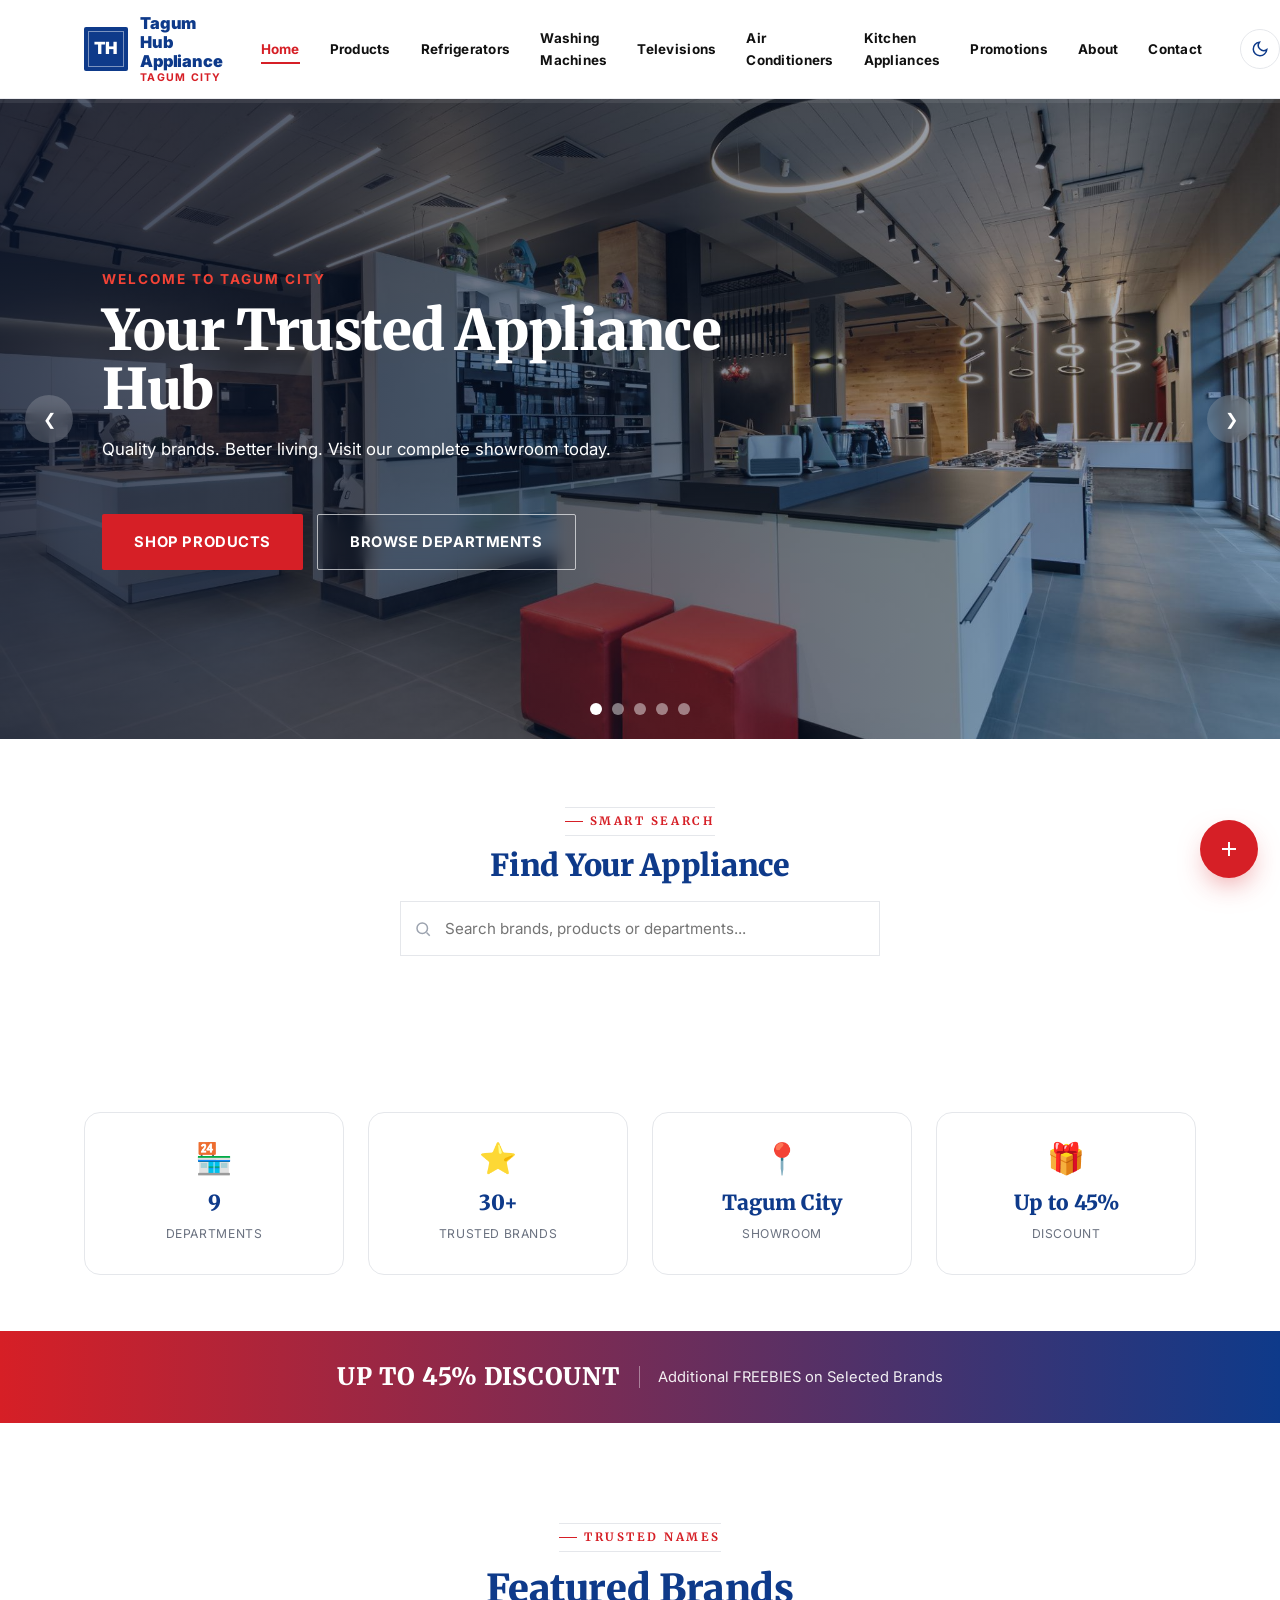
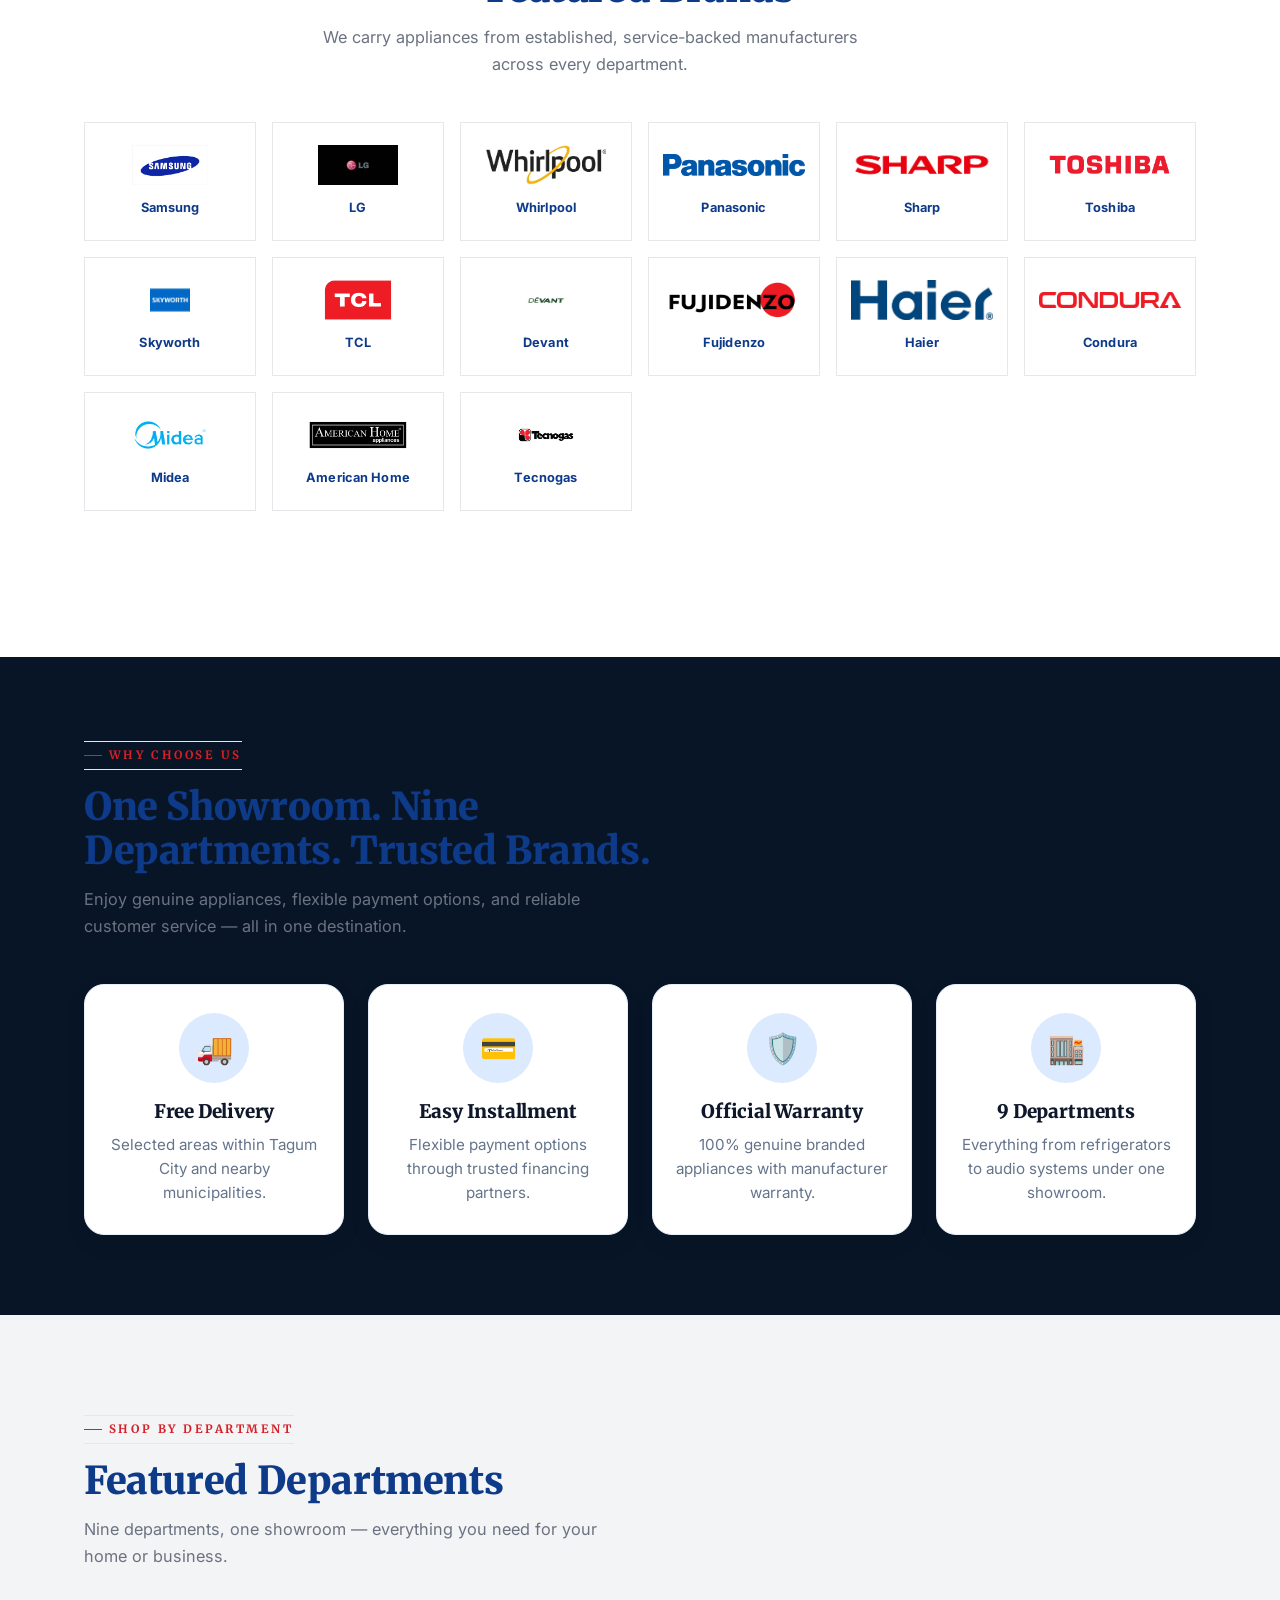
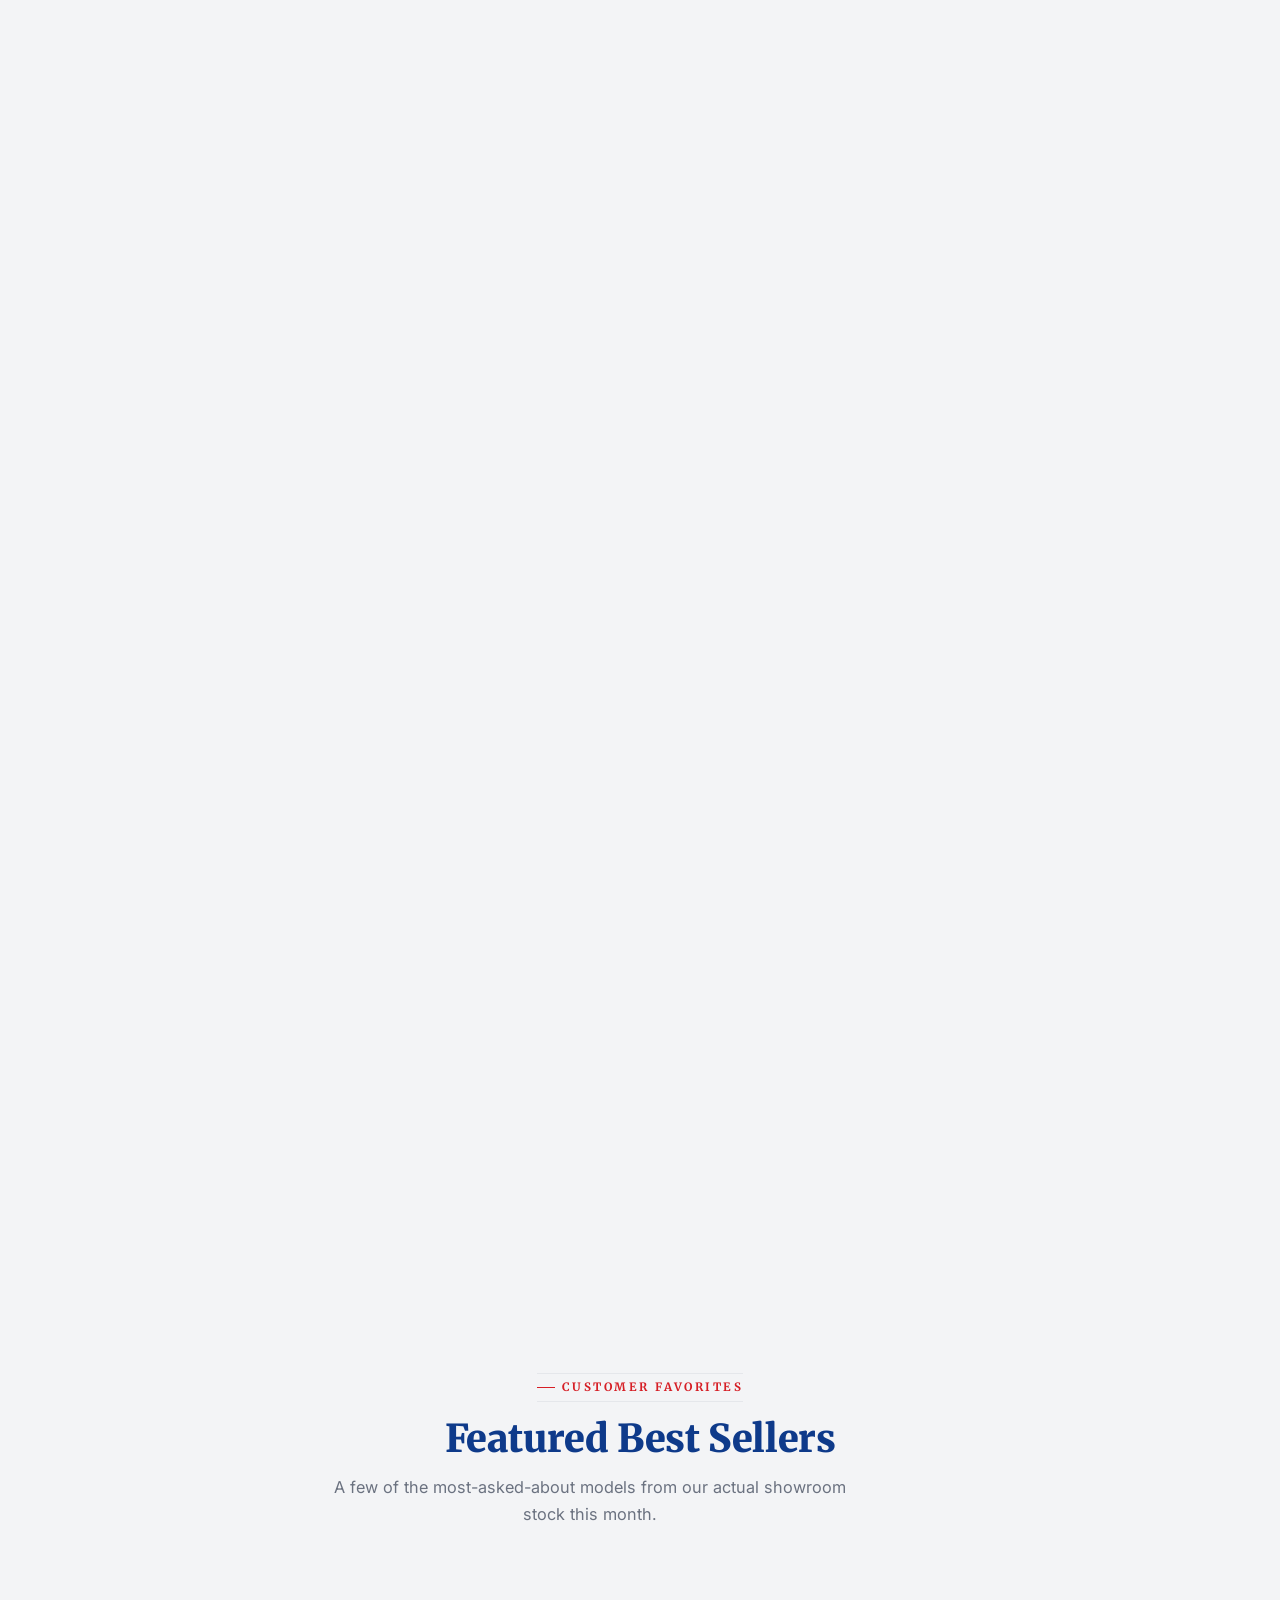
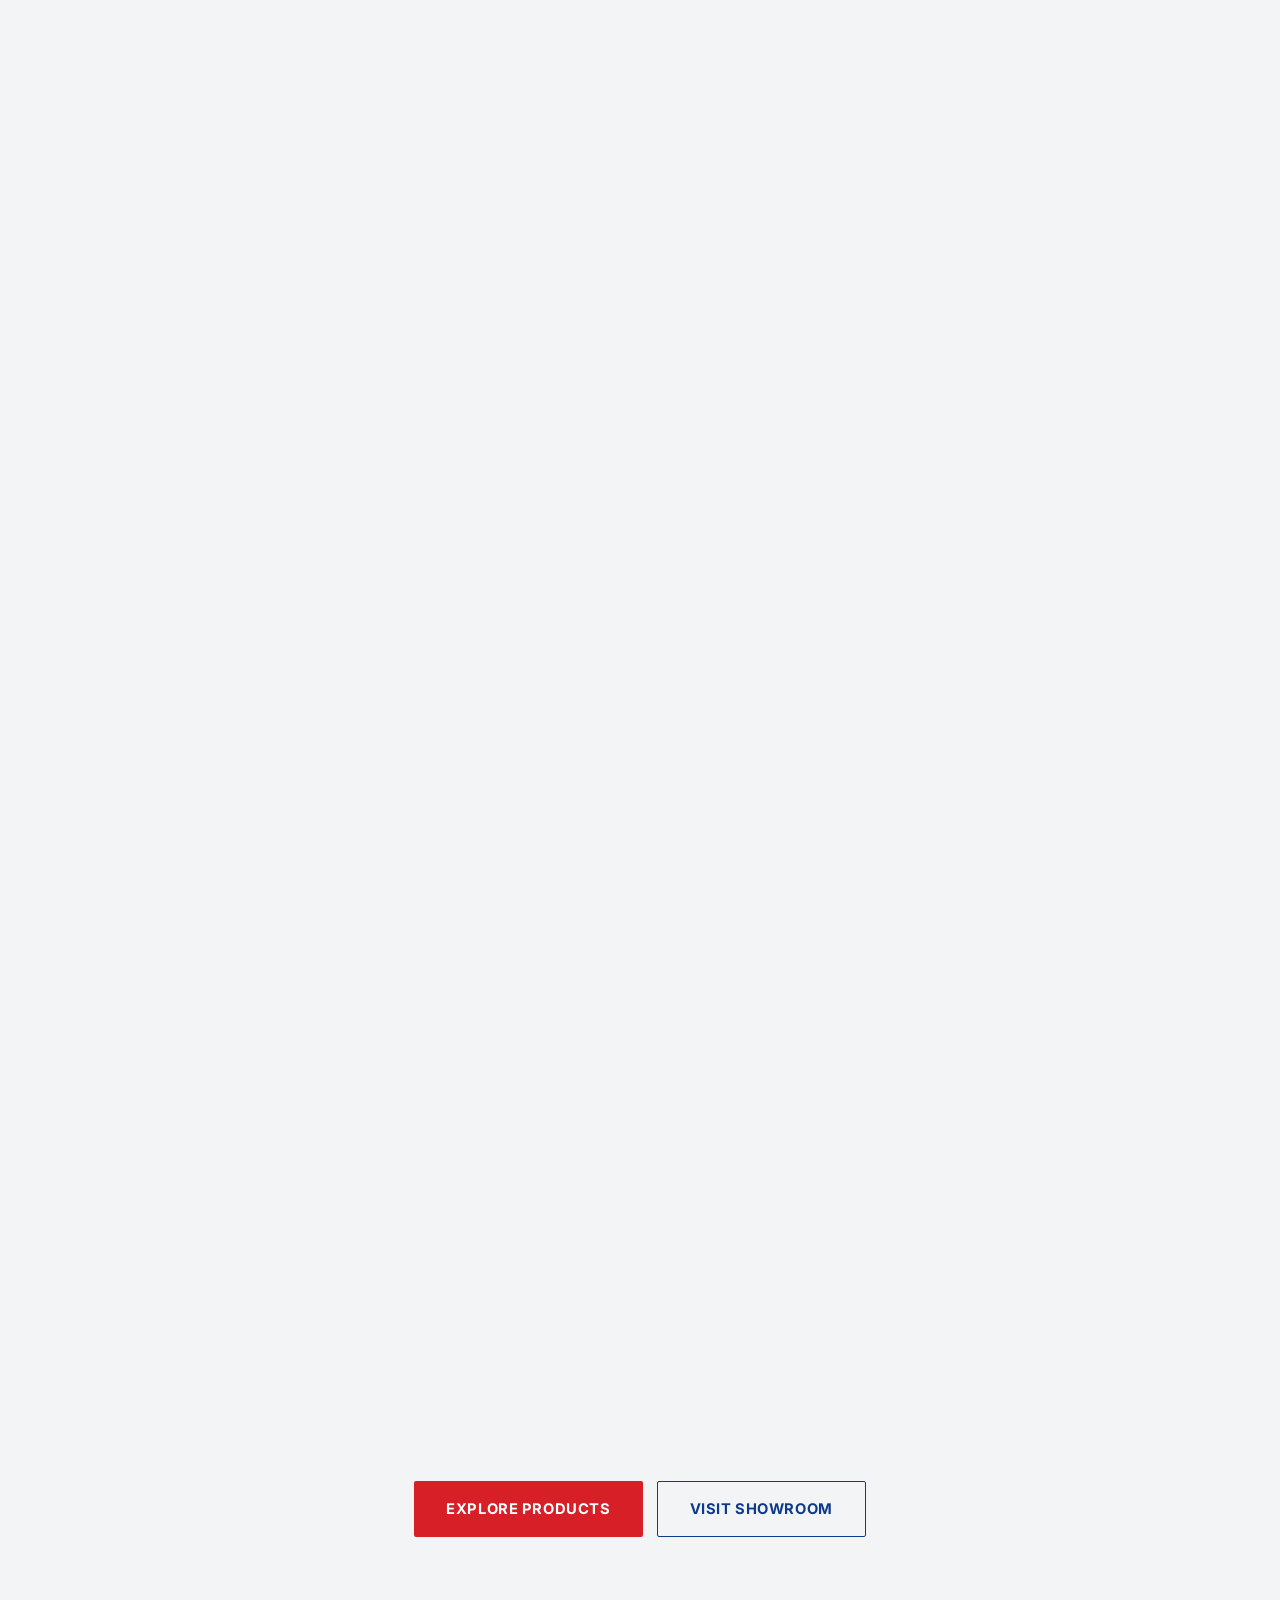
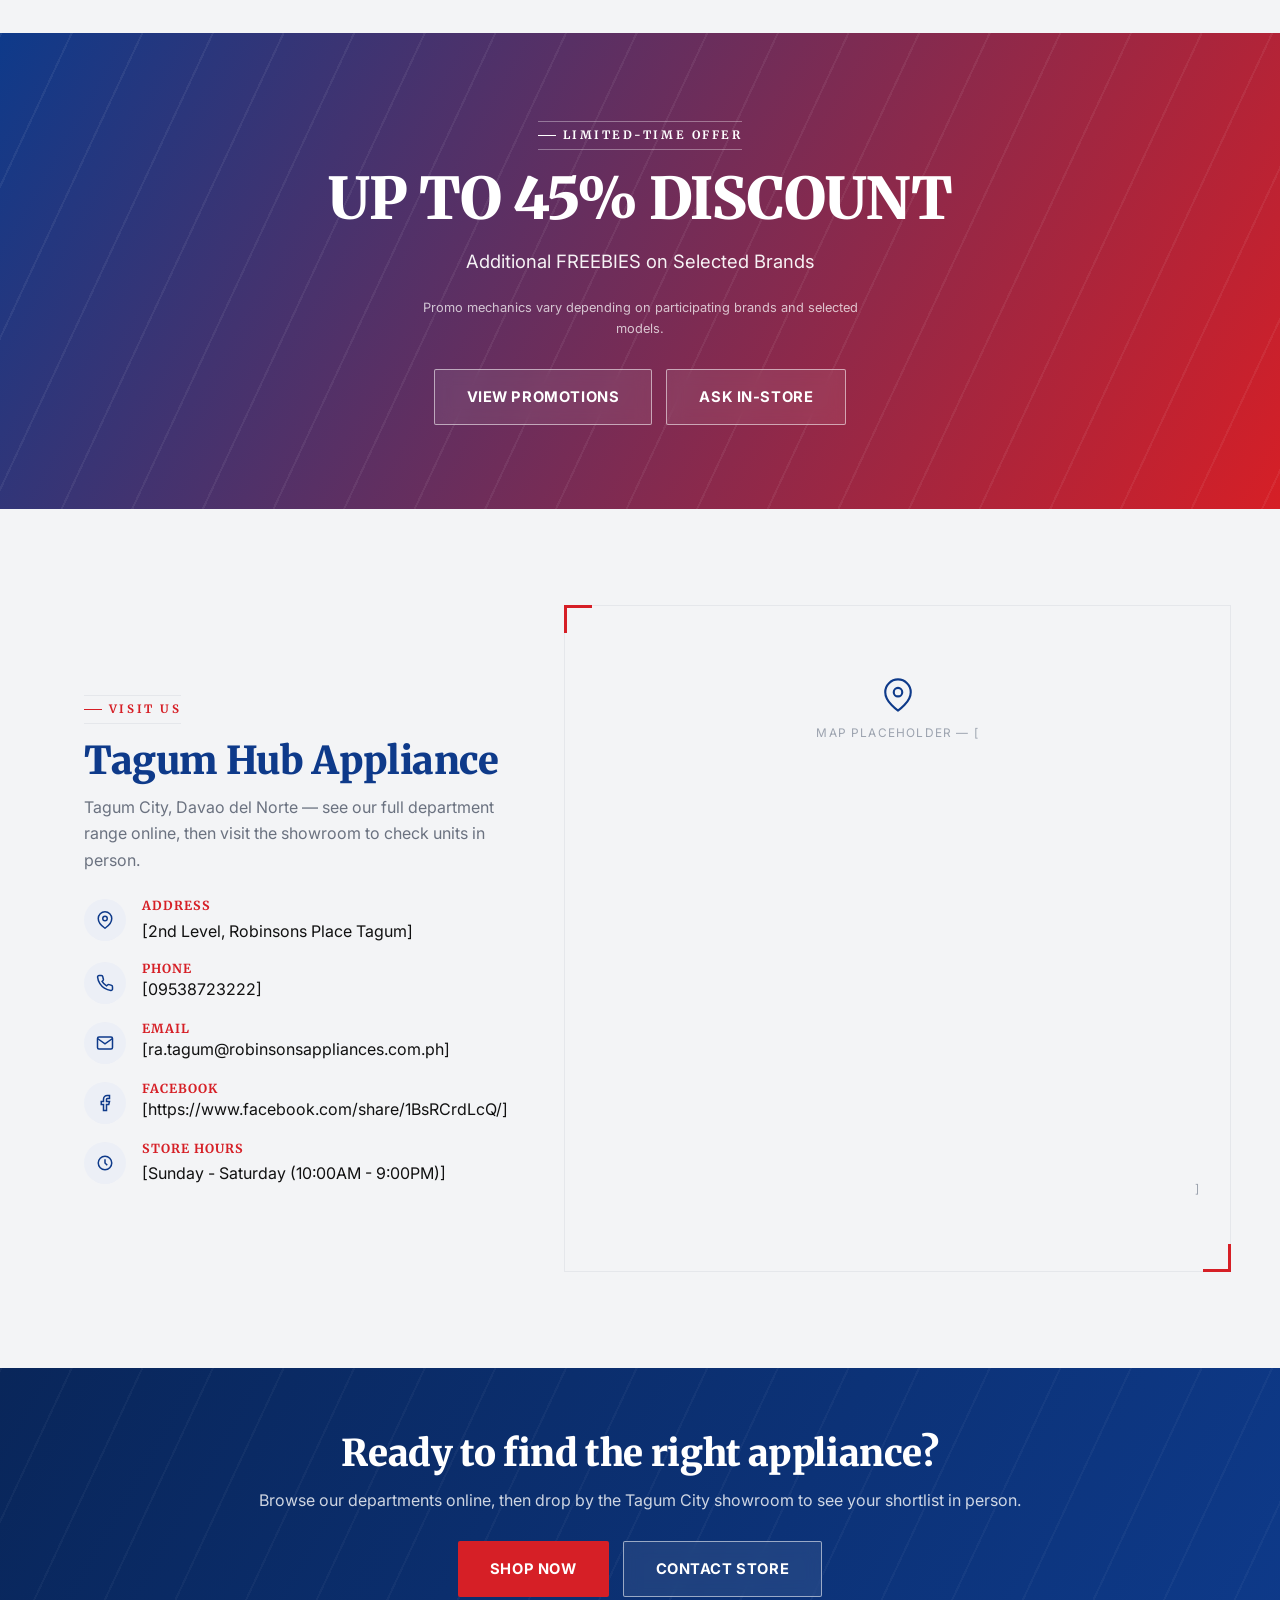
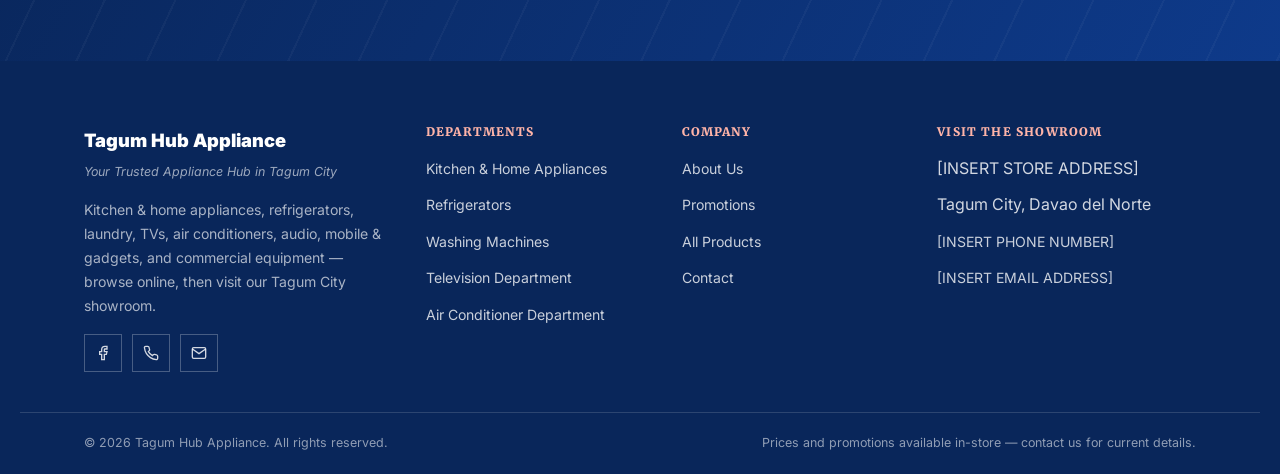
==== index.html @ 2215bbf7 "Fix hero slider CTA buttons" ====
<!DOCTYPE html>
<html lang="en">
<head>
  <meta charset="UTF-8">
  <meta name="viewport" content="width=device-width, initial-scale=1.0">
<title>Tagum Hub Appliance | Home Appliances in Tagum City</title>

<meta name="description"
      content="Shop refrigerators, washing machines, televisions, air conditioners, kitchen appliances and audio systems at Tagum Hub Appliance, Robinsons Place Tagum.">

<meta name="keywords"
      content="Tagum Hub Appliance, appliances Tagum, refrigerators, washing machines, televisions, Daikin, Samsung, Fujidenzo">

<meta name="author" content="Tagum Hub Appliance">

<meta name="robots" content="index, follow">
  <title>Home | Tagum Hub Appliance</title>
  <meta name="description" content="Tagum Hub Appliance — your trusted appliance hub in Tagum City. Browse kitchen & home appliances, refrigerators, washing machines, TVs, air conditioners, audio, mobile & gadgets and commercial equipment.">
  <link rel="preconnect" href="https://fonts.googleapis.com">
  <link rel="preconnect" href="https://fonts.gstatic.com" crossorigin>
  <link rel="stylesheet" href="https://fonts.googleapis.com/css2?family=Merriweather:ital,wght@0,300;0,400;0,700;0,900;1,400&family=Inter:wght@400;500;600;700;800&display=swap">
  <link rel="stylesheet" href="css/style.css">
<title>Tagum Hub Appliance | Home Appliances in Tagum City</title>

<meta name="description"
      content="Shop refrigerators, washing machines, televisions, air conditioners, kitchen appliances and audio systems at Tagum Hub Appliance, Robinsons Place Tagum.">

<meta name="keywords"
      content="Tagum Hub Appliance, appliances Tagum, refrigerators, washing machines, televisions, Daikin, Samsung, Fujidenzo">

<meta name="author" content="Tagum Hub Appliance">

<meta name="robots" content="index, follow">

<link rel="icon" type="image/png" href="images/favicon/favicon.png">
</head>
<body>
  <!-- ============================= HEADER / GLASS NAVIGATION ============================= -->
  <header class="site-header">
    <div class="container navbar">
      <a href="index.html" class="brand">
        <span class="brand-mark">TH</span>
        <span class="brand-text">
          <span class="brand-name">Tagum Hub Appliance</span>
          <span class="brand-tag">Tagum City</span>
        </span>
      </a>

      <nav aria-label="Primary">
        <ul class="nav-list">
        <li><a href="index.html">Home</a></li>
        <li><a href="products.html">Products</a></li>
        <li><a href="refrigerators.html">Refrigerators</a></li>
        <li><a href="washing-machines.html">Washing Machines</a></li>
        <li><a href="televisions.html">Televisions</a></li>
        <li><a href="air-conditioners.html">Air Conditioners</a></li>
        <li><a href="kitchen-appliances.html">Kitchen Appliances</a></li>
        <li><a href="promotions.html">Promotions</a></li>
        <li><a href="about.html">About</a></li>
        <li><a href="contact.html">Contact</a></li>
        </ul>
      </nav>

      <div class="nav-cta">
<button class="theme-toggle" aria-label="Toggle dark mode" aria-pressed="false">
  <svg class="icon-moon" viewBox="0 0 24 24" fill="none" stroke="currentColor" stroke-width="2"><path d="M21 12.79A9 9 0 1 1 11.21 3 7 7 0 0 0 21 12.79z"/></svg>
  <svg class="icon-sun" viewBox="0 0 24 24" fill="none" stroke="currentColor" stroke-width="2"><circle cx="12" cy="12" r="5"/><path d="M12 1v2M12 21v2M4.22 4.22l1.42 1.42M18.36 18.36l1.42 1.42M1 12h2M21 12h2M4.22 19.78l1.42-1.42M18.36 5.64l1.42-1.42"/></svg>
</button>
        <a href="contact.html" class="btn btn-outline btn-sm">Contact Store</a>
        <button class="hamburger" aria-label="Toggle navigation menu" aria-expanded="false">
          <span></span><span></span><span></span>
        </button>
      </div>
    </div>

    <nav class="mobile-nav" aria-label="Mobile">
      <a href="index.html">Home</a>
      <a href="products.html">Products</a>
      <a href="refrigerators.html">Refrigerators</a>
      <a href="washing-machines.html">Washing Machines</a>
      <a href="televisions.html">Televisions</a>
      <a href="air-conditioners.html">Air Conditioners</a>
      <a href="kitchen-appliances.html">Kitchen Appliances</a>
      <a href="promotions.html">Promotions</a>
      <a href="about.html">About</a>
      <a href="contact.html">Contact</a>
      <a href="contact.html" class="btn btn-primary btn-block">Contact Store</a>
    </nav>
  </header>

  <main>
    <!-- ============================= HERO BANNER ============================= -->
    <section class="hero-slider">
<div class="hero-progress">
    <div class="hero-progress-bar"></div>
</div>

  <div class="slide active">
    <img src="images/hero/slide1.jpg" alt="Tagum Hub Appliance Showroom">
    <div class="overlay">
      <span>WELCOME TO TAGUM CITY</span>
      <h1>Your Trusted Appliance Hub</h1>
      <p>Quality brands. Better living. Visit our complete showroom today.</p>
      <div class="hero-buttons">
    <a href="products.html" class="btn btn-primary">Shop Products</a>

    <a href="products.html#departments" class="btn btn-secondary">
        Browse Departments
    </a>
</div>
    </div>
  </div>

  <div class="slide">
    <img src="images/hero/slide2.jpg" alt="Kitchen Appliances">
    <div class="overlay">
      <span>KITCHEN DEPARTMENT</span>
      <h1>Premium Kitchen Appliances</h1>
      <p>Built-in ovens, cooktops and modern cooking essentials.</p>
      <div class="hero-buttons">
  <a href="kitchen-appliances.html" class="btn btn-primary">Explore Kitchen</a>
  <a href="products.html" class="btn btn-secondary">Browse All</a>
</div>
    </div>
  </div>

  <div class="slide">
    <img src="images/hero/slide3.jpg" alt="Complete Showroom">
    <div class="overlay">
      <span>ALL DEPARTMENTS</span>
      <h1>Everything Under One Roof</h1>
      <p>TVs, Audio, Refrigerators, Laundry and Home Appliances.</p>
    <div class="hero-buttons">
  <a href="products.html" class="btn btn-primary">Browse Products</a>
  <a href="brands.html" class="btn btn-secondary">Our Brands</a>
</div>
    </div>
  </div>

  <div class="slide">
    <img src="images/hero/slide4.jpg" alt="Laundry Zone">
    <div class="overlay">
      <span>LAUNDRY SOLUTIONS</span>
      <h1>Upgrade Your Laundry</h1>
      <p>Front-load and top-load washing machines from trusted brands.</p>
      <div class="hero-buttons">
  <a href="washing-machines.html" class="btn btn-primary">View Units</a>
  <a href="contact.html" class="btn btn-secondary">Get Quote</a>
</div>
    </div>
  </div>

  <div class="slide">
    <img src="images/hero/slide5.jpg" alt="Refrigerators">
    <div class="overlay">
      <span>HOME ESSENTIALS</span>
      <h1>Fresh. Stylish. Reliable.</h1>
      <p>Discover refrigerators and premium home appliances.</p>
      <div class="hero-buttons">
  <a href="refrigerators.html" class="btn btn-primary">See Refrigerators</a>
  <a href="contact.html" class="btn btn-secondary">Ask Availability</a>
</div>
    </div>
  </div>

  <button class="slider-btn prev">&#10094;</button>
  <button class="slider-btn next">&#10095;</button>

  <div class="slider-dots">
    <span class="dot active"></span>
    <span class="dot"></span>
    <span class="dot"></span>
    <span class="dot"></span>
    <span class="dot"></span>
  </div>

</section>

    <!-- ============================= SMART SEARCH BAR ============================= -->
    <section class="section-tight">
      <div class="container">
        <div class="search-bar-wrap reveal is-visible" style="text-align:center;">
          <span class="nameplate">Smart Search</span>
          <h2 style="font-size:clamp(1.4rem,2.6vw,1.9rem); margin-top:12px; color:var(--blue);">Find Your Appliance</h2>
          <div class="search-bar" style="margin:18px auto 0;">
            <svg viewBox="0 0 24 24" fill="none" stroke="currentColor" stroke-width="2"><circle cx="11" cy="11" r="7"/><path d="m21 21-4.3-4.3"/></svg>
            <input type="text" id="product-search" placeholder="Search brands, products or departments...">
          </div>
        </div>
      </div>
    </section>

    <!-- ============================= PREMIUM STATISTICS CARDS ============================= -->
    <section class="stats-band">
      <div class="container">
        <div class="stats-grid reveal-stagger">
          <div class="stat-card reveal" style="--i:0">
            <span class="stat-icon">🏪</span>
            <div class="stat-value" data-target="9">0</div>
            <div class="stat-label">Departments</div>
          </div>
          <div class="stat-card reveal" style="--i:1">
            <span class="stat-icon">⭐</span>
            <div class="stat-value" data-target="30">0</div>
            <div class="stat-label">Trusted Brands</div>
          </div>
          <div class="stat-card reveal" style="--i:2">
            <span class="stat-icon">📍</span>
            <div class="stat-value">Tagum City</div>
            <div class="stat-label">Showroom</div>
          </div>
          <div class="stat-card reveal" style="--i:3">
            <span class="stat-icon">🎁</span>
            <div class="stat-value" data-target="45">0%</div>
            <div class="stat-label">Discount</div>
          </div>
        </div>
      </div>
    </section>

    <!-- ============================= PROMOTIONAL RIBBON ============================= -->
    <section class="promo-ribbon">
      <div class="container">
        <span class="ribbon-headline">UP TO 45% DISCOUNT</span>
        <span class="ribbon-divider"></span>
        <span class="ribbon-sub">Additional FREEBIES on Selected Brands</span>
      </div>
    </section>

    <!-- ============================= FEATURED BRANDS ============================= -->
    <section class="section">
      <div class="container">
        <div class="section-head center">
          <span class="nameplate">Trusted Names</span>
          <h2>Featured Brands</h2>
          <p>We carry appliances from established, service-backed manufacturers across every department.</p>
        </div>
        <div class="brand-grid reveal-stagger">
          <div class="brand-mini reveal" style="--i:0" data-searchable="Samsung">
            <div class="brand-mini-logo">
              <img src="images/brands/samsung.png" alt="Samsung logo" class="img-contain">
            </div>
            <span>Samsung</span>
          </div>
          <div class="brand-mini reveal" style="--i:1" data-searchable="LG">
            <div class="brand-mini-logo">
              <img src="images/brands/lg.jpg" alt="LG logo" class="img-contain">
            </div>
            <span>LG</span>
          </div>
          <div class="brand-mini reveal" style="--i:2" data-searchable="Whirlpool">
            <div class="brand-mini-logo">
              <img src="images/brands/whirlpool.png" alt="Whirlpool logo" class="img-contain">
            </div>
            <span>Whirlpool</span>
          </div>
          <div class="brand-mini reveal" style="--i:3" data-searchable="Panasonic">
            <div class="brand-mini-logo">
              <img src="images/brands/panasonic.png" alt="Panasonic logo" class="img-contain">
            </div>
            <span>Panasonic</span>
          </div>
          <div class="brand-mini reveal" style="--i:4" data-searchable="Sharp">
            <div class="brand-mini-logo">
              <img src="images/brands/sharp.png" alt="Sharp logo" class="img-contain">
            </div>
            <span>Sharp</span>
          </div>
          <div class="brand-mini reveal" style="--i:5" data-searchable="Toshiba">
            <div class="brand-mini-logo">
              <img src="images/brands/toshiba.png" alt="Toshiba logo" class="img-contain">
            </div>
            <span>Toshiba</span>
          </div>
          <div class="brand-mini reveal" style="--i:6" data-searchable="Skyworth">
            <div class="brand-mini-logo">
              <img src="images/brands/skyworth.jpg" alt="Skyworth logo" class="img-contain">
            </div>
            <span>Skyworth</span>
          </div>
          <div class="brand-mini reveal" style="--i:7" data-searchable="TCL">
            <div class="brand-mini-logo">
              <img src="images/brands/tcl.jpg" alt="TCL logo" class="img-contain">
            </div>
            <span>TCL</span>
          </div>
          <div class="brand-mini reveal" style="--i:0" data-searchable="Devant">
            <div class="brand-mini-logo">
              <img src="images/brands/devant.jpg" alt="Devant logo" class="img-contain">
            </div>
            <span>Devant</span>
          </div>
          <div class="brand-mini reveal" style="--i:1" data-searchable="Fujidenzo">
            <div class="brand-mini-logo">
              <img src="images/brands/fujidenzo.jpg" alt="Fujidenzo logo" class="img-contain">
            </div>
            <span>Fujidenzo</span>
          </div>
          <div class="brand-mini reveal" style="--i:2" data-searchable="Haier">
            <div class="brand-mini-logo">
              <img src="images/brands/haier.jpg" alt="Haier logo" class="img-contain">
            </div>
            <span>Haier</span>
          </div>
          <div class="brand-mini reveal" style="--i:3" data-searchable="Condura">
            <div class="brand-mini-logo">
              <img src="images/brands/condura.png" alt="Condura logo" class="img-contain">
            </div>
            <span>Condura</span>
          </div>
          <div class="brand-mini reveal" style="--i:4" data-searchable="Midea">
            <div class="brand-mini-logo">
              <img src="images/brands/midea.png" alt="Midea logo" class="img-contain">
            </div>
            <span>Midea</span>
          </div>
          <div class="brand-mini reveal" style="--i:5" data-searchable="American Home">
            <div class="brand-mini-logo">
              <img src="images/brands/american-home.png" alt="American Home logo" class="img-contain">
            </div>
            <span>American Home</span>
          </div>
          <div class="brand-mini reveal" style="--i:6" data-searchable="Tecnogas">
            <div class="brand-mini-logo">
              <img src="images/brands/tecnogas.png" alt="Tecnogas logo" class="img-contain">
            </div>
            <span>Tecnogas</span>
          </div>
        </div>
      </div>
    </section>
    <!-- ============================= FEATURED DEPARTMENTS ============================= -->
   <section class="section why-us">
  <div class="container">

    <div class="section-head">
      <span class="nameplate">Why Choose Us</span>
      <h2>One Showroom. Nine Departments. Trusted Brands.</h2>
      <p>Enjoy genuine appliances, flexible payment options, and reliable customer service — all in one destination.</p>
    </div>

    <div class="why-grid">

      <article class="why-card">
        <div class="why-icon">🚚</div>
        <h3>Free Delivery</h3>
        <p>Selected areas within Tagum City and nearby municipalities.</p>
      </article>

      <article class="why-card">
        <div class="why-icon">💳</div>
        <h3>Easy Installment</h3>
        <p>Flexible payment options through trusted financing partners.</p>
      </article>

      <article class="why-card">
        <div class="why-icon">🛡️</div>
        <h3>Official Warranty</h3>
        <p>100% genuine branded appliances with manufacturer warranty.</p>
      </article>

      <article class="why-card">
        <div class="why-icon">🏬</div>
        <h3>9 Departments</h3>
        <p>Everything from refrigerators to audio systems under one showroom.</p>
      </article>

    </div>

  </div>
</section>
<section class="section alt" id="departments">
  <div class="container">

    <div class="section-head">
      <span class="nameplate">SHOP BY DEPARTMENT</span>
      <h2>Featured Departments</h2>
      <p>Nine departments, one showroom — everything you need for your home or business.</p>
    </div>

    <div class="dept-grid reveal-stagger">

      <!-- Kitchen -->
      <a href="kitchen-appliances.html" class="dept-card reveal" style="--i:0">
        <img src="images/departments/kitchen.jpg" alt="Kitchen Appliances" class="img-cover">
        <div class="dept-content">
          <h3>Kitchen Appliances</h3>
          <p>Cookers, ovens, ranges & home essentials.</p>
          <span class="explore-btn">EXPLORE →</span>
        </div>
      </a>

      <!-- Refrigerators -->
      <a href="refrigerators.html" class="dept-card reveal" style="--i:1">
        <img src="images/departments/refrigerators.jpg" alt="Refrigerators" class="img-cover">
        <div class="dept-content">
          <h3>Refrigerators</h3>
          <p>Inverter, single-door & multi-door units.</p>
          <span class="explore-btn">EXPLORE →</span>
        </div>
      </a>

      <!-- Washing -->
      <a href="washing-machines.html" class="dept-card reveal" style="--i:2">
        <img src="images/departments/washing.jpg" alt="Washing Machines" class="img-cover">
        <div class="dept-content">
          <h3>Washing Machines</h3>
          <p>Front-load, top-load & twin-tub washers.</p>
          <span class="explore-btn">EXPLORE →</span>
        </div>
      </a>

      <!-- TV -->
      <a href="televisions.html" class="dept-card reveal" style="--i:3">
        <img src="images/departments/television.jpg" alt="Television Department" class="img-cover">
        <div class="dept-content">
          <h3>Television Department</h3>
          <p>32″ to 85″ Smart TVs from trusted brands.</p>
          <span class="explore-btn">EXPLORE →</span>
        </div>
      </a>

      <!-- Aircon -->
      <a href="air-conditioners.html" class="dept-card reveal" style="--i:4">
        <img src="images/departments/aircon.jpg" alt="Air Conditioner Department" class="img-cover">
        <div class="dept-content">
          <h3>Air Conditioner Department</h3>
          <p>Window & split-type inverter air conditioners.</p>
          <span class="explore-btn">EXPLORE →</span>
        </div>
      </a>

      <!-- Audio -->
      <a href="products.html#audio" class="dept-card reveal" style="--i:5">
        <img src="images/departments/audio.jpg" alt="Audio Department" class="img-cover">
        <div class="dept-content">
          <h3>Audio Department</h3>
          <p>Karaoke, speakers, soundbars & home theater.</p>
          <span class="explore-btn">EXPLORE →</span>
        </div>
      </a>

      <!-- Mobile -->
      <a href="products.html#mobile-gadgets" class="dept-card reveal" style="--i:6">
        <img src="images/departments/mobile.jpg" alt="Mobile & Gadgets" class="img-cover">
        <div class="dept-content">
          <h3>Mobile & Gadgets</h3>
          <p>Smartphones, tablets & mobile accessories.</p>
          <span class="explore-btn">EXPLORE →</span>
        </div>
      </a>

      <!-- Commercial Laundry -->
      <a href="products.html#commercial-laundry" class="dept-card reveal" style="--i:7">
        <img src="images/departments/commercial-laundry.jpg" alt="Commercial Laundry" class="img-cover">
        <div class="dept-content">
          <h3>Commercial Laundry</h3>
          <p>Heavy-duty washers & commercial dryers.</p>
          <span class="explore-btn">EXPLORE →</span>
        </div>
      </a>

      <!-- Commercial Fujidenzo -->
      <a href="products.html#commercial-fujidenzo" class="dept-card reveal" style="--i:8">
        <img src="images/departments/fujidenzo.jpg" alt="Commercial Fujidenzo" class="img-cover">
        <div class="dept-content">
          <h3>Commercial Fujidenzo</h3>
          <p>Showcase chillers & commercial freezers.</p>
          <span class="explore-btn">EXPLORE →</span>
        </div>
      </a>

    </div>

  </div>
</section>
    <!-- ============================= FEATURED BEST SELLERS ============================= -->
    <section class="section alt">
      <div class="container">
        <div class="section-head center">
          <span class="nameplate">Customer Favorites</span>
          <h2>Featured Best Sellers</h2>
          <p>A few of the most-asked-about models from our actual showroom stock this month.</p>
        </div>
        <div class="product-grid reveal-stagger">
          <article class="product-card reveal" style="--i:0" data-searchable="Samsung RT38CB66228ATC Refrigerators">
            <div class="product-photo">
              <img src="images/refrigerators/samsung-rt38cb66228atc.jpg" alt="Samsung RT38CB66228ATC" class="img-cover">
            </div>
            <div class="product-body">
              <span class="product-brand">Samsung</span>
              <h3>RT38CB66228ATC</h3>
              <span class="product-model">Model Number: RT38CB66228ATC</span>
              <div class="badge-row-inline">
                <span class="dept-badge">Refrigerators</span>
              </div>
              <p class="available-note">Available at Tagum Hub Appliance</p>
              <div class="product-actions">
                <button class="btn btn-primary btn-block btn-sm" data-inquire="Samsung RT38CB66228ATC">Inquire</button>
              </div>
            </div>
          </article>
          <article class="product-card reveal" style="--i:1" data-searchable="Whirlpool NWDC10503BC Washing Machines">
            <div class="product-photo">
              <img src="images/washing/whirlpool-nwdc10503bc.jpg" alt="Whirlpool NWDC10503BC" class="img-cover">
            </div>
            <div class="product-body">
              <span class="product-brand">Whirlpool</span>
              <h3>NWDC10503BC</h3>
              <span class="product-model">Model Number: NWDC10503BC</span>
              <div class="badge-row-inline">
                <span class="dept-badge">Washing Machines</span>
              </div>
              <p class="available-note">Available at Tagum Hub Appliance</p>
              <div class="product-actions">
                <button class="btn btn-primary btn-block btn-sm" data-inquire="Whirlpool NWDC10503BC">Inquire</button>
              </div>
            </div>
          </article>
          <article class="product-card reveal" style="--i:2" data-searchable="Daikin FTKF25FVAF Air Conditioner Department">
            <div class="product-photo">
              <img src="images/aircon/daikin-ftkf25fvaf.jpg" alt="Daikin FTKF25FVAF" class="img-cover">
            </div>
            <div class="product-body">
              <span class="product-brand">Daikin</span>
              <h3>FTKF25FVAF</h3>
              <span class="product-model">Model Number: FTKF25FVAF</span>
              <div class="badge-row-inline">
                <span class="dept-badge">Air Conditioner Department</span>
              </div>
              <p class="available-note">Available at Tagum Hub Appliance</p>
              <div class="product-actions">
                <button class="btn btn-primary btn-block btn-sm" data-inquire="Daikin FTKF25FVAF">Inquire</button>
              </div>
            </div>
          </article>
          <article class="product-card reveal" style="--i:3" data-searchable="Skyworth 65Q66K Television Department">
            <div class="product-photo">
              <img src="images/televisions/skyworth-65q66k.jpg" alt="Skyworth 65Q66K" class="img-cover">
            </div>
            <div class="product-body">
              <span class="product-brand">Skyworth</span>
              <h3>65Q66K</h3>
              <span class="product-model">Model Number: 65Q66K</span>
              <div class="badge-row-inline">
                <span class="dept-badge">Television Department</span>
              </div>
              <p class="available-note">Available at Tagum Hub Appliance</p>
              <div class="product-actions">
                <button class="btn btn-primary btn-block btn-sm" data-inquire="Skyworth 65Q66K">Inquire</button>
              </div>
            </div>
          </article>
          <article class="product-card reveal" style="--i:4" data-searchable="Fujidenzo IBM12SS2 Refrigerators">
            <div class="product-photo">
              <img src="images/refrigerators/fujidenzo-ibm12ss2.jpg" alt="Fujidenzo IBM12SS2" class="img-cover">
            </div>
            <div class="product-body">
              <span class="product-brand">Fujidenzo</span>
              <h3>IBM12SS2</h3>
              <span class="product-model">Model Number: IBM12SS2</span>
              <div class="badge-row-inline">
                <span class="dept-badge">Refrigerators</span>
              </div>
              <p class="available-note">Available at Tagum Hub Appliance</p>
              <div class="product-actions">
                <button class="btn btn-primary btn-block btn-sm" data-inquire="Fujidenzo IBM12SS2">Inquire</button>
              </div>
            </div>
          </article>
        </div>
        <div class="cta-actions" style="justify-content:center; margin-top:36px;">
          <a href="products.html" class="btn btn-primary">Explore Products</a>
          <a href="contact.html" class="btn btn-outline">Visit Showroom</a>
        </div>
      </div>
    </section>
    <!-- ============================= PROMOTION BANNER ============================= -->
    <section class="promo-hero">
      <div class="container">
        <span class="nameplate">Limited-Time Offer</span>
        <h2 class="promo-headline">UP TO 45% DISCOUNT</h2>
        <p class="promo-sub">Additional FREEBIES on Selected Brands</p>
        <p class="promo-fine">Promo mechanics vary depending on participating brands and selected models.</p>
        <div class="cta-actions">
          <a href="promotions.html" class="btn btn-secondary">View Promotions</a>
          <a href="contact.html" class="btn btn-secondary">Ask In-Store</a>
        </div>
      </div>
    </section>
    <!-- ============================= STORE INFORMATION ============================= -->
    <section class="section alt">
      <div class="container store-info">
        <div class="reveal">
          <span class="nameplate">Visit Us</span>
          <h2 style="font-size:clamp(1.8rem,3vw,2.6rem); margin-top:14px; color:var(--blue);">Tagum Hub Appliance</h2>
          <p style="margin-top:12px; color:var(--gray); max-width:48ch;">Tagum City, Davao del Norte &mdash; see our full department range online, then visit the showroom to check units in person.</p>

          <div class="info-list">
            <div class="info-item">
              <span class="info-icon"><svg width="18" height="18" viewBox="0 0 24 24" fill="none" stroke="currentColor" stroke-width="2"><path d="M21 10c0 7-9 13-9 13s-9-6-9-13a9 9 0 0 1 18 0z"/><circle cx="12" cy="10" r="3"/></svg></span>
              <div><h4>Address</h4><p>[2nd Level, Robinsons Place Tagum]</p></div>
            </div>
            <div class="info-item">
              <span class="info-icon"><svg width="18" height="18" viewBox="0 0 24 24" fill="none" stroke="currentColor" stroke-width="2"><path d="M22 16.92v3a2 2 0 0 1-2.18 2 19.79 19.79 0 0 1-8.63-3.07 19.5 19.5 0 0 1-6-6 19.79 19.79 0 0 1-3.07-8.67A2 2 0 0 1 4.11 2h3a2 2 0 0 1 2 1.72c.127.96.362 1.903.7 2.81a2 2 0 0 1-.45 2.11L8.09 9.91a16 16 0 0 0 6 6l1.27-1.27a2 2 0 0 1 2.11-.45c.907.338 1.85.573 2.81.7A2 2 0 0 1 22 16.92z"/></svg></span>
              <div><h4>Phone</h4><a href="tel:[09538723222]">[09538723222]</a></div>
            </div>
            <div class="info-item">
              <span class="info-icon"><svg width="18" height="18" viewBox="0 0 24 24" fill="none" stroke="currentColor" stroke-width="2"><rect x="2" y="4" width="20" height="16" rx="2"/><path d="m22 6-10 7L2 6"/></svg></span>
              <div><h4>Email</h4><a href="mailto:[EMAIL ADDRESS]">[ra.tagum@robinsonsappliances.com.ph]</a></div>
            </div>
            <div class="info-item">
              <span class="info-icon"><svg width="18" height="18" viewBox="0 0 24 24" fill="none" stroke="currentColor" stroke-width="2"><path d="M18 2h-3a5 5 0 0 0-5 5v3H7v4h3v8h4v-8h3l1-4h-4V7a1 1 0 0 1 1-1h3z"/></svg></span>
              <div><h4>Facebook</h4><a href="[INSERT FACEBOOK PAGE]">[https://www.facebook.com/share/1BsRCrdLcQ/]</a></div>
            </div>
            <div class="info-item">
              <span class="info-icon"><svg width="18" height="18" viewBox="0 0 24 24" fill="none" stroke="currentColor" stroke-width="2"><circle cx="12" cy="12" r="9"/><path d="M12 7v5l3 3"/></svg></span>
              <div><h4>Store Hours</h4><p>[Sunday - Saturday (10:00AM - 9:00PM)]</p></div>
            </div>
          </div>
        </div>

        <a href="[INSERT GOOGLE MAPS LINK]" class="map-box reveal" target="_blank" rel="noopener">
          <svg width="34" height="34" viewBox="0 0 24 24" fill="none" stroke="currentColor" stroke-width="1.5" style="color:var(--blue);"><path d="M21 10c0 7-9 13-9 13s-9-6-9-13a9 9 0 0 1 18 0z"/><circle cx="12" cy="10" r="3"/></svg>
          <span>Map placeholder &mdash; [<iframe src="https://www.google.com/maps/embed?pb=!1m18!1m12!1m3!1d976.4656474156658!2d125.79730093101242!3d7.429637286670784!2m3!1f0!2f0!3f0!3m2!1i1024!2i768!4f13.1!3m3!1m2!1s0x32f953badccb135f%3A0xa0d2b33c557b960d!2sRobinsons%20Place%20Tagum%2C%20368%20A%201%2C%20Tagum%2C%20Davao%20del%20Norte!5e0!3m2!1sen!2sph!4v1788918777586!5m2!1sen!2sph" width="600" height="450" style="border:0;" allowfullscreen="" loading="lazy" referrerpolicy="strict-origin-when-cross-origin"></iframe>]</span>
        </a>
      </div>
    </section>
    <section class="cta-band">
      <div class="container">
        <h2>Ready to find the right appliance?</h2>
        <p>Browse our departments online, then drop by the Tagum City showroom to see your shortlist in person.</p>
        <div class="cta-actions">
          <a href="products.html" class="btn btn-primary">Shop Now</a>
          <a href="contact.html" class="btn btn-secondary">Contact Store</a>
        </div>
      </div>
    </section>

  </main>
  <!-- ============================= FOOTER ============================= -->
  <footer class="site-footer">
    <div class="container footer-top">
      <div class="footer-brand">
        <span class="brand-name">Tagum Hub Appliance</span>
        <span class="brand-tag">Your Trusted Appliance Hub in Tagum City</span>
        <p class="desc">Kitchen &amp; home appliances, refrigerators, laundry, TVs, air conditioners, audio, mobile &amp; gadgets, and commercial equipment &mdash; browse online, then visit our Tagum City showroom.</p>
        <div class="footer-social">
          <a href="[FACEBOOK PAGE]" aria-label="Facebook" title="Facebook">
            <svg width="16" height="16" viewBox="0 0 24 24" fill="none" stroke="currentColor" stroke-width="2"><path d="M18 2h-3a5 5 0 0 0-5 5v3H7v4h3v8h4v-8h3l1-4h-4V7a1 1 0 0 1 1-1h3z"/></svg>
          </a>
          <a href="tel:[PHONE NUMBER]" aria-label="Call" title="Call">
            <svg width="16" height="16" viewBox="0 0 24 24" fill="none" stroke="currentColor" stroke-width="2"><path d="M22 16.92v3a2 2 0 0 1-2.18 2 19.79 19.79 0 0 1-8.63-3.07 19.5 19.5 0 0 1-6-6 19.79 19.79 0 0 1-3.07-8.67A2 2 0 0 1 4.11 2h3a2 2 0 0 1 2 1.72c.127.96.362 1.903.7 2.81a2 2 0 0 1-.45 2.11L8.09 9.91a16 16 0 0 0 6 6l1.27-1.27a2 2 0 0 1 2.11-.45c.907.338 1.85.573 2.81.7A2 2 0 0 1 22 16.92z"/></svg>
          </a>
          <a href="mailto:[EMAIL ADDRESS]" aria-label="Email" title="Email">
            <svg width="16" height="16" viewBox="0 0 24 24" fill="none" stroke="currentColor" stroke-width="2"><rect x="2" y="4" width="20" height="16" rx="2"/><path d="m22 6-10 7L2 6"/></svg>
          </a>
        </div>
      </div>

      <div class="footer-col">
        <h4>Departments</h4>
        <ul>
          <li><a href="products.html#kitchen-home">Kitchen &amp; Home Appliances</a></li>
          <li><a href="refrigerators.html">Refrigerators</a></li>
          <li><a href="washing-machines.html">Washing Machines</a></li>
          <li><a href="products.html#television">Television Department</a></li>
          <li><a href="products.html#air-conditioner">Air Conditioner Department</a></li>
        </ul>
      </div>

      <div class="footer-col">
        <h4>Company</h4>
        <ul>
          <li><a href="about.html">About Us</a></li>
          <li><a href="promotions.html">Promotions</a></li>
          <li><a href="products.html">All Products</a></li>
          <li><a href="contact.html">Contact</a></li>
        </ul>
      </div>

      <div class="footer-col">
        <h4>Visit the Showroom</h4>
        <ul>
          <li>[INSERT STORE ADDRESS]</li>
          <li>Tagum City, Davao del Norte</li>
          <li><a href="tel:[PHONE NUMBER]">[INSERT PHONE NUMBER]</a></li>
          <li><a href="mailto:[EMAIL ADDRESS]">[INSERT EMAIL ADDRESS]</a></li>
        </ul>
      </div>
    </div>

    <div class="container footer-bottom">
      <span>&copy; 2026 Tagum Hub Appliance. All rights reserved.</span>
      <span>Prices and promotions available in-store &mdash; <a href="contact.html">contact us</a> for current details.</span>
    </div>
  </footer>

  <!-- ============================= FLOATING ACTION BUTTONS ============================= -->
  <div class="fab-stack">
    <div class="fab-menu">
      <a class="fab-item" href="mailto:[EMAIL ADDRESS]">
        <span class="fab-ico">
          <svg width="16" height="16" viewBox="0 0 24 24" fill="none" stroke="currentColor" stroke-width="2"><rect x="2" y="4" width="20" height="16" rx="2"/><path d="m22 6-10 7L2 6"/></svg>
        </span>
        Email
      </a>
      <a class="fab-item" href="[FACEBOOK PAGE]" target="_blank" rel="noopener">
        <span class="fab-ico">
          <svg width="16" height="16" viewBox="0 0 24 24" fill="none" stroke="currentColor" stroke-width="2"><path d="M18 2h-3a5 5 0 0 0-5 5v3H7v4h3v8h4v-8h3l1-4h-4V7a1 1 0 0 1 1-1h3z"/></svg>
        </span>
        Facebook
      </a>
      <a class="fab-item" href="[INSERT FACEBOOK PAGE]" target="_blank" rel="noopener" aria-label="Messenger">
        <span class="fab-ico">
          <svg width="16" height="16" viewBox="0 0 24 24" fill="none" stroke="currentColor" stroke-width="2"><path d="M12 2C6.48 2 2 6.15 2 11.25c0 2.9 1.44 5.49 3.7 7.19V22l3.38-1.86c.9.25 1.87.38 2.92.38 5.52 0 10-4.15 10-9.27C22 6.15 17.52 2 12 2z"/><path d="m7 13.5 3.2-3.4 2.6 2 3.2-3.6-3.2 3.4-2.6-2z"/></svg>
        </span>
        Messenger
      </a>
      <a class="fab-item" href="tel:[PHONE NUMBER]">
        <span class="fab-ico">
          <svg width="16" height="16" viewBox="0 0 24 24" fill="none" stroke="currentColor" stroke-width="2"><path d="M22 16.92v3a2 2 0 0 1-2.18 2 19.79 19.79 0 0 1-8.63-3.07 19.5 19.5 0 0 1-6-6 19.79 19.79 0 0 1-3.07-8.67A2 2 0 0 1 4.11 2h3a2 2 0 0 1 2 1.72c.127.96.362 1.903.7 2.81a2 2 0 0 1-.45 2.11L8.09 9.91a16 16 0 0 0 6 6l1.27-1.27a2 2 0 0 1 2.11-.45c.907.338 1.85.573 2.81.7A2 2 0 0 1 22 16.92z"/></svg>
        </span>
        Call Store
      </a>
    </div>
    <button class="fab-toggle" aria-label="Contact options" aria-expanded="false">
      <svg viewBox="0 0 24 24" fill="none" stroke="currentColor" stroke-width="2"><path d="M12 5v14M5 12h14"/></svg>
    </button>
  </div>

  <!-- ============================= BACK TO TOP ============================= -->
  <button class="back-to-top" aria-label="Back to top">
    <svg viewBox="0 0 24 24" fill="none" stroke="currentColor" stroke-width="2.5"><path d="M12 19V5M5 12l7-7 7 7"/></svg>
  </button>
</button>

<!-- ================= QUICK VIEW MODAL ================= -->
<div id="quickView" class="modal">
    <div class="modal-box">

        <span class="close-modal">&times;</span>

        <div class="modal-grid">

            <img id="modalImage" src="" alt="Product">

            <div>
                <span class="modal-brand">Tagum Hub Appliance</span>

                <h2 id="modalTitle">Product Name</h2>

                <p id="modalModel"></p>

                <div class="modal-badges">
                    <span class="badge">Available</span>
                    <span class="badge badge-red">Order Basis</span>
                </div>

                <p class="lead-time">Lead Time: 2–3 Weeks</p>

                <div class="modal-actions">
                    <a href="contact.html" class="btn btn-primary">Inquire Now</a>
                    <button class="btn btn-secondary close-btn">Close</button>
                </div>
            </div>

        </div>
    </div>
</div>
<!-- ================= QUICK VIEW MODAL ================= -->
<div id="quickView" class="modal">

  <div class="modal-box">

    <span class="close-modal">&times;</span>

    <div class="modal-grid">

      <img id="modalImage" src="" alt="Product">

      <div class="modal-content">

        <span id="modalBrand" class="modal-brand">Brand</span>

        <h2 id="modalTitle">Product Name</h2>

        <p id="modalLead" class="modal-lead"></p>

        <div class="modal-badges">
          <span id="modalStatus" class="badge">Available</span>
        </div>

        <div class="modal-actions">
          <a id="modalInquire" href="contact.html" class="btn btn-primary">
            Inquire Now
          </a>

          <button class="btn btn-secondary close-btn">
            Close
          </button>
        </div>

      </div>

    </div>

  </div>

</div>
<script src="js/script.js"></script>
</body>
</html>
---- css/style.css ----
/* ==========================================================================
   TAGUM HUB APPLIANCE — MASTER STYLESHEET (V1.2)
   --------------------------------------------------------------------------
   Design language: "Showroom Nameplate" — inspired by the engraved metal
   rating plates fixed to every major appliance (model no., spec, serial).
   That vernacular becomes the site's structural device: small-caps eyebrow
   labels set between hairlines, corner brackets like a spec-tag corner.
   V1.2 rebrand: official palette is Hub Blue / Hub Red / Premium Grey /
   Light Grey / Primary Text (black) ONLY — every other shade below (the
   "-dark", "-tint", "-light" variants and the hairline border color) is a
   computed tint/shade of one of those five approved colors, not a new
   color, so the whole site still reads as strictly on-palette.
   ========================================================================== */

/* -------------------------------------------------------------------------
   1. FONTS & DESIGN TOKENS
   --------------------------------------------------------------------------
   NOTE: Merriweather (headings) and Inter (body) are loaded via <link>
   tags in each page's <head> (fonts.googleapis.com + fonts.gstatic.com
   preconnect), NOT via @import here. @import inside a stylesheet adds an
   extra render-blocking round trip and is blocked by some hosting/CSP
   setups, which can make a page that loads style.css just fine still
   appear to render "unstyled" while the font request silently fails.
   Loading fonts from the HTML head is the reliable path; Georgia/Arial/
   sans-serif remain as local fallbacks below if a web font is unavailable.
   ------------------------------------------------------------------------- */

:root {
  /* ===== OFFICIAL BRAND COLORS (V1.4) — the only approved colors ===== */
  --blue: #0E3A8A;         /* Royal Blue */
  --red: #D61F26;          /* Premium Red */
  --gray: #6B7280;         /* Modern Grey */
  --paper: #F3F4F6;        /* Modern Grey (light) */
  --ink: #111111;          /* Primary Text */
  --white: #FFFFFF;

  /* ===== Computed tints/shades of the colors above (not new colors) ===== */
  --blue-dark: #09265A;    /* Royal Blue, darkened ~35% for gradients/hover */
  --blue-tint: #ECEFF6;    /* Royal Blue, lightened ~92% for icon chips */
  --red-dark: #8B1419;     /* Premium Red, darkened ~35% for hover states */
  --paper-dark: #E4E5E7;   /* Modern Grey (light), slightly deepened for alt cards */
  --line: #E5E7EB;         /* Modern Grey, lightened for hairline borders */
  --gray-light: #9CA3AF;   /* Modern Grey, lightened for secondary text */

  /* Type — headings in serif, body in a clean sans (per V1.2 brief) */
  --font-serif: 'Merriweather', Georgia, 'Times New Roman', serif;
  --font-body: 'Inter', Arial, Helvetica, sans-serif;

  /* Layout */
  --max-width: 1240px;
  --gutter: clamp(20px, 5vw, 64px);
  --radius: 2px;

  /* Motion */
  --ease: cubic-bezier(.4,0,.2,1);
  --speed: .35s;
}

/* -------------------------------------------------------------------------
   2. RESET
   ------------------------------------------------------------------------- */
*, *::before, *::after { box-sizing: border-box; }
html { scroll-behavior: smooth; }
body, h1, h2, h3, h4, p, figure, ul, ol { margin: 0; }
ul, ol { padding: 0; list-style: none; }
img { max-width: 100%; display: block; }
a { color: inherit; text-decoration: none; }
button { font: inherit; cursor: pointer; border: none; background: none; color: inherit; }
input, textarea, select { font: inherit; }

body {
  font-family: var(--font-body);
  color: var(--ink);
  background: var(--white);
  line-height: 1.65;
  -webkit-font-smoothing: antialiased;
  overflow-x: hidden;
}

h1, h2, h3, h4 { font-family: var(--font-serif); font-weight: 900; line-height: 1.15; letter-spacing: -.01em; }
.nameplate, .btn, .filter-btn, .dept-nav a, .product-brand, label { font-family: var(--font-body); }

.container { max-width: var(--max-width); margin-inline: auto; padding-inline: var(--gutter); }

a:focus-visible, button:focus-visible, input:focus-visible, textarea:focus-visible {
  outline: 2px solid var(--red);
  outline-offset: 3px;
}

@media (prefers-reduced-motion: reduce) {
  *, *::before, *::after { animation-duration: .001ms !important; animation-iteration-count: 1 !important; transition-duration: .001ms !important; scroll-behavior: auto !important; }
}

/* -------------------------------------------------------------------------
   3. SIGNATURE ELEMENT — the "nameplate" label
   Small-caps eyebrow set between two hairlines, echoing an appliance's
   engraved rating plate. Used above section headings and as a corner tag
   on cards throughout the site.
   ------------------------------------------------------------------------- */
.nameplate {
  display: inline-flex;
  align-items: center;
  gap: .6em;
  font-family: var(--font-serif);
  font-size: .72rem;
  font-weight: 700;
  letter-spacing: .22em;
  text-transform: uppercase;
  color: var(--red);
  padding-block: .35em;
  border-top: 1px solid var(--line);
  border-bottom: 1px solid var(--line);
}
.nameplate::before { content: ''; width: 18px; height: 1px; background: var(--red); }

.section-head { margin-bottom: 44px; max-width: 640px; }
.section-head h2 { font-size: clamp(1.8rem, 3vw, 2.6rem); margin-top: 14px; color: var(--blue); }
.section-head p { margin-top: 14px; color: var(--gray); font-size: 1.02rem; max-width: 54ch; }
.section-head.center { margin-inline: auto; text-align: center; }
.section-head.center .nameplate { margin-inline: auto; }

/* corner-bracket frame, like a spec-tag / viewfinder corner */
.bracket-frame { position: relative; }
.bracket-frame::before, .bracket-frame::after,
.bracket-frame .bf-tl, .bracket-frame .bf-br { content: ''; position: absolute; width: 26px; height: 26px; z-index: 2; }
.bracket-frame::before { top: -1px; left: -1px; border-top: 3px solid var(--red); border-left: 3px solid var(--red); }
.bracket-frame::after { bottom: -1px; right: -1px; border-bottom: 3px solid var(--red); border-right: 3px solid var(--red); }

/* -------------------------------------------------------------------------
   4. BUTTONS
   ------------------------------------------------------------------------- */
.btn {
  display: inline-flex;
  align-items: center;
  justify-content: center;
  gap: .5em;
  padding: 15px 32px;
  font-size: .92rem;
  font-weight: 700;
  letter-spacing: .04em;
  text-transform: uppercase;
  border-radius: var(--radius);
  transition: transform var(--speed) var(--ease), background var(--speed) var(--ease), color var(--speed) var(--ease), box-shadow var(--speed) var(--ease);
  white-space: nowrap;
}
.btn-primary { background: var(--red); color: var(--white); }
.btn-primary:hover { background: var(--red-dark); transform: translateY(-2px); box-shadow: 0 10px 24px -8px rgba(214,31,38,.55); }
.btn-secondary { background: transparent; color: var(--white); border: 1.5px solid rgba(255,255,255,.7); }
.btn-secondary:hover { background: rgba(255,255,255,.12); transform: translateY(-2px); }
.btn-outline { background: transparent; color: var(--blue); border: 1.5px solid var(--blue); }
.btn-outline:hover { background: var(--blue); color: var(--white); transform: translateY(-2px); }
.btn-block { width: 100%; }
.btn-sm { padding: 10px 20px; font-size: .78rem; }

/* -------------------------------------------------------------------------
   5. NAVIGATION
   ------------------------------------------------------------------------- */
.site-header {
  position: sticky;
  top: 0;
  z-index: 500;
  /* Glass navigation: translucent + blurred so page content shows through */
  background: rgba(255,255,255,.72);
  border-bottom: 1px solid rgba(229,231,235,.8);
  backdrop-filter: saturate(180%) blur(14px);
  -webkit-backdrop-filter: saturate(180%) blur(14px);
  transition: box-shadow var(--speed) var(--ease), background var(--speed) var(--ease);
}
.site-header.is-scrolled { background: rgba(255,255,255,.92); }
.site-header.is-scrolled { box-shadow: 0 6px 24px -12px rgba(14,58,138,.25); }

.navbar { display: flex; align-items: center; justify-content: space-between; padding-block: 14px; gap: 24px; }

.brand { display: flex; align-items: center; gap: 12px; }
.brand-mark {
  width: 44px; height: 44px; flex-shrink: 0;
  background: var(--blue);
  color: var(--white);
  display: flex; align-items: center; justify-content: center;
  font-weight: 900; font-size: 1.05rem; letter-spacing: -.02em;
  border-radius: var(--radius);
  position: relative;
}
.brand-mark::after { content: ''; position: absolute; inset: 4px; border: 1px solid rgba(255,255,255,.45); pointer-events: none; }
.brand-text { line-height: 1.15; }
.brand-text .brand-name { display: block; font-weight: 900; font-size: 1.02rem; color: var(--blue); letter-spacing: -.01em; }
.brand-text .brand-tag { display: block; font-size: .66rem; letter-spacing: .12em; text-transform: uppercase; color: var(--red); font-weight: 700; margin-top: 2px; }

.nav-list { display: flex; align-items: center; gap: 2px; }
.nav-list a {
  display: inline-block;
  padding: 10px 14px;
  font-size: .84rem;
  font-weight: 700;
  letter-spacing: .02em;
  color: var(--ink);
  position: relative;
}
.nav-list a::after {
  content: '';
  position: absolute;
  left: 14px; right: 14px; bottom: 6px;
  height: 2px;
  background: var(--red);
  transform: scaleX(0);
  transform-origin: left;
  transition: transform var(--speed) var(--ease);
}
.nav-list a:hover::after, .nav-list a.active::after { transform: scaleX(1); }
.nav-list a.active { color: var(--red); }

.nav-cta { display: flex; align-items: center; gap: 10px; }

.hamburger {
  display: none;
  flex-direction: column;
  gap: 5px;
  padding: 10px;
  z-index: 600;
}
.hamburger span { width: 24px; height: 2px; background: var(--blue); transition: transform var(--speed) var(--ease), opacity var(--speed) var(--ease); }
.hamburger.is-open span:nth-child(1) { transform: translateY(7px) rotate(45deg); }
.hamburger.is-open span:nth-child(2) { opacity: 0; }
.hamburger.is-open span:nth-child(3) { transform: translateY(-7px) rotate(-45deg); }

/* V1.3 FIX: the mobile nav drawer must be hidden by default. It only gets
   display:flex back inside the <=960px media query below — without this
   base rule it renders as plain stacked link text under the header on
   every screen size, duplicating the .nav-list menu above it. */
.mobile-nav { display: none; }

/* -------------------------------------------------------------------------
   6. HERO
   ------------------------------------------------------------------------- */
.hero {
  position: relative;
  min-height: 82vh;
  display: flex;
  align-items: center;
  color: var(--white);
  overflow: hidden;
  background: linear-gradient(160deg, var(--blue-dark) 0%, var(--blue) 55%, #123f8f 100%);
  padding-block: 96px 76px;
}
.hero::before {
  content: '';
  position: absolute; inset: 0;
  background-image:
    radial-gradient(circle at 82% 22%, rgba(214,31,38,.28), transparent 45%),
    repeating-linear-gradient(115deg, rgba(255,255,255,.035) 0 2px, transparent 2px 64px);
  pointer-events: none;
}
/* 55% text / 45% image split, generous gap for whitespace, centered alignment */
.hero-grid { position: relative; z-index: 2; display: grid; grid-template-columns: 55% 45%; gap: 64px; align-items: center; width: 100%; }
.hero-copy { display: flex; flex-direction: column; justify-content: center; }
.hero-copy .nameplate { color: #ffb4a8; border-color: rgba(255,255,255,.28); }
.hero-copy .nameplate::before { background: #ffb4a8; }
.hero h1 { font-size: clamp(2.3rem, 4.6vw, 3.9rem); margin-top: 22px; }
.hero h1 .accent { color: #ff8a7a; }
.hero-sub { margin-top: 24px; font-size: 1.15rem; max-width: 46ch; color: rgba(255,255,255,.86); font-weight: 300; }
.hero-actions { margin-top: 38px; display: flex; flex-wrap: wrap; gap: 14px; }

/* Premium "coming soon" placeholder — grey glassmorphism card, no image
   file required (and none fetched from the internet or a stock library) */
.hero-visual { display: flex; align-items: center; justify-content: center; aspect-ratio: 4/5; }
.showroom-placeholder {
  width: 100%;
  height: 100%;
  border-radius: 24px;
  background: rgba(107, 114, 128, .28); /* Premium Grey, glass tint */
  backdrop-filter: blur(20px) saturate(140%);
  -webkit-backdrop-filter: blur(20px) saturate(140%);
  border: 1px solid rgba(255,255,255,.32);
  box-shadow: 0 30px 70px -24px rgba(0,0,0,.45), inset 0 1px 0 rgba(255,255,255,.35);
  display: flex;
  flex-direction: column;
  align-items: center;
  justify-content: center;
  gap: 14px;
  text-align: center;
  padding: 40px;
}
.showroom-placeholder .sp-icon {
  width: 64px; height: 64px;
  border-radius: 50%;
  background: rgba(255,255,255,.14);
  border: 1px solid rgba(255,255,255,.3);
  display: flex; align-items: center; justify-content: center;
  font-size: 1.7rem;
}
.showroom-placeholder .sp-title {
  font-family: var(--font-serif);
  font-weight: 900;
  font-size: 1.05rem;
  letter-spacing: .16em;
  text-transform: uppercase;
  color: var(--white);
}
.showroom-placeholder .sp-sub {
  font-size: .82rem;
  letter-spacing: .08em;
  text-transform: uppercase;
  color: rgba(255,255,255,.68);
}

/* -------------------------------------------------------------------------
   6b. PREMIUM STATISTICS CARDS (sit just under the hero, on white ground)
   ------------------------------------------------------------------------- */
.stats-band { position: relative; z-index: 3; background: var(--white); padding-block: 56px; }
.stats-grid { display: grid; grid-template-columns: repeat(4, 1fr); gap: 24px; }
.stat-card {
  background: var(--white);
  border: 1px solid var(--line);
  border-radius: 16px;
  padding: 30px 22px;
  text-align: center;
  transition: transform var(--speed) var(--ease), box-shadow var(--speed) var(--ease), border-color var(--speed) var(--ease);
}
.stat-card:hover { transform: translateY(-8px); box-shadow: 0 22px 44px -20px rgba(14,58,138,.32); border-color: var(--blue); }
.stat-card .stat-icon { font-size: 1.9rem; line-height: 1; display: block; }
.stat-card .stat-value { font-family: var(--font-serif); font-weight: 900; font-size: 1.3rem; color: var(--blue); margin-top: 12px; }
.stat-card .stat-label { margin-top: 4px; font-size: .76rem; letter-spacing: .05em; text-transform: uppercase; color: var(--gray); }

/* -------------------------------------------------------------------------
   6c. PROMOTIONAL RIBBON (slim banner directly under the stats cards)
   ------------------------------------------------------------------------- */
.promo-ribbon {
  background: linear-gradient(90deg, var(--red) 0%, var(--blue) 100%);
  color: var(--white);
  padding-block: 26px;
}
.promo-ribbon .container {
  display: flex;
  align-items: center;
  justify-content: center;
  gap: 18px;
  flex-wrap: wrap;
  text-align: center;
}
.promo-ribbon .ribbon-headline {
  font-family: var(--font-serif);
  font-weight: 900;
  font-size: clamp(1.15rem, 2.4vw, 1.5rem);
  letter-spacing: .02em;
}
.promo-ribbon .ribbon-divider { width: 1px; height: 22px; background: rgba(255,255,255,.4); }
.promo-ribbon .ribbon-sub { font-size: .92rem; color: rgba(255,255,255,.92); }

/* -------------------------------------------------------------------------
   7. PAGE HERO (interior pages, smaller)
   ------------------------------------------------------------------------- */
.page-hero {
  background: linear-gradient(160deg, var(--blue-dark), var(--blue));
  color: var(--white);
  padding-block: 72px 56px;
  position: relative;
  overflow: hidden;
}
.page-hero::before {
  content: '';
  position: absolute; inset: 0;
  background-image: repeating-linear-gradient(115deg, rgba(255,255,255,.035) 0 2px, transparent 2px 64px);
}
.page-hero .container { position: relative; z-index: 2; }
.page-hero .nameplate { color: #ffb4a8; border-color: rgba(255,255,255,.28); }
.page-hero .nameplate::before { background: #ffb4a8; }
.page-hero h1 { font-size: clamp(2rem, 4vw, 3rem); margin-top: 16px; }
.page-hero p { margin-top: 14px; color: rgba(255,255,255,.82); max-width: 60ch; font-size: 1.05rem; }
.breadcrumb { font-size: .78rem; letter-spacing: .04em; color: rgba(255,255,255,.6); margin-top: 18px; }
.breadcrumb a:hover { color: var(--white); text-decoration: underline; }

/* -------------------------------------------------------------------------
   8. SECTIONS / GENERIC LAYOUT
   ------------------------------------------------------------------------- */
.section { padding-block: 96px; }
.section.alt { background: var(--paper); }
.section-tight { padding-block: 64px; }

/* -------------------------------------------------------------------------
   9. FEATURED BRANDS
   ------------------------------------------------------------------------- */
.brand-row { display: grid; grid-template-columns: repeat(3, 1fr); gap: 24px; }
.brand-card {
  background: var(--white);
  border: 1px solid var(--line);
  padding: 40px 24px;
  text-align: center;
  transition: transform var(--speed) var(--ease), box-shadow var(--speed) var(--ease), border-color var(--speed) var(--ease);
}
.brand-card:hover { transform: translateY(-6px); box-shadow: 0 18px 40px -20px rgba(14,58,138,.3); border-color: var(--blue); }
.brand-logo-slot {
  height: 72px;
  display: flex; align-items: center; justify-content: center;
  margin-bottom: 18px;
  border: 1px dashed var(--line);
  color: var(--gray-light);
  font-size: .72rem;
  letter-spacing: .1em;
  text-transform: uppercase;
}
.brand-card h3 { font-size: 1.1rem; color: var(--blue); }
.brand-card p { margin-top: 6px; font-size: .84rem; color: var(--gray); }

/* -------------------------------------------------------------------------
   10. CATEGORY CARDS
   ------------------------------------------------------------------------- */
.category-grid { display: grid; grid-template-columns: repeat(3, 1fr); gap: 28px; }
.category-grid.five { grid-template-columns: repeat(5, 1fr); }
.category-card {
  position: relative;
  background: var(--white);
  border: 1px solid var(--line);
  overflow: hidden;
  display: flex;
  flex-direction: column;
  transition: box-shadow var(--speed) var(--ease), transform var(--speed) var(--ease);
}
.category-card:hover { transform: translateY(-6px); box-shadow: 0 22px 44px -22px rgba(14,58,138,.35); }
.category-photo {
  aspect-ratio: 4/3;
  background: linear-gradient(135deg, var(--paper-dark), var(--paper));
  display: flex; align-items: center; justify-content: center;
  position: relative;
  overflow: hidden;
}
.category-photo .ph-icon { width: 56px; height: 56px; color: var(--blue); opacity: .55; }
.category-photo .ph-label {
  position: absolute; bottom: 12px; left: 12px;
  font-size: .66rem; letter-spacing: .1em; text-transform: uppercase;
  color: var(--gray-light); background: rgba(255,255,255,.85);
  padding: 4px 8px;
}
.category-body { padding: 22px 22px 26px; display: flex; flex-direction: column; flex: 1; }
.category-body h3 { font-size: 1.25rem; color: var(--blue); }
.category-body p { margin-top: 8px; font-size: .92rem; color: var(--gray); flex: 1; }
.category-body .btn { margin-top: 18px; align-self: flex-start; }

/* Icon-led department cards (homepage "9 Departments" section, V1.4) */
.dept-icon-box { background: linear-gradient(135deg, var(--blue-tint), var(--paper)); }
.dept-card-icon {
  width: 64px; height: 64px; border-radius: 50%;
  background: var(--white);
  border: 1px solid var(--line);
  display: flex; align-items: center; justify-content: center;
  font-size: 1.8rem;
  box-shadow: 0 10px 24px -14px rgba(14,58,138,.35);
}

/* -------------------------------------------------------------------------
   11. PROMOTIONS
   ------------------------------------------------------------------------- */
.promo-grid { display: grid; grid-template-columns: repeat(3, 1fr); gap: 24px; }
.promo-card {
  border: 1px solid var(--line);
  background: var(--white);
  padding: 30px;
  position: relative;
}
.promo-card .nameplate { margin-bottom: 16px; }
.promo-card h3 { font-size: 1.3rem; color: var(--blue); margin-bottom: 10px; }
.promo-card p { font-size: .92rem; color: var(--gray); }
.promo-card .promo-photo {
  aspect-ratio: 16/9; margin-bottom: 20px;
  background: repeating-linear-gradient(45deg, var(--paper) 0 10px, var(--paper-dark) 10px 20px);
  display: flex; align-items: center; justify-content: center;
  font-size: .7rem; letter-spacing: .1em; text-transform: uppercase; color: var(--gray-light);
}
.promo-card .promo-note {
  margin-top: 18px; font-size: .74rem; color: var(--red); font-weight: 700;
  letter-spacing: .04em; text-transform: uppercase;
}

/* -------------------------------------------------------------------------
   12. STORE INFO / MAP
   ------------------------------------------------------------------------- */
.store-info { display: grid; grid-template-columns: 1fr 1fr; gap: 56px; align-items: center; }
.info-list { margin-top: 26px; display: flex; flex-direction: column; gap: 18px; }
.info-item { display: flex; gap: 16px; align-items: flex-start; }
.info-icon {
  width: 42px; height: 42px; flex-shrink: 0;
  background: var(--blue-tint); color: var(--blue);
  display: flex; align-items: center; justify-content: center;
  border-radius: 50%;
}
.info-item h4 { font-size: .78rem; text-transform: uppercase; letter-spacing: .08em; color: var(--red); font-weight: 700; }
.info-item p, .info-item a { margin-top: 4px; font-size: 1rem; color: var(--ink); }
.info-item a:hover { color: var(--blue); text-decoration: underline; }
.map-box {
  aspect-ratio: 1/1;
  background: var(--paper);
  border: 1px solid var(--line);
  display: flex; align-items: center; justify-content: center;
  flex-direction: column; gap: 12px;
  text-align: center; padding: 30px;
  position: relative;
}
.map-box::before, .map-box::after { content: ''; position: absolute; width: 28px; height: 28px; }
.map-box::before { top: -1px; left: -1px; border-top: 3px solid var(--red); border-left: 3px solid var(--red); }
.map-box::after { bottom: -1px; right: -1px; border-bottom: 3px solid var(--red); border-right: 3px solid var(--red); }
.map-box span { font-size: .74rem; letter-spacing: .1em; text-transform: uppercase; color: var(--gray-light); }

/* -------------------------------------------------------------------------
   13. PRODUCT CARDS + GRID
   ------------------------------------------------------------------------- */
.filter-bar { display: flex; flex-wrap: wrap; gap: 10px; margin-bottom: 40px; }
.filter-btn {
  padding: 9px 18px;
  border: 1px solid var(--line);
  font-size: .78rem;
  font-weight: 700;
  letter-spacing: .03em;
  text-transform: uppercase;
  color: var(--gray);
  transition: all var(--speed) var(--ease);
}
.filter-btn:hover { border-color: var(--blue); color: var(--blue); }
.filter-btn.active { background: var(--blue); border-color: var(--blue); color: var(--white); }

.product-grid { display: grid; grid-template-columns: repeat(3, 1fr); gap: 30px; }
.product-card {
  background: var(--white);
  border: 1px solid var(--line);
  display: flex; flex-direction: column;
  transition: box-shadow var(--speed) var(--ease), transform var(--speed) var(--ease);
}
.product-card:hover { transform: translateY(-5px); box-shadow: 0 20px 40px -22px rgba(14,58,138,.32); }
.product-photo {
  aspect-ratio: 1/1;
  background: linear-gradient(135deg, var(--paper-dark), var(--paper));
  display: flex; align-items: center; justify-content: center;
  position: relative;
}
.product-photo .ph-icon { width: 48px; height: 48px; color: var(--blue); opacity: .5; }
.product-badge {
  position: absolute; top: 12px; left: 12px;
  background: var(--red); color: var(--white);
  font-size: .64rem; font-weight: 700; letter-spacing: .06em; text-transform: uppercase;
  padding: 5px 10px;
}
.product-body { padding: 20px 20px 24px; display: flex; flex-direction: column; flex: 1; }
.product-brand { font-size: .68rem; font-weight: 700; letter-spacing: .1em; text-transform: uppercase; color: var(--red); }
.product-body h3 { font-size: 1.08rem; color: var(--blue); margin-top: 6px; line-height: 1.3; }
.product-model { font-size: .78rem; color: var(--gray-light); margin-top: 3px; font-style: italic; }
.product-desc { font-size: .88rem; color: var(--gray); margin-top: 10px; flex: 1; }
.product-price {
  margin-top: 16px; padding-top: 14px; border-top: 1px dashed var(--line);
  font-size: .82rem; color: var(--gray-light); letter-spacing: .02em;
}
.product-price strong { display: block; font-size: 1rem; color: var(--ink); font-style: normal; margin-top: 2px; }
.product-actions { margin-top: 16px; display: flex; gap: 10px; }
.product-actions .btn { flex: 1; padding-inline: 10px; font-size: .74rem; }

/* V2 — real-inventory card badges (brand badge, department tag, inverter
   tag, and the "Available at..." line that replaces price display) */
.badge-row-inline { display: flex; flex-wrap: wrap; gap: 6px; margin-top: 10px; }
.dept-badge {
  display: inline-flex; align-items: center;
  border: 1px solid var(--line);
  color: var(--gray);
  font-size: .66rem; font-weight: 700; letter-spacing: .05em; text-transform: uppercase;
  padding: 4px 9px;
}
.inverter-badge {
  display: inline-flex; align-items: center;
  background: var(--blue-tint);
  color: var(--blue);
  font-size: .66rem; font-weight: 700; letter-spacing: .05em; text-transform: uppercase;
  padding: 4px 9px;
}
.available-note {
  margin-top: 14px; padding-top: 12px; border-top: 1px dashed var(--line);
  font-size: .78rem; color: var(--gray); font-style: italic;
}

.empty-state { text-align: center; padding: 60px 20px; color: var(--gray); display: none; }
.empty-state.is-visible { display: block; }

/* -------------------------------------------------------------------------
   14. ABOUT PAGE
   ------------------------------------------------------------------------- */
.about-grid { display: grid; grid-template-columns: 1fr 1fr; gap: 56px; align-items: center; }
.about-photo {
  aspect-ratio: 4/5;
  background: linear-gradient(135deg, var(--paper-dark), var(--paper));
  border: 1px solid var(--line);
  display: flex; align-items: center; justify-content: center;
  position: relative;
}
.about-photo::before, .about-photo::after { content: ''; position: absolute; width: 30px; height: 30px; }
.about-photo::before { top: -1px; left: -1px; border-top: 3px solid var(--red); border-left: 3px solid var(--red); }
.about-photo::after { bottom: -1px; right: -1px; border-bottom: 3px solid var(--red); border-right: 3px solid var(--red); }
.about-photo span { font-size: .76rem; letter-spacing: .1em; text-transform: uppercase; color: var(--gray-light); }

.value-grid { display: grid; grid-template-columns: repeat(3, 1fr); gap: 24px; margin-top: 20px; }
.value-grid.four { grid-template-columns: repeat(4, 1fr); }
.value-card { padding: 28px; border: 1px solid var(--line); background: var(--white); }
.value-card .num { font-size: .78rem; font-weight: 700; color: var(--red); letter-spacing: .08em; }
.value-card h3 { font-size: 1.08rem; color: var(--blue); margin-top: 10px; }
.value-card p { font-size: .88rem; color: var(--gray); margin-top: 8px; }

.timeline { border-left: 2px solid var(--line); margin-left: 6px; }
.timeline-item { position: relative; padding: 0 0 34px 30px; }
.timeline-item::before { content: ''; position: absolute; left: -7px; top: 4px; width: 12px; height: 12px; background: var(--red); border-radius: 50%; border: 2px solid var(--white); box-shadow: 0 0 0 2px var(--red); }
.timeline-item h4 { color: var(--blue); font-size: 1rem; }
.timeline-item .year { font-size: .74rem; letter-spacing: .1em; text-transform: uppercase; color: var(--red); font-weight: 700; }
.timeline-item p { font-size: .9rem; color: var(--gray); margin-top: 6px; }

/* -------------------------------------------------------------------------
   15. CONTACT PAGE
   ------------------------------------------------------------------------- */
.contact-grid { display: grid; grid-template-columns: .9fr 1.1fr; gap: 56px; }
.contact-form { display: flex; flex-direction: column; gap: 18px; }
.form-row { display: grid; grid-template-columns: 1fr 1fr; gap: 18px; }
.field { display: flex; flex-direction: column; gap: 8px; }
.field label { font-size: .74rem; font-weight: 700; letter-spacing: .08em; text-transform: uppercase; color: var(--blue); }
.field input, .field select, .field textarea {
  border: 1px solid var(--line);
  padding: 13px 14px;
  background: var(--white);
  color: var(--ink);
  border-radius: var(--radius);
  transition: border-color var(--speed) var(--ease);
}
.field input:focus, .field select:focus, .field textarea:focus { border-color: var(--blue); }
.field textarea { resize: vertical; min-height: 130px; }
.form-note { font-size: .8rem; color: var(--gray-light); }
.form-success {
  display: none; margin-top: 16px; padding: 14px 16px;
  background: var(--blue-tint); border-left: 3px solid var(--blue);
  font-size: .88rem; color: var(--blue-dark);
}
.form-success.is-visible { display: block; }

.contact-cards { display: flex; flex-direction: column; gap: 16px; }
.contact-card { display: flex; gap: 16px; align-items: flex-start; padding: 22px; border: 1px solid var(--line); background: var(--paper); }
.contact-card .info-icon { background: var(--white); }
.contact-card h4 { font-size: .78rem; text-transform: uppercase; letter-spacing: .08em; color: var(--red); font-weight: 700; }
.contact-card p, .contact-card a { margin-top: 4px; font-size: .96rem; }
.contact-card a:hover { color: var(--blue); text-decoration: underline; }

.hours-table { width: 100%; border-collapse: collapse; margin-top: 10px; }
.hours-table td { padding: 8px 0; border-bottom: 1px solid var(--line); font-size: .9rem; }
.hours-table td:last-child { text-align: right; color: var(--gray); }

/* -------------------------------------------------------------------------
   16. FOOTER
   ------------------------------------------------------------------------- */
.site-footer { background: var(--blue-dark); color: rgba(255,255,255,.82); }
.footer-top { padding-block: 64px 40px; display: grid; grid-template-columns: 1.4fr 1fr 1fr 1.2fr; gap: 40px; }
.footer-brand .brand-name { color: var(--white); font-size: 1.15rem; font-weight: 900; }
.footer-brand .brand-tag { display: block; margin-top: 6px; font-size: .78rem; color: rgba(255,255,255,.6); font-style: italic; }
.footer-brand p.desc { margin-top: 16px; font-size: .88rem; line-height: 1.7; color: rgba(255,255,255,.65); max-width: 34ch; }
.footer-col h4 { font-size: .74rem; letter-spacing: .1em; text-transform: uppercase; color: #ffb4a8; margin-bottom: 16px; }
.footer-col ul { display: flex; flex-direction: column; gap: 10px; }
.footer-col a { font-size: .88rem; color: rgba(255,255,255,.78); transition: color var(--speed) var(--ease); }
.footer-col a:hover { color: var(--white); text-decoration: underline; }
.footer-social { display: flex; gap: 10px; margin-top: 16px; }
.footer-social a {
  width: 38px; height: 38px; border: 1px solid rgba(255,255,255,.25);
  display: flex; align-items: center; justify-content: center;
  transition: all var(--speed) var(--ease);
}
.footer-social a:hover { background: var(--red); border-color: var(--red); }
.footer-bottom {
  border-top: 1px solid rgba(255,255,255,.14);
  padding-block: 20px;
  display: flex; justify-content: space-between; align-items: center; flex-wrap: wrap; gap: 10px;
  font-size: .78rem; color: rgba(255,255,255,.55);
}
.footer-bottom a:hover { color: var(--white); }

/* -------------------------------------------------------------------------
   17. FLOATING ACTION BUTTONS (FAB)
   ------------------------------------------------------------------------- */
.fab-stack {
  position: fixed;
  right: 22px;
  bottom: 22px;
  z-index: 700;
  display: flex;
  flex-direction: column;
  align-items: flex-end;
  gap: 12px;
}
.fab-menu { display: flex; flex-direction: column; gap: 10px; align-items: flex-end; }
.fab-item {
  display: flex; align-items: center; gap: 10px;
  background: var(--white);
  border: 1px solid var(--line);
  box-shadow: 0 10px 26px -12px rgba(0,0,0,.25);
  padding: 10px 16px 10px 10px;
  font-size: .8rem; font-weight: 700; color: var(--blue);
  opacity: 0; transform: translateY(10px) scale(.95);
  pointer-events: none;
  transition: all var(--speed) var(--ease);
}
.fab-stack.is-open .fab-item { opacity: 1; transform: translateY(0) scale(1); pointer-events: auto; }
.fab-item .fab-ico { width: 34px; height: 34px; border-radius: 50%; background: var(--blue-tint); display: flex; align-items: center; justify-content: center; flex-shrink: 0; }
.fab-item:nth-child(1) { transition-delay: .06s; }
.fab-item:nth-child(2) { transition-delay: .03s; }
.fab-item:nth-child(3) { transition-delay: 0s; }
.fab-item:nth-child(4) { transition-delay: -.03s; }
.fab-item:hover { border-color: var(--blue); }

.fab-toggle {
  width: 58px; height: 58px; border-radius: 50%;
  background: var(--red);
  color: var(--white);
  display: flex; align-items: center; justify-content: center;
  box-shadow: 0 12px 30px -10px rgba(214,31,38,.6);
  transition: transform var(--speed) var(--ease), background var(--speed) var(--ease);
}
.fab-toggle:hover { background: var(--red-dark); }
.fab-stack.is-open .fab-toggle { transform: rotate(45deg); }
.fab-toggle svg { width: 24px; height: 24px; }

/* -------------------------------------------------------------------------
   18. BACK TO TOP
   ------------------------------------------------------------------------- */
.back-to-top {
  position: fixed;
  left: 22px;
  bottom: 22px;
  z-index: 700;
  width: 46px; height: 46px;
  background: var(--blue);
  color: var(--white);
  display: flex; align-items: center; justify-content: center;
  opacity: 0; visibility: hidden;
  transform: translateY(10px);
  transition: all var(--speed) var(--ease);
}
.back-to-top.is-visible { opacity: 1; visibility: visible; transform: translateY(0); }
.back-to-top:hover { background: var(--blue-dark); }
.back-to-top svg { width: 18px; height: 18px; }

/* -------------------------------------------------------------------------
   19. FADE-IN ON SCROLL
   ------------------------------------------------------------------------- */
.reveal { opacity: 0; transform: translateY(24px); transition: opacity .7s var(--ease), transform .7s var(--ease); }
.reveal.is-visible { opacity: 1; transform: translateY(0); }
.reveal-stagger > * { transition-delay: calc(var(--i, 0) * 80ms); }

/* -------------------------------------------------------------------------
   20. MISC PAGE ELEMENTS (CTA band, badges)
   ------------------------------------------------------------------------- */
.cta-band {
  background: linear-gradient(120deg, var(--blue-dark), var(--blue));
  color: var(--white);
  padding-block: 64px;
  text-align: center;
  position: relative;
  overflow: hidden;
}
.cta-band::before { content: ''; position: absolute; inset: 0; background-image: repeating-linear-gradient(115deg, rgba(255,255,255,.035) 0 2px, transparent 2px 64px); }
.cta-band .container { position: relative; z-index: 2; }
.cta-band h2 { font-size: clamp(1.6rem, 3vw, 2.3rem); }
.cta-band p { margin-top: 12px; color: rgba(255,255,255,.8); }
.cta-actions { margin-top: 28px; display: flex; gap: 14px; justify-content: center; flex-wrap: wrap; }

.disclaimer-strip {
  background: var(--paper-dark);
  border-top: 1px solid var(--line);
  border-bottom: 1px solid var(--line);
  padding-block: 12px;
  text-align: center;
  font-size: .78rem;
  color: var(--gray);
}

/* -------------------------------------------------------------------------
   21. RESPONSIVE
   ------------------------------------------------------------------------- */
@media (max-width: 1080px) {
  .category-grid.five { grid-template-columns: repeat(3, 1fr); }
  .footer-top { grid-template-columns: 1fr 1fr; }
}

@media (max-width: 960px) {
  .nav-list { display: none; }
  .nav-cta .btn-outline { display: none; }
  .hamburger { display: flex; }

  .hero-grid { grid-template-columns: 1fr; }
  .hero-visual { order: -1; max-width: 320px; margin-inline: auto; aspect-ratio: 16/10; }
  .hero { min-height: unset; padding-block: 56px 48px; }
  .stats-grid { grid-template-columns: repeat(2, 1fr); }

  .brand-row { grid-template-columns: 1fr 1fr; }
  .category-grid, .category-grid.five { grid-template-columns: 1fr 1fr; }
  .promo-grid { grid-template-columns: 1fr; }
  .product-grid { grid-template-columns: 1fr 1fr; }
  .store-info, .about-grid, .contact-grid { grid-template-columns: 1fr; }
  .about-photo { order: -1; max-width: 380px; margin-inline: auto; }
  .value-grid, .value-grid.four { grid-template-columns: 1fr 1fr; }
  .footer-top { grid-template-columns: 1fr 1fr; padding-block: 48px 30px; }

  /* mobile nav drawer */
  .mobile-nav {
    position: fixed; inset: 0; top: 0;
    background: var(--blue-dark);
    z-index: 550;
    display: flex; flex-direction: column;
    padding: 100px 30px 40px;
    transform: translateX(100%);
    transition: transform var(--speed) var(--ease);
  }
  .mobile-nav.is-open { transform: translateX(0); }
  .mobile-nav a {
    color: var(--white);
    font-size: 1.15rem;
    font-weight: 700;
    padding: 14px 0;
    border-bottom: 1px solid rgba(255,255,255,.14);
  }
  .mobile-nav a.active { color: #ff8a7a; }
  .mobile-nav .btn { margin-top: 26px; }
}

@media (max-width: 640px) {
  .brand-row { grid-template-columns: 1fr; }
  .category-grid, .category-grid.five { grid-template-columns: 1fr; }
  .product-grid { grid-template-columns: 1fr; }
  .form-row { grid-template-columns: 1fr; }
  .footer-top { grid-template-columns: 1fr; }
  .hero-actions { flex-direction: column; align-items: stretch; }
  .hero-actions .btn { width: 100%; }
  .fab-stack { right: 14px; bottom: 14px; }
  .back-to-top { left: 14px; bottom: 14px; width: 42px; height: 42px; }
  .section { padding-block: 64px; }
  .stats-grid { grid-template-columns: 1fr; }
  .promo-ribbon .container { flex-direction: column; gap: 6px; }
  .promo-ribbon .ribbon-divider { display: none; }
}

/* -------------------------------------------------------------------------
   22. V1.2 REVISION COMPONENTS — department nav, search, badges, brand
   grid, chip filters, promo gradient hero, commercial (order-basis) cards.
   Appended for the Tagum Hub Appliance rebrand; reuses existing tokens.
   ------------------------------------------------------------------------- */

/* Department jump-nav (sticky sub-nav under the glass header) */
.dept-nav {
  position: sticky;
  top: 73px;
  z-index: 400;
  background: rgba(255,255,255,.94);
  border-bottom: 1px solid var(--line);
  backdrop-filter: blur(10px);
  overflow-x: auto;
}
.dept-nav .container { display: flex; gap: 4px; padding-block: 12px; }
.dept-nav a {
  white-space: nowrap;
  padding: 8px 14px;
  font-size: .76rem;
  font-weight: 700;
  letter-spacing: .03em;
  text-transform: uppercase;
  color: var(--gray);
  border-bottom: 2px solid transparent;
  transition: all var(--speed) var(--ease);
}
.dept-nav a:hover, .dept-nav a.active { color: var(--blue); border-bottom-color: var(--red); }

/* Search bar */
.search-bar-wrap { margin-bottom: 36px; }
.search-bar { position: relative; max-width: 480px; }
.search-bar input {
  width: 100%;
  padding: 14px 16px 14px 44px;
  border: 1px solid var(--line);
  background: var(--white);
  color: var(--ink);
  font-size: .95rem;
  font-family: var(--font-body);
}
.search-bar input:focus { border-color: var(--blue); }
.search-bar svg { position: absolute; left: 14px; top: 50%; transform: translateY(-50%); width: 18px; height: 18px; color: var(--gray-light); pointer-events: none; }
.search-empty { display: none; text-align: center; padding: 40px 20px; color: var(--gray); }
.search-empty.is-visible { display: block; }

/* Department sections */
.department-section { padding-block: 72px; scroll-margin-top: 140px; border-bottom: 1px solid var(--line); }
.department-section:last-of-type { border-bottom: none; }
.department-section.alt { background: var(--paper); }
.dept-head { margin-bottom: 36px; max-width: 720px; }
.dept-head h2 { font-size: clamp(1.6rem, 3vw, 2.2rem); margin-top: 12px; color: var(--blue); }
.dept-head p { margin-top: 12px; color: var(--gray); font-size: .98rem; }
.badge-row { display: flex; gap: 10px; flex-wrap: wrap; margin-top: 16px; }

/* Order-basis badges + lead time */
.badge-order {
  display: inline-flex; align-items: center; gap: 6px;
  background: var(--red); color: var(--white);
  font-size: .7rem; font-weight: 700; letter-spacing: .08em; text-transform: uppercase;
  padding: 6px 12px;
}
.lead-time {
  display: inline-flex; align-items: center; gap: 6px;
  border: 1px solid var(--line); color: var(--gray);
  font-size: .74rem; padding: 6px 12px; letter-spacing: .02em;
}

/* Brand logo grid (used for Featured Brands + department brand cards) */
.brand-grid { display: grid; grid-template-columns: repeat(auto-fill, minmax(150px, 1fr)); gap: 16px; }
.brand-mini {
  background: var(--white);
  border: 1px solid var(--line);
  padding: 22px 14px;
  text-align: center;
  transition: transform var(--speed) var(--ease), box-shadow var(--speed) var(--ease), border-color var(--speed) var(--ease);
}
.brand-mini:hover { transform: translateY(-4px); border-color: var(--blue); box-shadow: 0 14px 30px -18px rgba(14,58,138,.3); }
.brand-mini .brand-mini-logo {
  height: 40px; display: flex; align-items: center; justify-content: center; margin-inline: auto;
}
.brand-mini img { max-height: 40px; max-width: 100%; object-fit: contain; margin-inline: auto; }
.brand-mini span { display: block; margin-top: 12px; font-size: .8rem; font-weight: 700; color: var(--blue); letter-spacing: .01em; }

/* Sub-section headers inside a department (e.g. "Laptops" inside Mobile & Gadgets) */
.subsection-title {
  font-size: 1rem; color: var(--blue); text-transform: uppercase; letter-spacing: .07em; font-weight: 700;
  margin: 40px 0 18px; padding-bottom: 10px; border-bottom: 1px solid var(--line);
}
.subsection-title:first-of-type { margin-top: 0; }

/* Chip filter row (brand / size / type filters within a department) */
.chip-bar { display: flex; flex-wrap: wrap; gap: 8px; margin-bottom: 28px; }
.chip {
  padding: 7px 14px; border: 1px solid var(--line);
  font-size: .72rem; font-weight: 700; letter-spacing: .03em; text-transform: uppercase;
  color: var(--gray); transition: all var(--speed) var(--ease);
}
.chip:hover { border-color: var(--blue); color: var(--blue); }
.chip.active { background: var(--blue); border-color: var(--blue); color: var(--white); }

/* Commercial (order-basis) product cards — Commercial Laundry / Fujidenzo */
.commercial-grid { display: grid; grid-template-columns: repeat(2, 1fr); gap: 26px; }
.commercial-card { border: 1px solid var(--line); background: var(--white); padding: 26px; display: flex; flex-direction: column; }
.commercial-card .cc-photo {
  aspect-ratio: 16/10; background: linear-gradient(135deg, var(--paper-dark), var(--paper));
  display: flex; align-items: center; justify-content: center; margin-bottom: 18px; overflow: hidden; position: relative;
}
.commercial-card .cc-photo img { width: 100%; height: 100%; object-fit: cover; }
.commercial-card h3 { color: var(--blue); font-size: 1.15rem; }
.commercial-card .cc-brand { font-size: .68rem; font-weight: 700; letter-spacing: .1em; text-transform: uppercase; color: var(--red); }
.commercial-card p.cc-desc { color: var(--gray); font-size: .9rem; margin-top: 10px; flex: 1; }
.commercial-card .btn { margin-top: 18px; align-self: flex-start; }

/* Image placeholders (real <img> tags with placeholder src paths) */
.img-cover { width: 100%; height: 100%; object-fit: cover; display: block; }
.img-contain { object-fit: contain; }

/* Promotion hero — Hub Blue → Hub Red gradient banner */
.promo-hero {
  background: linear-gradient(120deg, var(--blue) 0%, var(--red) 100%);
  color: var(--white);
  padding-block: 84px;
  text-align: center;
  position: relative;
  overflow: hidden;
}
.promo-hero::before {
  content: '';
  position: absolute; inset: 0;
  background-image: repeating-linear-gradient(115deg, rgba(255,255,255,.06) 0 2px, transparent 2px 64px);
}
.promo-hero .container { position: relative; z-index: 2; }
.promo-hero .nameplate { color: #fff; border-color: rgba(255,255,255,.35); }
.promo-hero .nameplate::before { background: #fff; }
.promo-hero .promo-headline { font-family: var(--font-serif); font-weight: 900; font-size: clamp(2.1rem, 5vw, 3.6rem); margin-top: 16px; }
.promo-hero .promo-sub { margin-top: 14px; font-size: 1.15rem; color: rgba(255,255,255,.94); }
.promo-hero .promo-fine { margin-top: 20px; font-size: .8rem; color: rgba(255,255,255,.72); max-width: 58ch; margin-inline: auto; }
.promo-hero .cta-actions { margin-top: 30px; }

@media (max-width: 960px) {
  .commercial-grid { grid-template-columns: 1fr; }
  .dept-nav { top: 0; }
}
@media (max-width: 640px) {
  .brand-grid { grid-template-columns: repeat(2, 1fr); }
}
/* ===== FEATURED DEPARTMENTS V2 ===== */

.dept-grid{
  display:grid;
  grid-template-columns:repeat(3,1fr);
  gap:24px;
  margin-top:32px;
}

.dept-card{
  background:#fff;
  border-radius:18px;
  overflow:hidden;
  text-decoration:none;
  box-shadow:0 12px 28px rgba(15,23,42,.08);
  transition:.3s ease;
}

.dept-card:hover{
  transform:translateY(-8px);
  box-shadow:0 18px 40px rgba(15,23,42,.15);
}

.dept-card img{
  width:100%;
  height:210px;
  object-fit:cover;
  display:block;
}

.dept-content{
  padding:18px;
}

.dept-content h3{
  color:#123b8f;
  font-size:1.15rem;
  margin-bottom:8px;
}

.dept-content p{
  color:#667085;
  font-size:.9rem;
  line-height:1.6;
  min-height:42px;
}

.explore-btn{
  display:inline-block;
  margin-top:12px;
  padding:9px 14px;
  border:2px solid #0d47a1;
  border-radius:8px;
  color:#0d47a1;
  font-size:.78rem;
  font-weight:700;
  letter-spacing:.5px;
}

.dept-card:hover .explore-btn{
  background:#0d47a1;
  color:#fff;
}

@media (max-width:991px){
  .dept-grid{
    grid-template-columns:repeat(2,1fr);
  }
}

@media (max-width:640px){
  .dept-grid{
    grid-template-columns:1fr;
  }
}
/* ==========================================================================
   V2.1 — DARK MODE PATCH
   --------------------------------------------------------------------------
   Toggled via html[data-theme="dark"]. Most components already consume the
   shared tokens below, so redefining them repaints the whole site without
   touching any component rule. --white was deliberately NOT overridden —
   it's reused throughout the stylesheet as "light text/icon color on top
   of the blue/red brand surfaces" (button labels, footer text, hero copy),
   and those must stay white in both themes. Instead, the handful of rules
   that use var(--white) purely as a card/page BACKGROUND get explicit
   dark-mode overrides below, leaving brand colors and all white-on-color
   text completely untouched.
   ========================================================================== */
html[data-theme="dark"] {
  --paper: #1F2937;        /* alt-section / photo-placeholder surface */
  --paper-dark: #17212F;   /* slightly deeper surface */
  --ink: #F3F4F6;          /* primary text */
  --gray: #B0B8C1;         /* secondary text, lightened for contrast */
  --gray-light: #8A93A0;
  --line: #30394A;         /* subtle dark border */
  --blue-tint: #16223D;    /* icon-chip surfaces: dark navy tint instead of pale blue */
  /* --blue, --blue-dark, --red, --red-dark: unchanged — branding stays identical */
}

/* Smooth ~0.3s crossfade for the main page canvas */
body { transition: background-color .3s ease, color .3s ease; }

/* Surfaces that use var(--white) as a BACKGROUND (not text-on-color) */
html[data-theme="dark"] body,
html[data-theme="dark"] .stats-band,
html[data-theme="dark"] .stat-card,
html[data-theme="dark"] .brand-card,
html[data-theme="dark"] .category-card,
html[data-theme="dark"] .dept-card-icon,
html[data-theme="dark"] .promo-card,
html[data-theme="dark"] .product-card,
html[data-theme="dark"] .value-card,
html[data-theme="dark"] .commercial-card,
html[data-theme="dark"] .brand-mini,
html[data-theme="dark"] .fab-item,
html[data-theme="dark"] .field input,
html[data-theme="dark"] .field select,
html[data-theme="dark"] .field textarea,
html[data-theme="dark"] .search-bar input,
html[data-theme="dark"] .contact-card .info-icon {
  background: #1F2937;
  transition: background-color .3s ease, border-color .3s ease;
}
html[data-theme="dark"] .field input,
html[data-theme="dark"] .field select,
html[data-theme="dark"] .field textarea,
html[data-theme="dark"] .search-bar input {
  color: #F3F4F6;
}

/* Glass header + department sub-nav use hardcoded white rgba, not --white */
html[data-theme="dark"] .site-header {
  background: rgba(17, 24, 39, .78);
  border-bottom-color: rgba(255,255,255,.08);
}
html[data-theme="dark"] .site-header.is-scrolled { background: rgba(17, 24, 39, .94); }
html[data-theme="dark"] .dept-nav { background: rgba(17, 24, 39, .92); }

/* Images are never affected by theme changes */
html[data-theme="dark"] img,
html[data-theme="dark"] .img-cover,
html[data-theme="dark"] .img-contain {
  filter: none;
}

/* Moon/Sun toggle button, placed beside "Contact Store" in the navbar */
.theme-toggle {
  display: inline-flex;
  align-items: center;
  justify-content: center;
  width: 40px;
  height: 40px;
  flex-shrink: 0;
  border: 1px solid var(--line);
  border-radius: 50%;
  background: transparent;
  color: var(--blue);
  cursor: pointer;
  transition: background-color .3s ease, border-color .3s ease, color .3s ease, transform .2s ease;
}
.theme-toggle:hover { background: var(--blue-tint); transform: translateY(-1px); }
.theme-toggle svg { width: 18px; height: 18px; display: block; }
.theme-toggle .icon-sun { display: none; }
html[data-theme="dark"] .theme-toggle .icon-moon { display: none; }
html[data-theme="dark"] .theme-toggle .icon-sun { display: block; }

@media (max-width: 960px) {
  .theme-toggle { margin-left: 6px; }
}
/* ==========================================================================
   V2.2 — PREMIUM MIDNIGHT DARK MODE
   --------------------------------------------------------------------------
   Toggled via html[data-theme="dark"]. Most components already consume the
   shared tokens below, so redefining them repaints the whole site without
   touching any component rule. --white was deliberately NOT overridden —
   it's reused throughout the stylesheet as "light text/icon color on top
   of the blue/red brand surfaces" (button labels, footer text, hero copy),
   and those must stay white in both themes. Instead, the handful of rules
   that use var(--white) purely as a card/page BACKGROUND get explicit
   dark-mode overrides below, leaving brand colors and all white-on-color
   text completely untouched. Brand Blue and Accent Red are untouched here.
   ========================================================================== */
html[data-theme="dark"] {
  --paper: #10233F;        /* secondary surface — alt sections, header, tabs */
  --paper-dark: #0B1B30;   /* deeper surface, for gradient depth */
  --ink: #E5E7EB;          /* primary text */
  --gray: #9CA3AF;         /* secondary text */
  --gray-light: #7C8CA1;
  --line: #1E3A5F;         /* soft midnight border */
  --blue-tint: #16345C;    /* icon-chip surfaces: navy-blue tint */
  /* --blue, --blue-dark, --red, --red-dark: unchanged — branding stays identical */
}

/* Smooth ~0.3s crossfade for the main page canvas */
body { transition: background-color .3s ease, color .3s ease; }

/* Body background: deep navy, distinct from the card surfaces below */
html[data-theme="dark"] body { background: #081526; }

/* Card Background (#122B4A) — surfaces that use var(--white) purely as a
   BACKGROUND (not as text-on-color), given an explicit dark-mode override
   since --white itself is left alone for brand-surface text. */
html[data-theme="dark"] .stats-band,
html[data-theme="dark"] .stat-card,
html[data-theme="dark"] .brand-card,
html[data-theme="dark"] .category-card,
html[data-theme="dark"] .dept-card-icon,
html[data-theme="dark"] .promo-card,
html[data-theme="dark"] .product-card,
html[data-theme="dark"] .value-card,
html[data-theme="dark"] .commercial-card,
html[data-theme="dark"] .brand-mini,
html[data-theme="dark"] .fab-item,
html[data-theme="dark"] .field input,
html[data-theme="dark"] .field select,
html[data-theme="dark"] .field textarea,
html[data-theme="dark"] .search-bar input,
html[data-theme="dark"] .contact-card .info-icon {
  background: #122B4A;
  border-color: #1E3A5F;
  transition: background-color .3s ease, border-color .3s ease;
}
html[data-theme="dark"] .stats-band { background: #081526; } /* full-width band stays canvas-level, not card-level */
html[data-theme="dark"] .field input,
html[data-theme="dark"] .field select,
html[data-theme="dark"] .field textarea,
html[data-theme="dark"] .search-bar input {
  color: #E5E7EB;
}

/* Header / Navbar — glass effect over the midnight background */
html[data-theme="dark"] .site-header {
  background: rgba(8, 21, 38, .80);
  border-bottom-color: rgba(30, 58, 95, .6);
}
html[data-theme="dark"] .site-header.is-scrolled { background: rgba(8, 21, 38, .95); }

/* Department tabs — secondary surface, distinct from both header and cards */
html[data-theme="dark"] .dept-nav {
  background: rgba(16, 35, 63, .92);
  border-bottom-color: #1E3A5F;
}

/* Footer — anchor it to the same midnight canvas instead of plain brand-blue */
html[data-theme="dark"] .site-footer {
  background: #081526;
  border-top: 1px solid #1E3A5F;
}
html[data-theme="dark"] .footer-bottom { border-top-color: rgba(30, 58, 95, .6); }

/* Outline buttons — brighten just enough to stay elegant on navy surfaces
   without changing the brand blue used everywhere else */
html[data-theme="dark"] .btn-outline {
  color: #6C93E8;
  border-color: #6C93E8;
}
html[data-theme="dark"] .btn-outline:hover {
  background: #6C93E8;
  color: #081526;
}

/* Scrollbar (optional, WebKit + Firefox) */
html[data-theme="dark"] { scrollbar-color: #1E3A5F #081526; }
html[data-theme="dark"] ::-webkit-scrollbar { width: 12px; height: 12px; }
html[data-theme="dark"] ::-webkit-scrollbar-track { background: #081526; }
html[data-theme="dark"] ::-webkit-scrollbar-thumb {
  background: #1E3A5F;
  border-radius: 6px;
  border: 3px solid #081526;
}
html[data-theme="dark"] ::-webkit-scrollbar-thumb:hover { background: var(--blue); }

/* Images are never affected by theme changes */
html[data-theme="dark"] img,
html[data-theme="dark"] .img-cover,
html[data-theme="dark"] .img-contain {
  filter: none;
}

/* Moon/Sun toggle button, placed beside "Contact Store" in the navbar */
.theme-toggle {
  display: inline-flex;
  align-items: center;
  justify-content: center;
  width: 40px;
  height: 40px;
  flex-shrink: 0;
  border: 1px solid var(--line);
  border-radius: 50%;
  background: transparent;
  color: var(--blue);
  cursor: pointer;
  transition: background-color .3s ease, border-color .3s ease, color .3s ease, transform .2s ease;
}
.theme-toggle:hover { background: var(--blue-tint); transform: translateY(-1px); }
.theme-toggle svg { width: 18px; height: 18px; display: block; }
.theme-toggle .icon-sun { display: none; }
html[data-theme="dark"] .theme-toggle .icon-moon { display: none; }
html[data-theme="dark"] .theme-toggle .icon-sun { display: block; }

@media (max-width: 960px) {
  .theme-toggle { margin-left: 6px; }
}
.map-container{
  border-radius:18px;
  overflow:hidden;
  border:1px solid var(--line);
  box-shadow:0 10px 30px rgba(0,0,0,.12);
}

.map-container iframe{
  display:block;
  width:100%;
}
/* ===============================
   WHY CHOOSE US
================================= */

.why-us{
    background:#081526;
    padding:80px 0;
    margin-top:50px;
}

.why-grid{
  display:grid;
  grid-template-columns:repeat(auto-fit,minmax(220px,1fr));
  gap:24px;
  margin-top:36px;
}

.why-card{
  background:#fff;
  border:1px solid #e5eefc;
  border-radius:20px;
  padding:28px 22px;
  text-align:center;
  transition:.3s ease;
  box-shadow:0 8px 24px rgba(0,0,0,.05);
}

.why-card:hover{
  transform:translateY(-6px);
  box-shadow:0 18px 36px rgba(29,78,216,.12);
}

.why-icon{
  width:70px;
  height:70px;
  margin:0 auto 18px;
  border-radius:50%;
  background:#dbeafe;
  display:flex;
  align-items:center;
  justify-content:center;
  font-size:30px;
}

.why-card h3{
  color:#0f172a;
  margin-bottom:10px;
}

.why-card p{
  color:#64748b;
  font-size:.95rem;
  line-height:1.6;
}

/* Dark Mode */

html[data-theme="dark"] .why-grid{
    margin-top:42px;
}

html[data-theme="dark"] .why-card{
  background:#122b4a;
  border-color:#1e3a5f;
}

html[data-theme="dark"] .why-card h3{
  color:#fff;
}

html[data-theme="dark"] .why-card p{
  color:#cbd5e1;
}

html[data-theme="dark"] .why-icon{
  background:#16345c;
}
/* ===== HERO SLIDER ===== */

.hero-slider{
  position:relative;
  height:640px;
  overflow:hidden;
}

.slide{
  position:absolute;
  inset:0;
  opacity:0;
  transition:opacity .8s ease;
}

.slide.active{
  opacity:1;
  z-index:2;
}

.slide img{
  width:100%;
  height:100%;
  object-fit:cover;
}

.overlay{
  position:absolute;
  inset:0;
  background:linear-gradient(to right,
  rgba(5,18,43,.78),
  rgba(5,18,43,.28));
  display:flex;
  flex-direction:column;
  justify-content:center;
  padding-left:8%;
  color:#fff;
}

.overlay span{
  color:#f44336;
  font-size:.85rem;
  letter-spacing:2px;
  font-weight:700;
  margin-bottom:10px;
}

.overlay h1{
  font-size:3.5rem;
  max-width:620px;
  line-height:1.05;
  margin-bottom:18px;
}

.overlay p{
  max-width:520px;
  font-size:1.05rem;
  margin-bottom:28px;
}

.slider-btn{
  position:absolute;
  top:50%;
  transform:translateY(-50%);
  width:48px;
  height:48px;
  border:none;
  border-radius:50%;
  background:rgba(255,255,255,.18);
  color:#fff;
  cursor:pointer;
  z-index:5;
  backdrop-filter:blur(8px);
}

.slider-btn:hover{
  background:#0b4dbd;
}

.prev{ left:25px; }
.next{ right:25px; }

.slider-dots{
  position:absolute;
  bottom:24px;
  left:50%;
  transform:translateX(-50%);
  display:flex;
  gap:10px;
  z-index:5;
}

.dot{
  width:12px;
  height:12px;
  border-radius:50%;
  background:rgba(255,255,255,.45);
  cursor:pointer;
}

.dot.active{
  background:#fff;
}

@media(max-width:768px){

.hero-slider{
height:500px;
}

.overlay{
padding:30px;
}

.overlay h1{
font-size:2.2rem;
}

.overlay p{
font-size:.95rem;
}

}
/* HERO DOUBLE BUTTONS */
.hero-buttons{
    display:flex;
    gap:14px;
    margin-top:24px;
    flex-wrap:wrap;
}

.hero-buttons .btn{
    min-width:180px;
    justify-content:center;
}

.hero-buttons .btn-secondary{
    background:transparent;
    border:1px solid rgba(255,255,255,.65);
    color:#fff;
}

.hero-buttons .btn-secondary:hover{
    background:#fff;
    color:var(--blue);
    transform:translateY(-3px);
}
/* =========================
   PREMIUM HERO BUTTONS
========================= */

.hero-buttons{
    display:flex;
    gap:14px;
    margin-top:22px;
    flex-wrap:wrap;
}

.hero-buttons .btn{
    min-width:185px;
    justify-content:center;
    transition:.3s ease;
}

.hero-buttons .btn:hover{
    transform:translateY(-3px);
}

.btn-secondary{
    background:rgba(255,255,255,.08);
    border:1px solid rgba(255,255,255,.55);
    color:#fff;
    backdrop-filter:blur(8px);
}

.btn-secondary:hover{
    background:#fff;
    color:#0B1B30;
}

/* =========================
   HERO PROGRESS BAR
========================= */

.hero-slider{
    position:relative;
    overflow:hidden;
}

.hero-progress{
    position:absolute;
    top:0;
    left:0;
    width:100%;
    height:4px;
    background:rgba(255,255,255,.08);
    z-index:30;
}

.hero-progress-bar{
    width:0%;
    height:100%;
    background:#ED1C24;
    animation:heroProgress 5s linear infinite;
}

@keyframes heroProgress{
    from{width:0%;}
    to{width:100%;}
}

/* =========================
   GLASS SEARCH BAR
========================= */

.search-box{
    max-width:650px;
    margin:0 auto;
}

.search-box input{
    height:58px;
    padding:0 22px;
    border-radius:16px;
    border:1px solid rgba(255,255,255,.12);
    background:rgba(19,45,78,.55);
    backdrop-filter:blur(12px);
    color:#fff;
    font-size:15px;
    transition:.3s;
}

.search-box input::placeholder{
    color:#AFC4DD;
}

.search-box input:focus{
    border-color:#2E6CF6;
    box-shadow:0 0 0 4px rgba(46,108,246,.18);
}
.stat-value{
    font-size:32px;
    font-weight:800;
    color:#fff;
}
/* ========= QUICK VIEW MODAL ========= */

.modal{
position:fixed;
inset:0;
display:none;
justify-content:center;
align-items:center;
background:rgba(0,0,0,.72);
backdrop-filter:blur(8px);
z-index:9999;
}

.modal.active{
display:flex;
}

.modal-box{
width:min(900px,92%);
background:#0d2142;
border:1px solid rgba(255,255,255,.08);
border-radius:18px;
padding:26px;
position:relative;
box-shadow:0 30px 80px rgba(0,0,0,.45);
}

.close-modal{
position:absolute;
top:14px;
right:18px;
font-size:32px;
color:#fff;
cursor:pointer;
}

.modal-grid{
display:grid;
grid-template-columns:320px 1fr;
gap:26px;
align-items:center;
}

.modal-grid img{
width:100%;
border-radius:14px;
background:#fff;
}

.modal-brand{
color:#7fb3ff;
font-size:12px;
letter-spacing:1px;
text-transform:uppercase;
}

#modalTitle{
color:#fff;
font-size:30px;
margin:8px 0;
}

.modal-lead{
color:#d4e3ff;
margin-bottom:16px;
}

.modal-badges{
display:flex;
gap:10px;
margin-bottom:24px;
}

.badge{
padding:8px 14px;
border-radius:30px;
background:#17427b;
color:#fff;
font-size:12px;
font-weight:600;
}

.badge.order{
background:#d61f2c;
}

.modal-actions{
display:flex;
gap:12px;
flex-wrap:wrap;
}

@media(max-width:768px){

.modal-grid{
grid-template-columns:1fr;
}

#modalTitle{
font-size:24px;
}

}
.category-filter{
  display:flex;
  gap:12px;
  flex-wrap:wrap;
  margin:28px 0 18px;
}

.filter-btn{
  background:#102f5f;
  color:#dce9ff;
  border:1px solid rgba(255,255,255,.15);
  padding:10px 18px;
  border-radius:999px;
  cursor:pointer;
  transition:.25s;
  font-weight:600;
}

.filter-btn:hover,
.filter-btn.active{
  background:#e31e24;
  color:#fff;
  border-color:#e31e24;
}
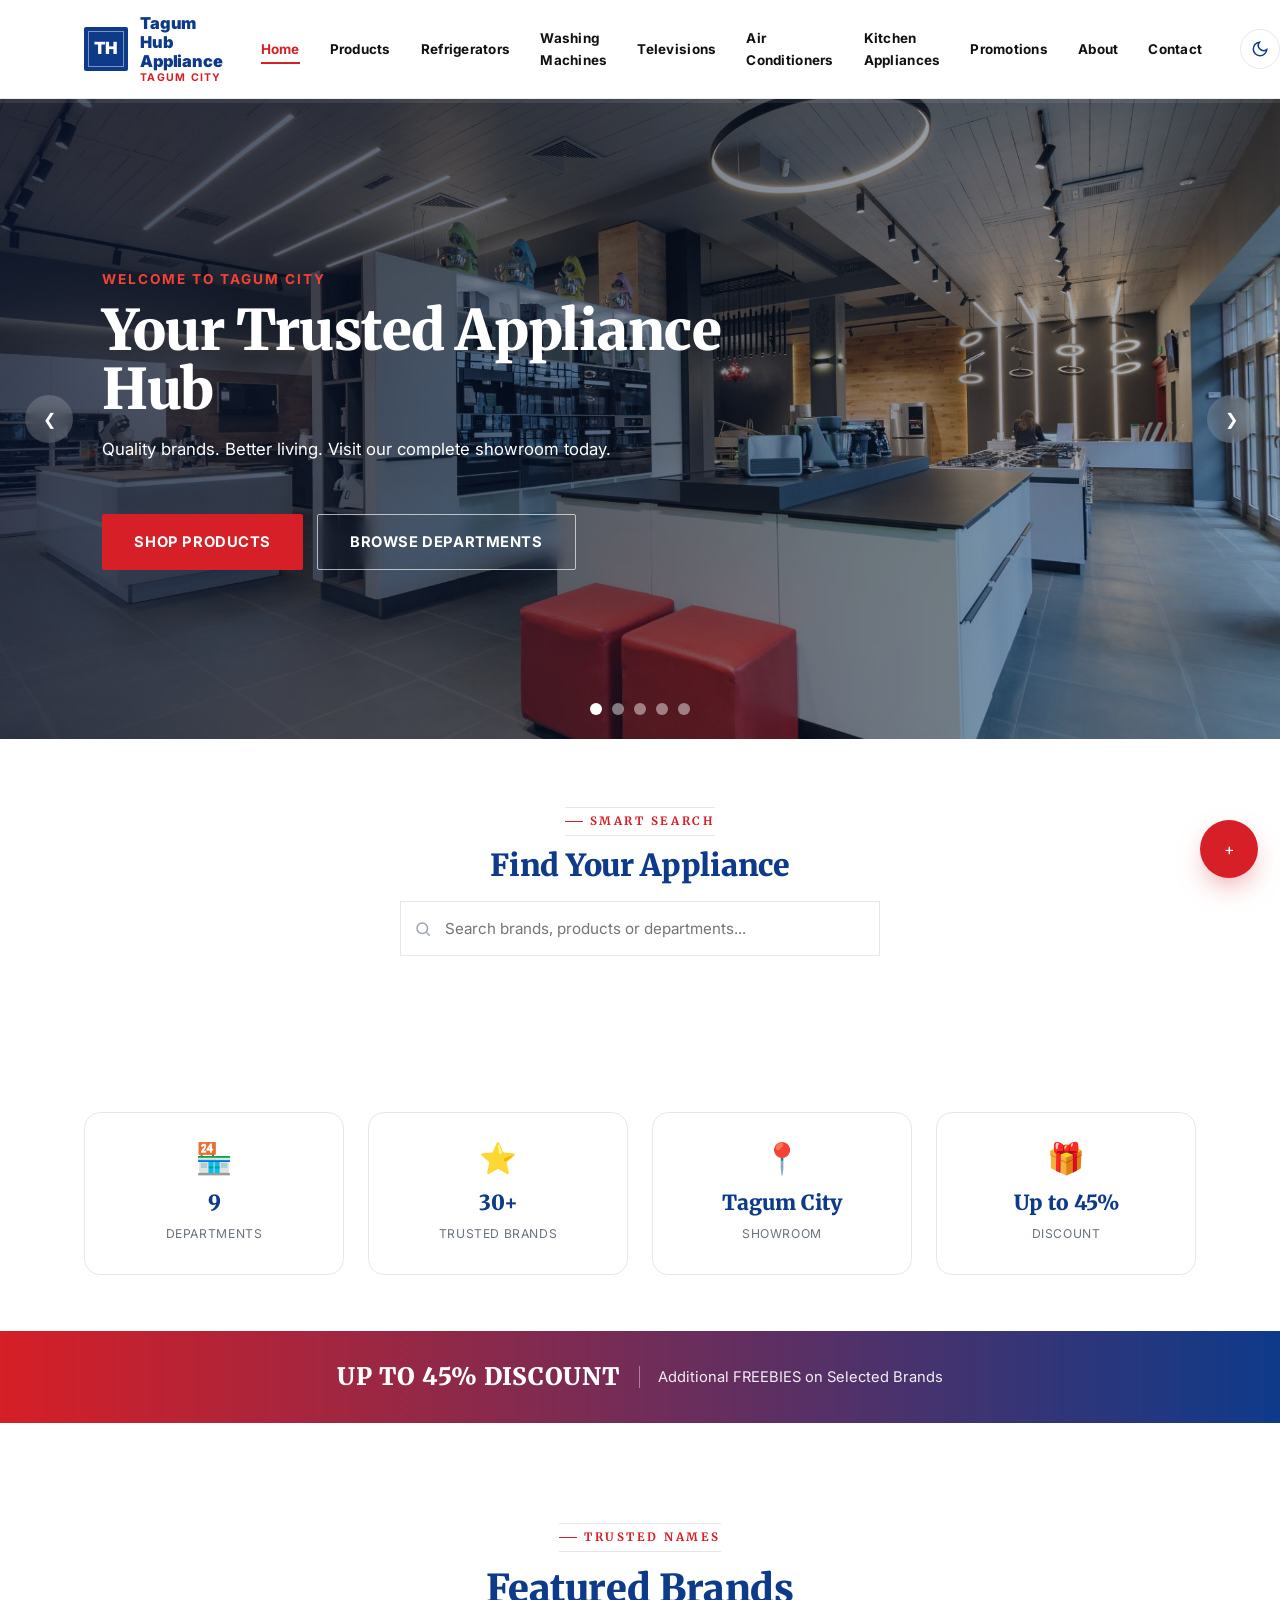
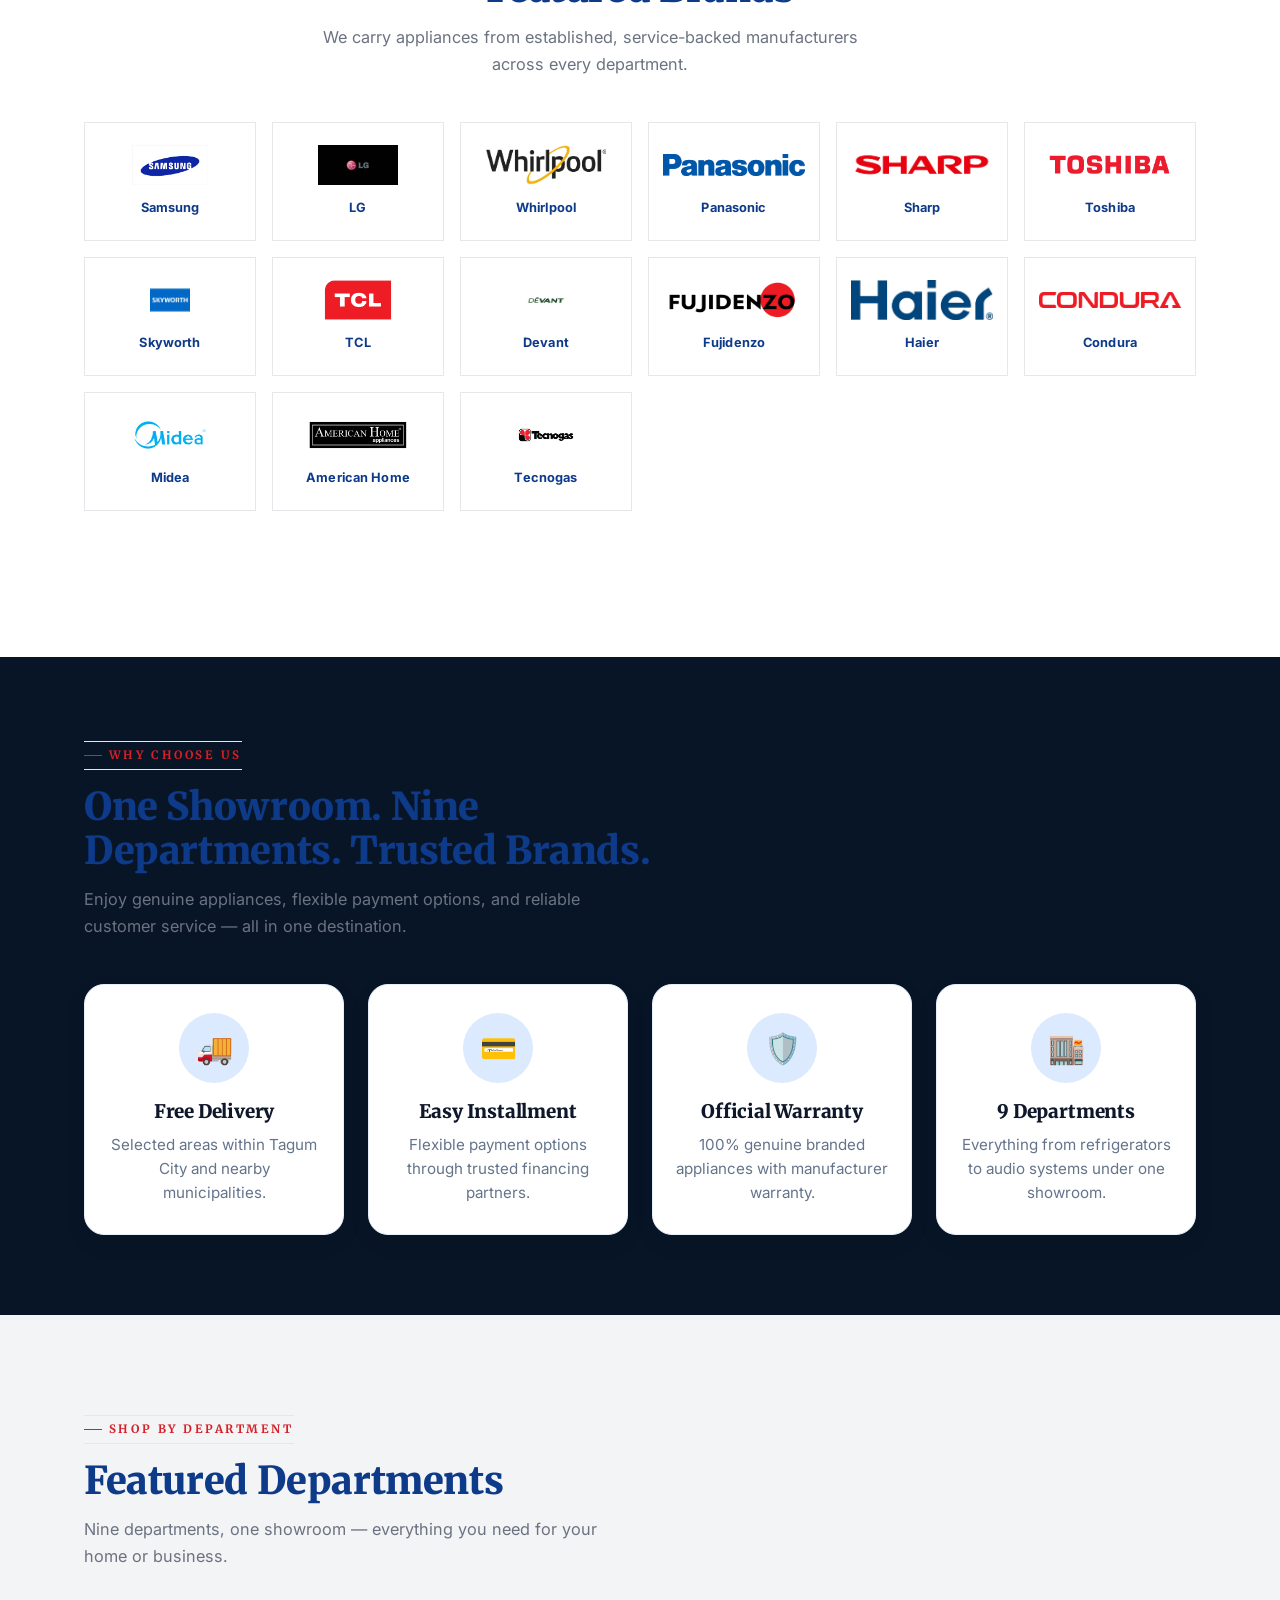
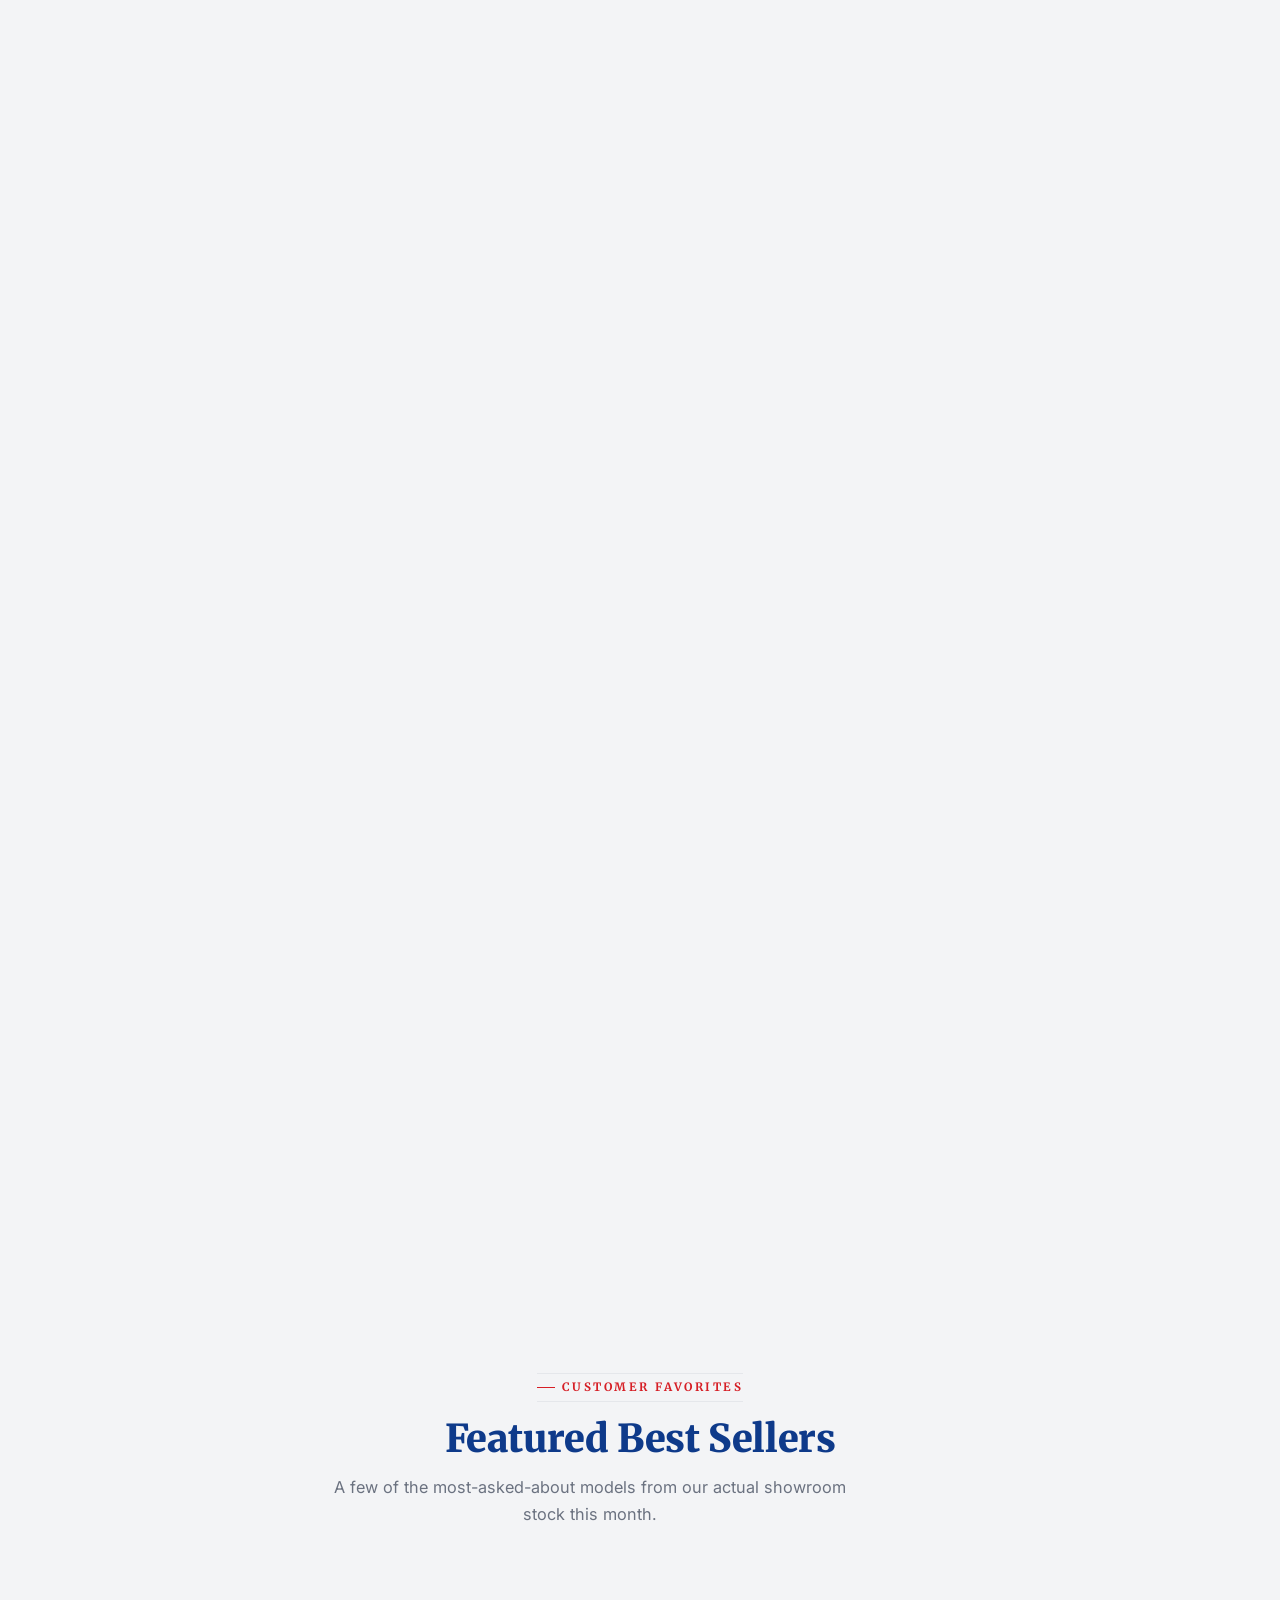
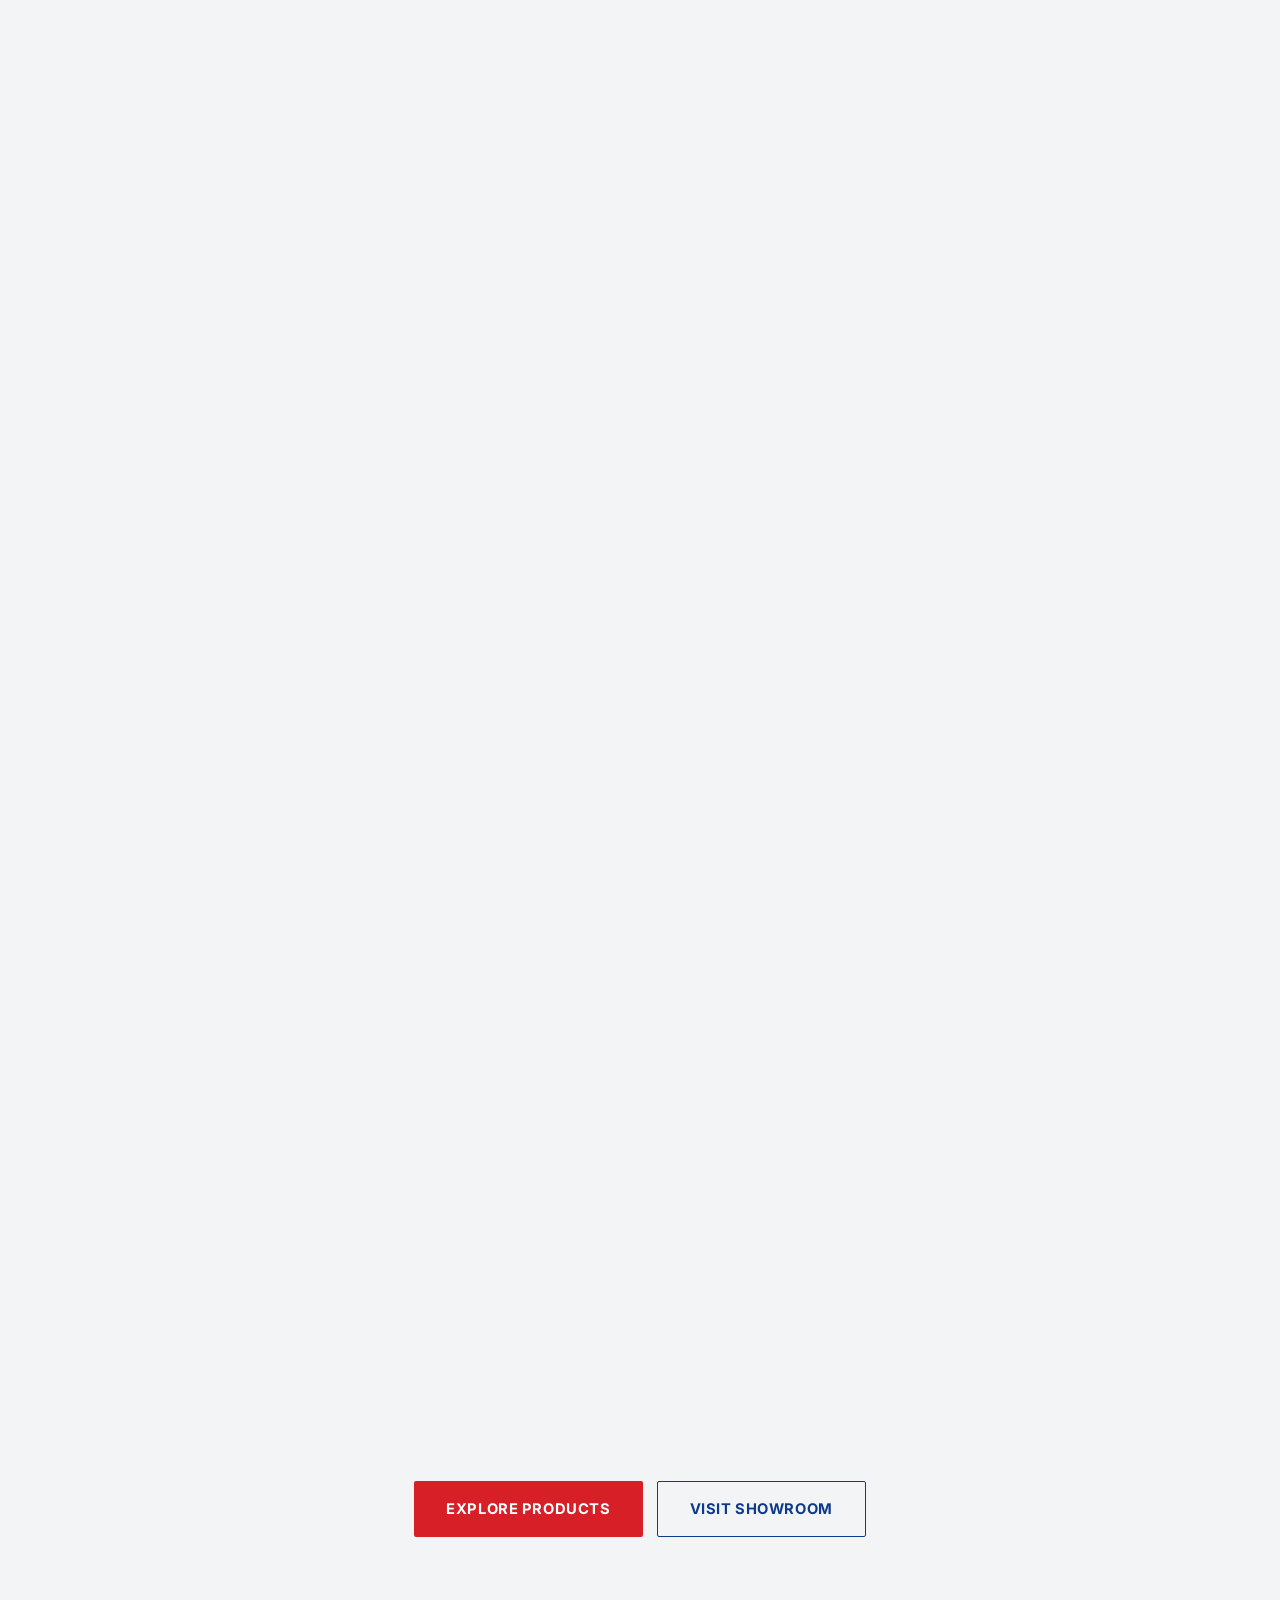
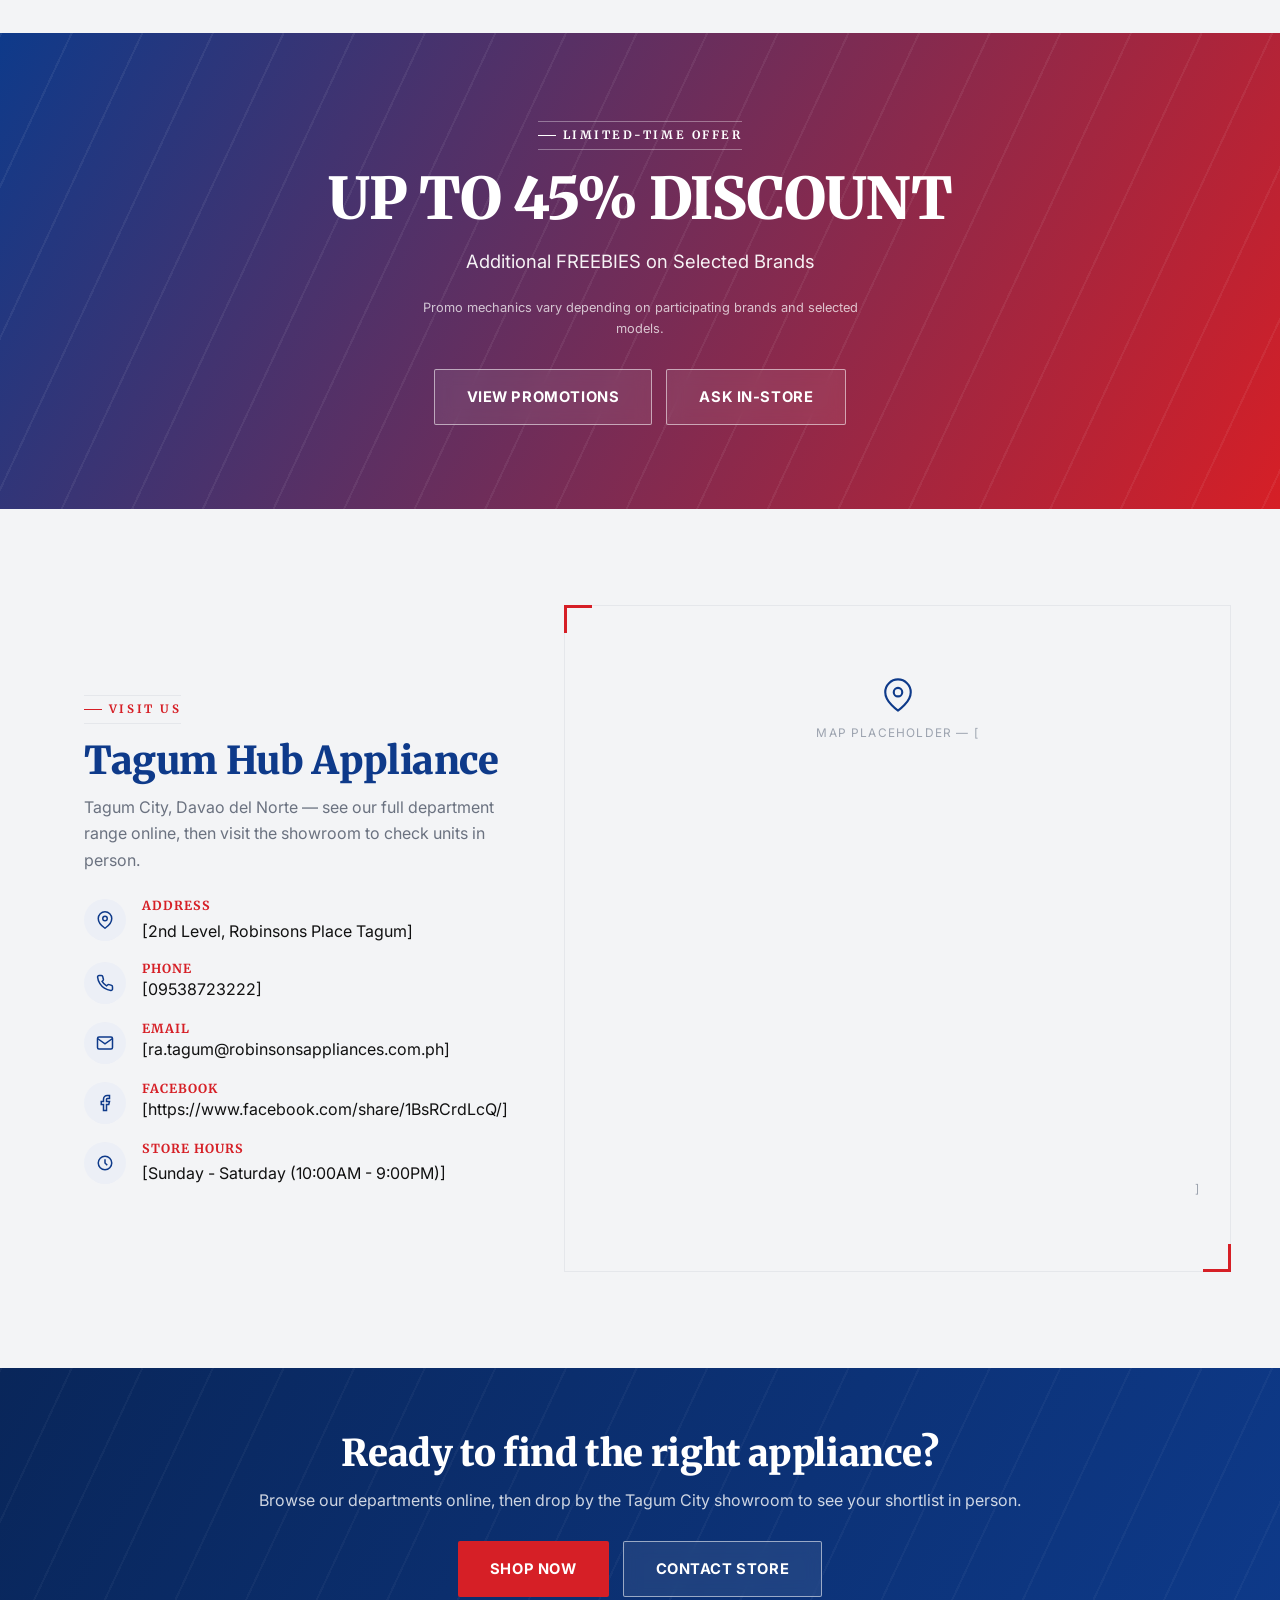
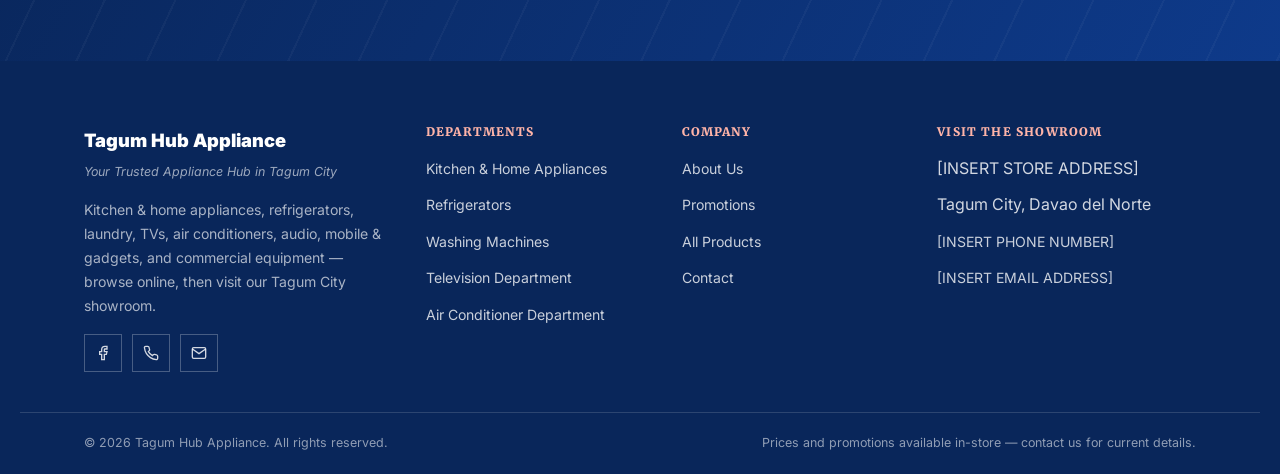
==== commit 190dd4d8: "Update index.html" ====
--- a/index.html
+++ b/index.html
@@ -697,37 +697,47 @@
   </footer>
 
   <!-- ============================= FLOATING ACTION BUTTONS ============================= -->
-  <div class="fab-stack">
-    <div class="fab-menu">
-      <a class="fab-item" href="mailto:[EMAIL ADDRESS]">
-        <span class="fab-ico">
-          <svg width="16" height="16" viewBox="0 0 24 24" fill="none" stroke="currentColor" stroke-width="2"><rect x="2" y="4" width="20" height="16" rx="2"/><path d="m22 6-10 7L2 6"/></svg>
-        </span>
-        Email
-      </a>
-      <a class="fab-item" href="[FACEBOOK PAGE]" target="_blank" rel="noopener">
-        <span class="fab-ico">
-          <svg width="16" height="16" viewBox="0 0 24 24" fill="none" stroke="currentColor" stroke-width="2"><path d="M18 2h-3a5 5 0 0 0-5 5v3H7v4h3v8h4v-8h3l1-4h-4V7a1 1 0 0 1 1-1h3z"/></svg>
-        </span>
-        Facebook
-      </a>
-      <a class="fab-item" href="[INSERT FACEBOOK PAGE]" target="_blank" rel="noopener" aria-label="Messenger">
-        <span class="fab-ico">
-          <svg width="16" height="16" viewBox="0 0 24 24" fill="none" stroke="currentColor" stroke-width="2"><path d="M12 2C6.48 2 2 6.15 2 11.25c0 2.9 1.44 5.49 3.7 7.19V22l3.38-1.86c.9.25 1.87.38 2.92.38 5.52 0 10-4.15 10-9.27C22 6.15 17.52 2 12 2z"/><path d="m7 13.5 3.2-3.4 2.6 2 3.2-3.6-3.2 3.4-2.6-2z"/></svg>
-        </span>
-        Messenger
-      </a>
-      <a class="fab-item" href="tel:[PHONE NUMBER]">
-        <span class="fab-ico">
-          <svg width="16" height="16" viewBox="0 0 24 24" fill="none" stroke="currentColor" stroke-width="2"><path d="M22 16.92v3a2 2 0 0 1-2.18 2 19.79 19.79 0 0 1-8.63-3.07 19.5 19.5 0 0 1-6-6 19.79 19.79 0 0 1-3.07-8.67A2 2 0 0 1 4.11 2h3a2 2 0 0 1 2 1.72c.127.96.362 1.903.7 2.81a2 2 0 0 1-.45 2.11L8.09 9.91a16 16 0 0 0 6 6l1.27-1.27a2 2 0 0 1 2.11-.45c.907.338 1.85.573 2.81.7A2 2 0 0 1 22 16.92z"/></svg>
-        </span>
-        Call Store
-      </a>
-    </div>
-    <button class="fab-toggle" aria-label="Contact options" aria-expanded="false">
-      <svg viewBox="0 0 24 24" fill="none" stroke="currentColor" stroke-width="2"><path d="M12 5v14M5 12h14"/></svg>
-    </button>
-  </div>
+ <div class="fab-stack">
+  <div class="fab-menu">
+
+    <!-- Email -->
+    <a class="fab-item" href="mailto:ra.tagum@robinsonsappliances.com.ph">
+      <span class="fab-icon">✉</span>
+      Email
+    </a>
+
+    <!-- Facebook -->
+    <a class="fab-item"
+       href="https://www.facebook.com/profile.php?id=61564917083173"
+       target="_blank"
+       rel="noopener">
+      <span class="fab-icon">f</span>
+      Facebook
+    </a>
+
+    <!-- Messenger -->
+    <a class="fab-item"
+       href="https://m.me/61564917083173"
+       target="_blank"
+       rel="noopener">
+      <span class="fab-icon">💬</span>
+      Messenger
+    </a>
+
+    <!-- Call -->
+    <a class="fab-item fab-call" href="tel:09538723222">
+      <span class="fab-icon">☎</span>
+      Call
+    </a>
+
+  </div>
+
+  <button class="fab-toggle"
+          aria-label="Contact options"
+          aria-expanded="false">
+    +
+  </button>
+</div>
 
   <!-- ============================= BACK TO TOP ============================= -->
   <button class="back-to-top" aria-label="Back to top">
--- a/css/style.css
+++ b/css/style.css
@@ -1743,4 +1743,29 @@
   background:#e31e24;
   color:#fff;
   border-color:#e31e24;
+}
+/* ===== MOBILE RESPONSIVE NAVBAR ===== */
+@media (max-width: 768px) {
+  .navbar {
+    flex-direction: column;
+    align-items: center;
+    gap: 12px;
+  }
+
+  .nav-list {
+    display: flex;
+    flex-wrap: wrap;
+    justify-content: center;
+    gap: 10px;
+    width: 100%;
+  }
+
+  .nav-list li a {
+    font-size: 13px;
+    padding: 6px 8px;
+  }
+
+  body {
+    overflow-x: hidden;
+  }
 }
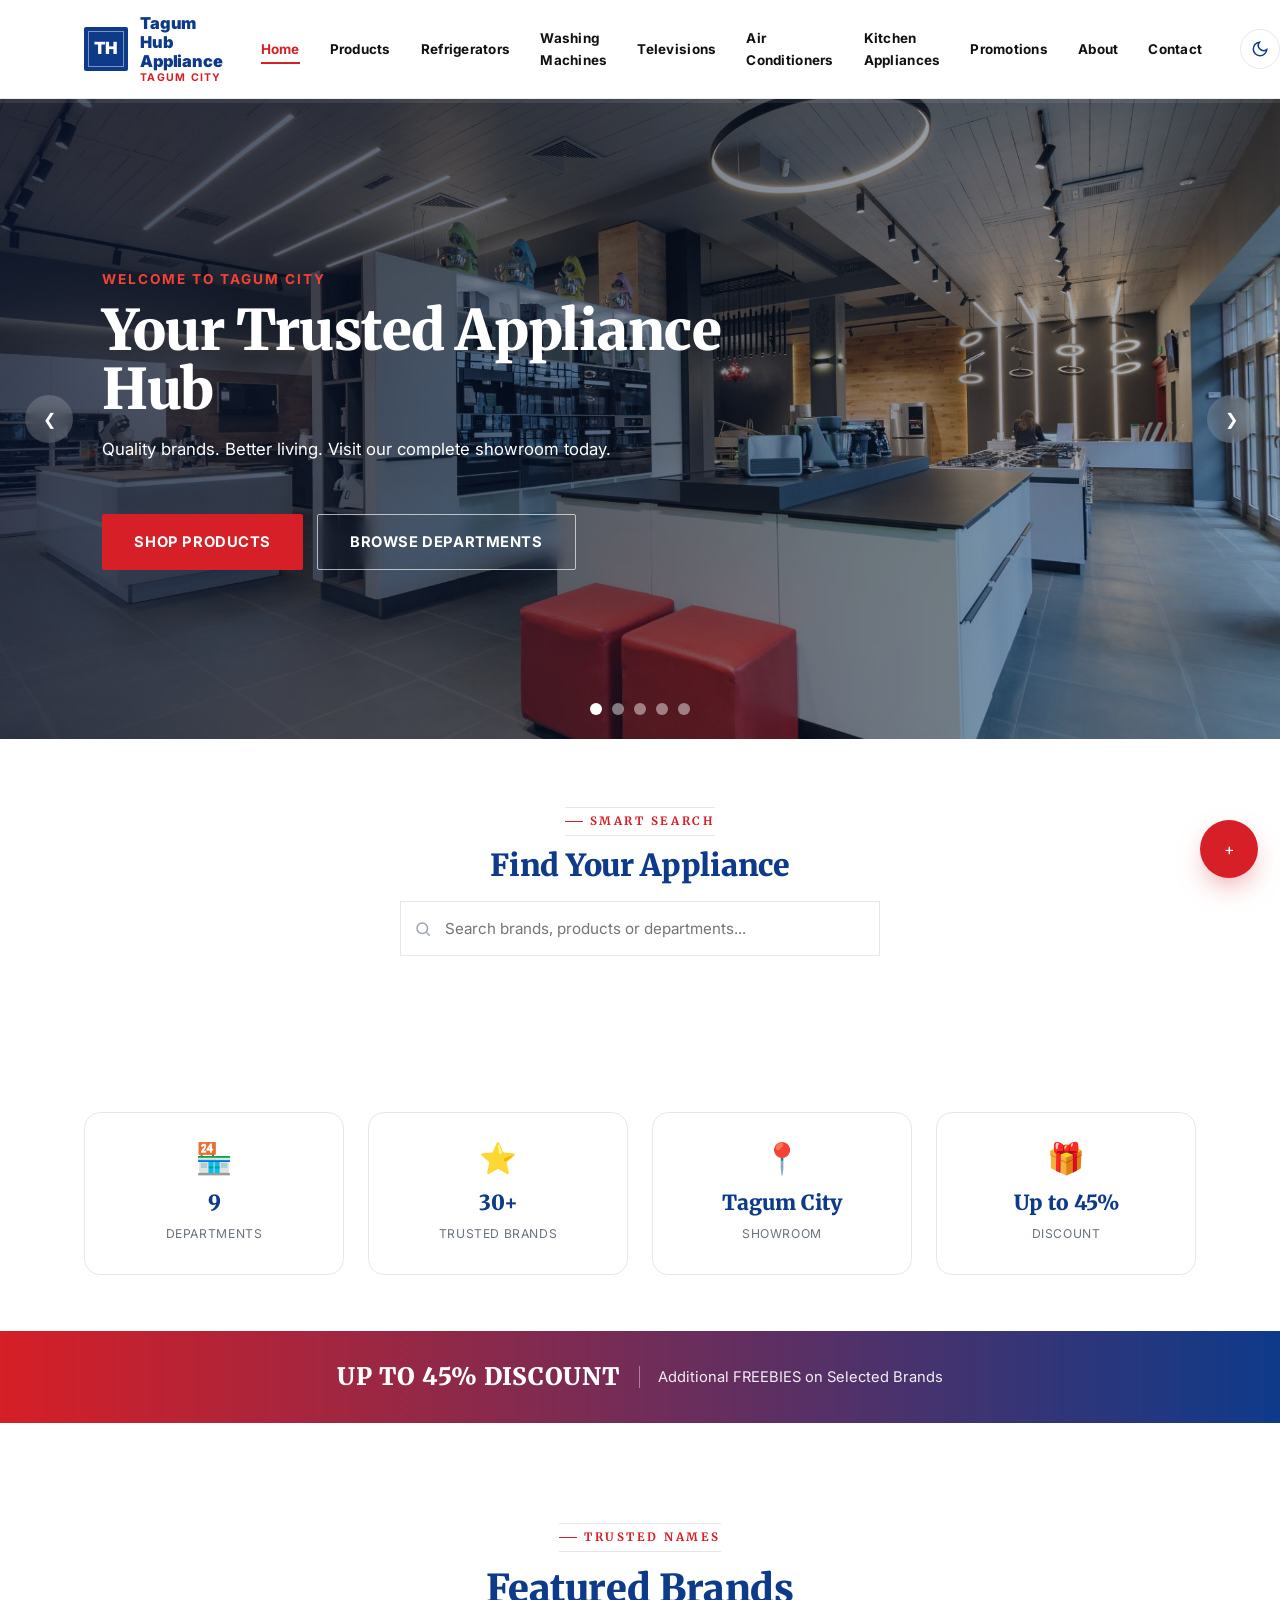
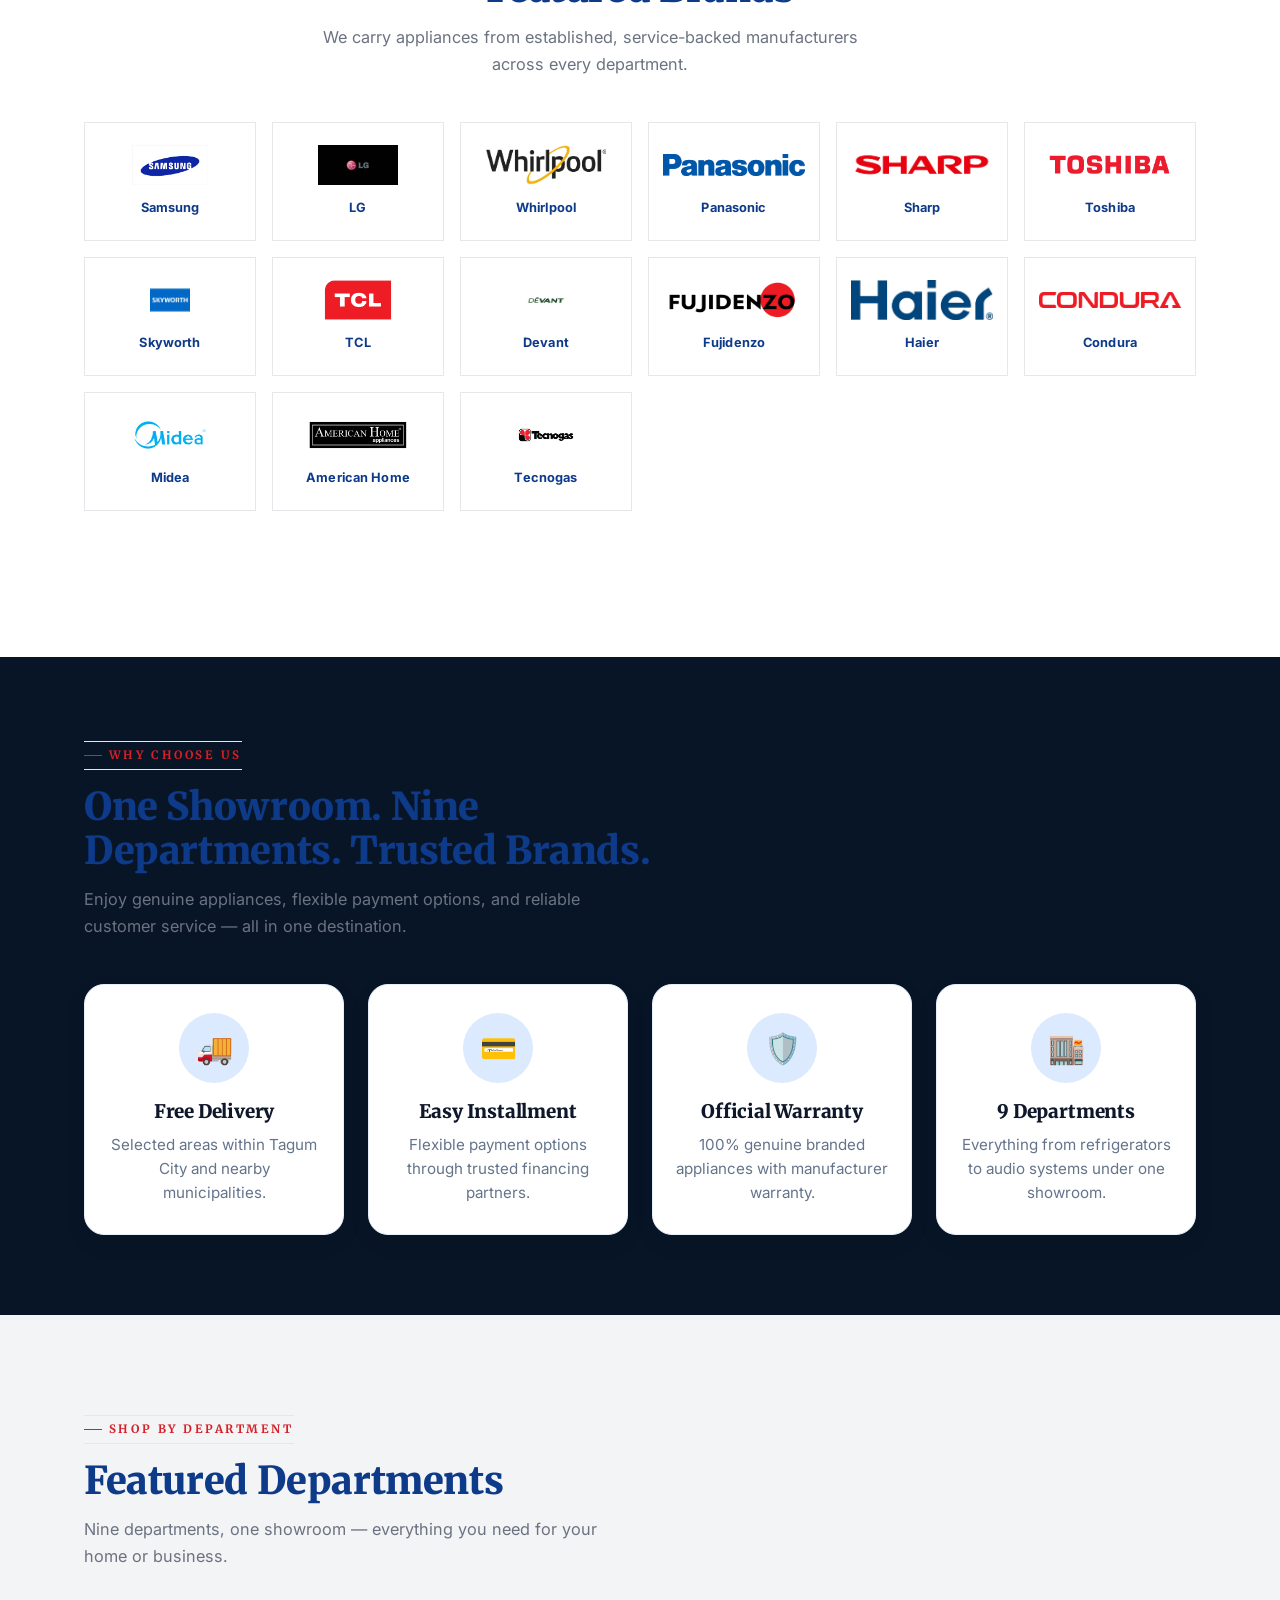
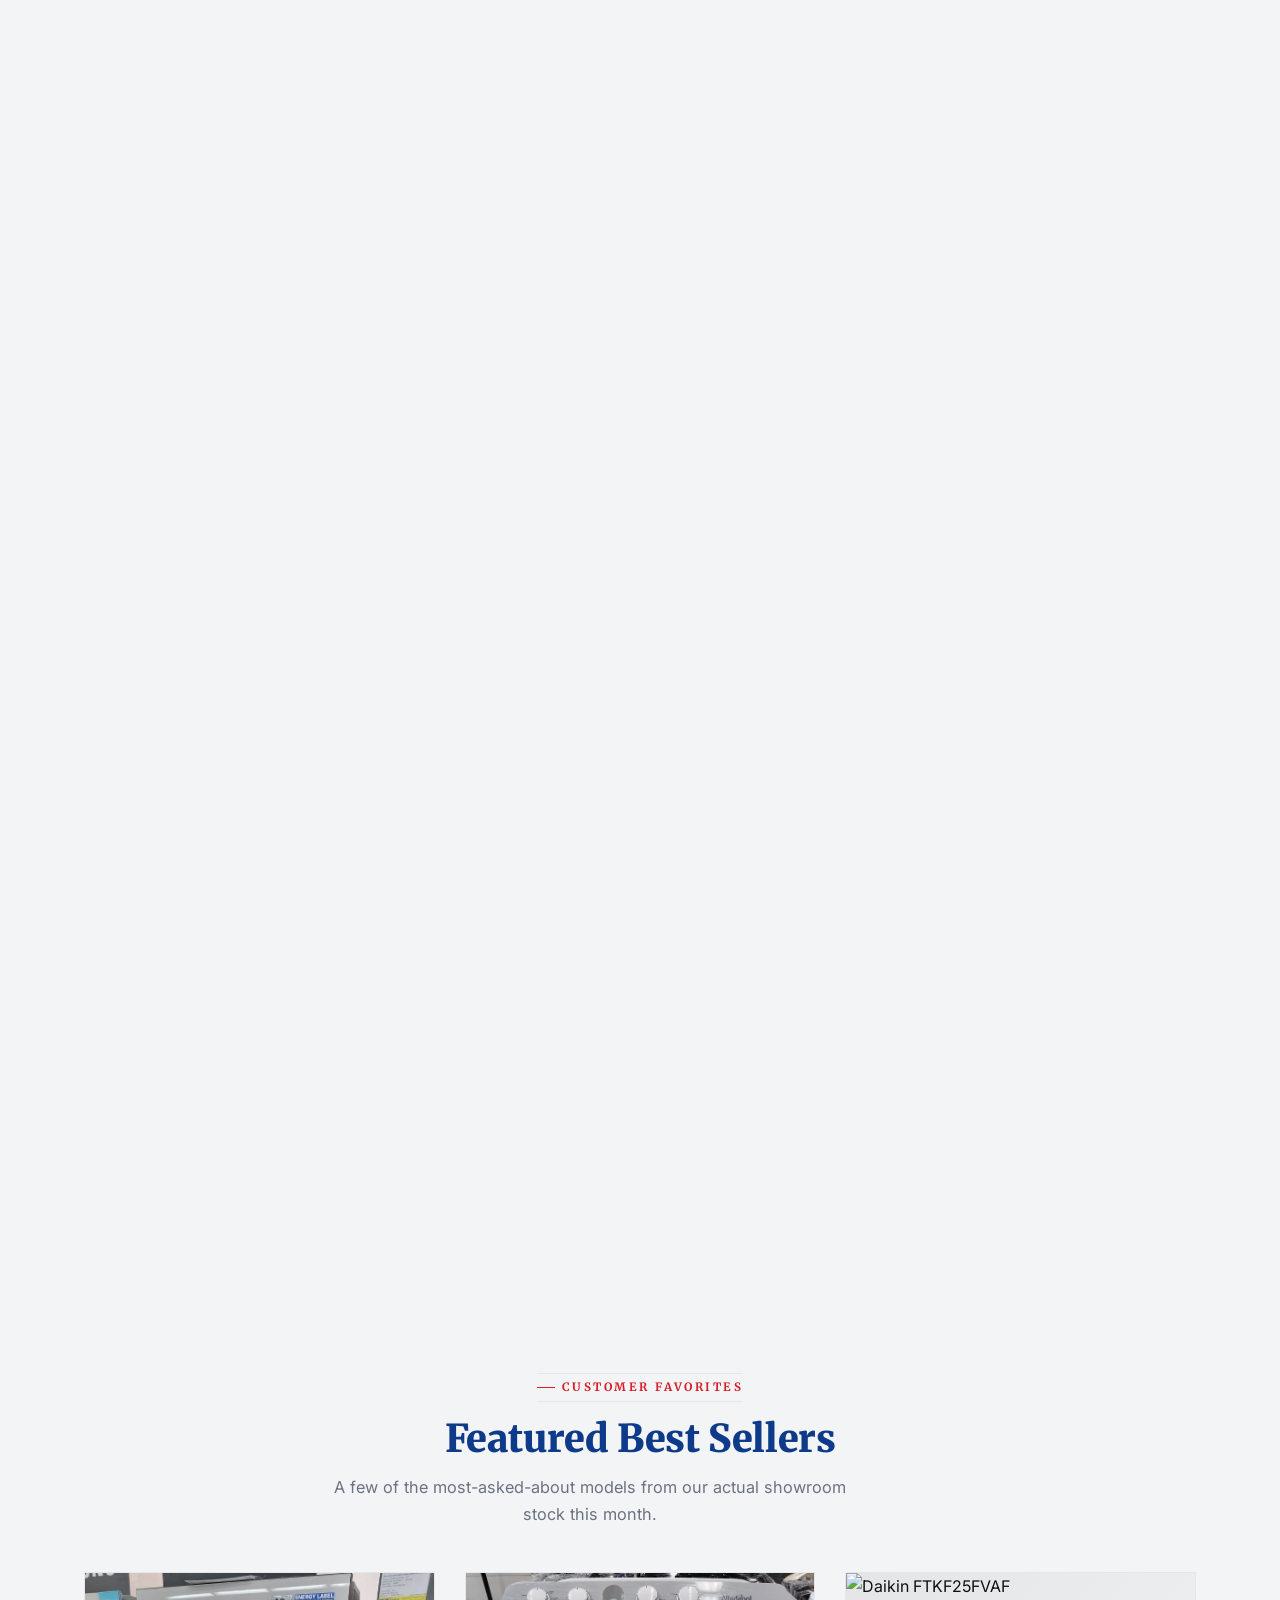
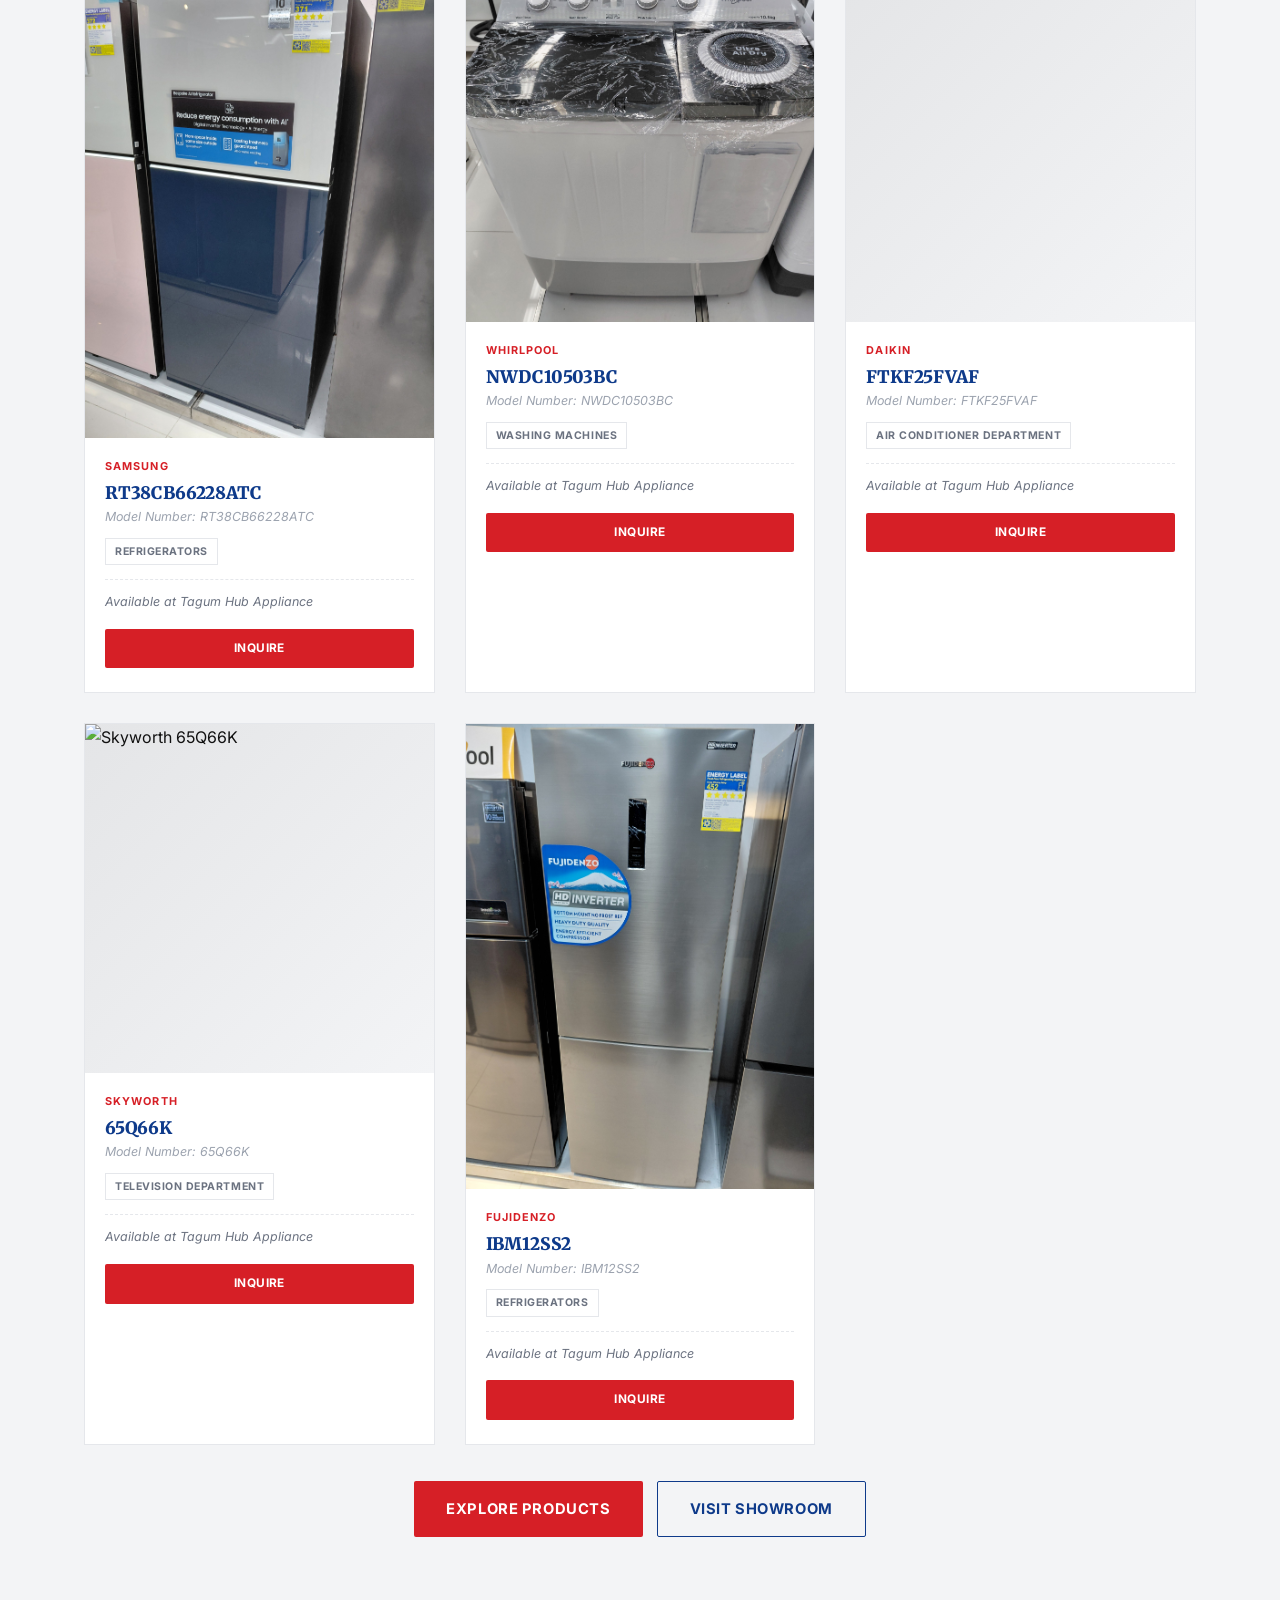
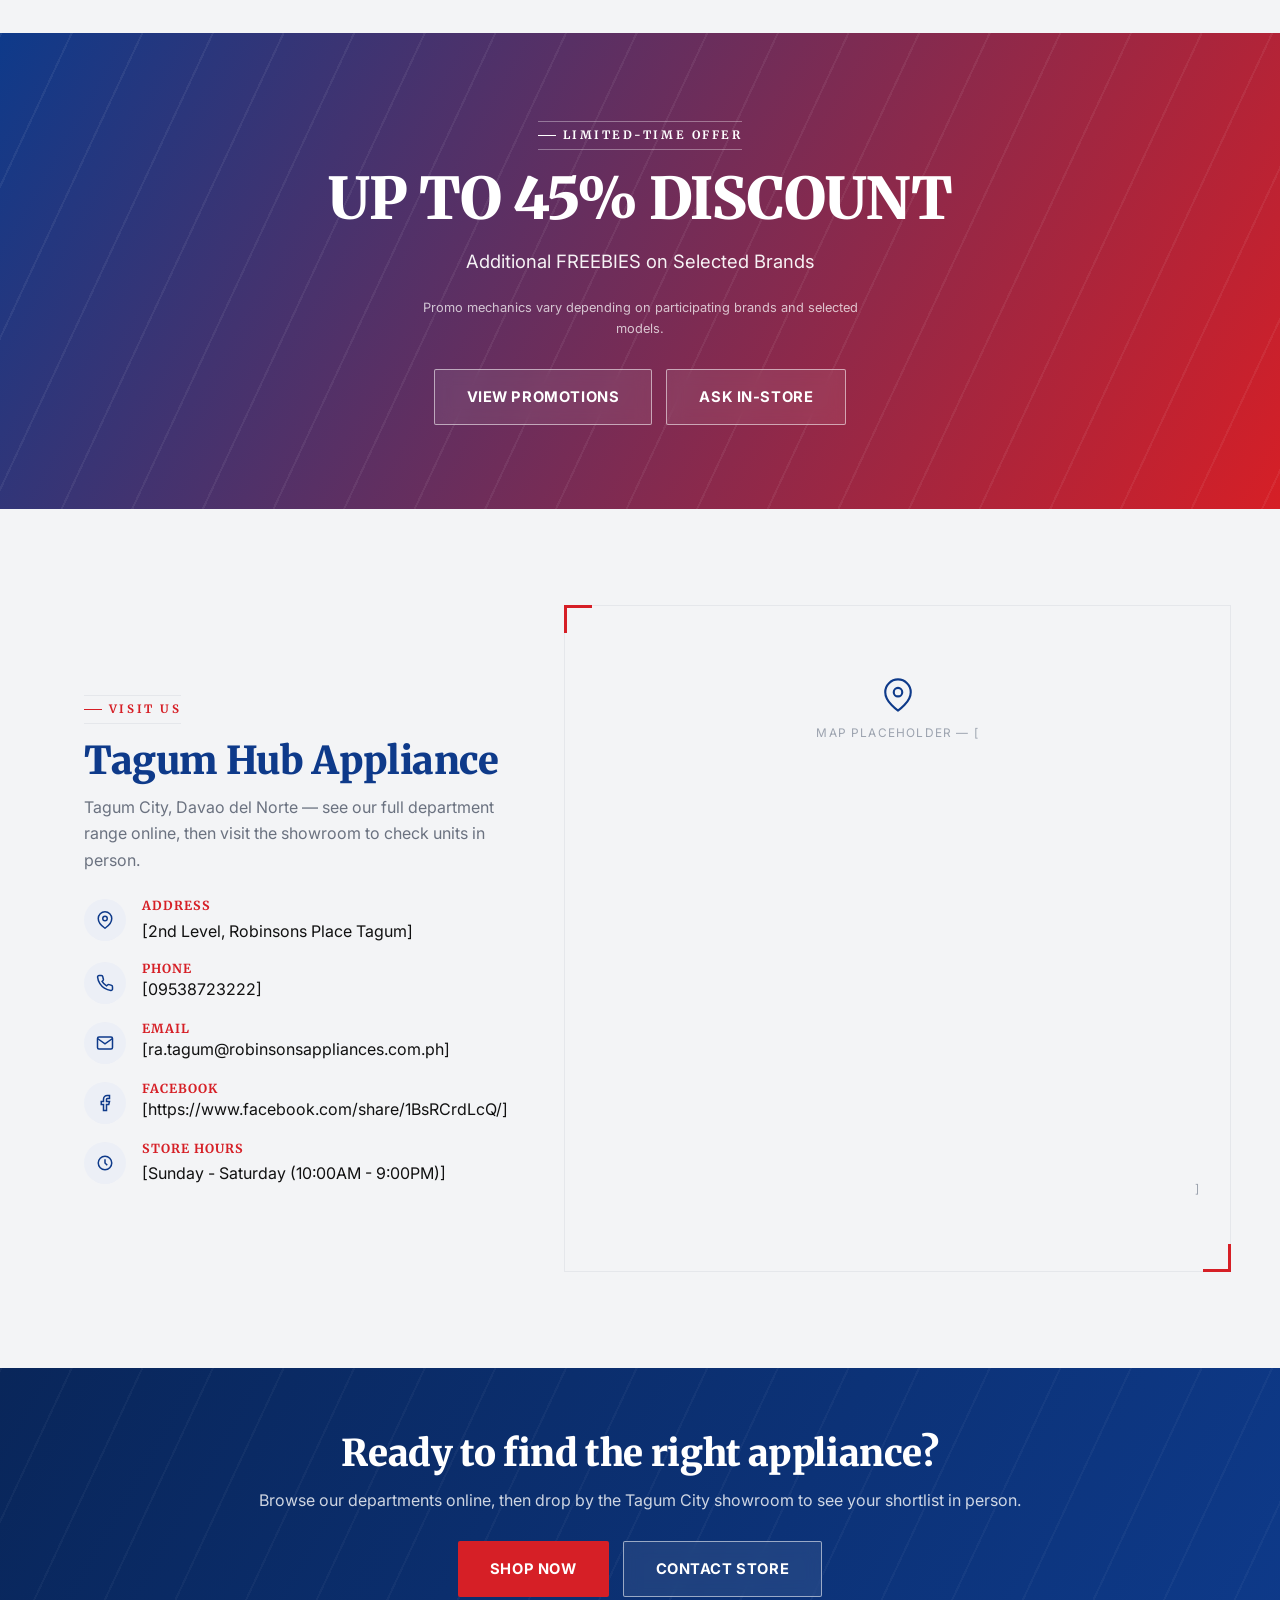
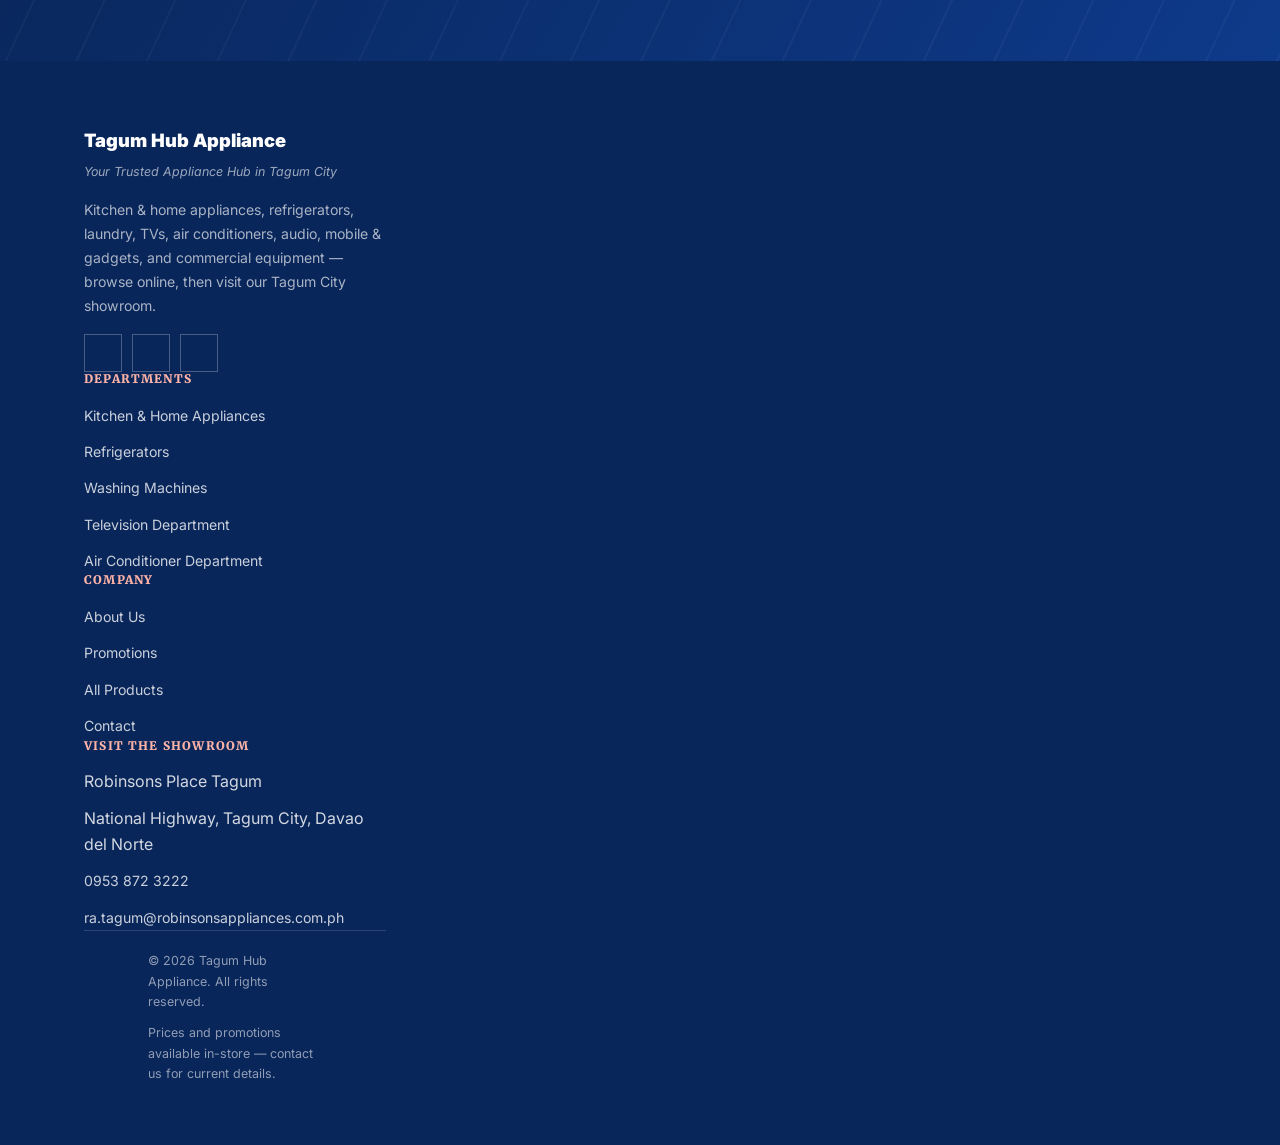
==== commit 8b55a4d1: "Update index.html" ====
--- a/index.html
+++ b/index.html
@@ -646,17 +646,25 @@
         <span class="brand-tag">Your Trusted Appliance Hub in Tagum City</span>
         <p class="desc">Kitchen &amp; home appliances, refrigerators, laundry, TVs, air conditioners, audio, mobile &amp; gadgets, and commercial equipment &mdash; browse online, then visit our Tagum City showroom.</p>
         <div class="footer-social">
-          <a href="[FACEBOOK PAGE]" aria-label="Facebook" title="Facebook">
-            <svg width="16" height="16" viewBox="0 0 24 24" fill="none" stroke="currentColor" stroke-width="2"><path d="M18 2h-3a5 5 0 0 0-5 5v3H7v4h3v8h4v-8h3l1-4h-4V7a1 1 0 0 1 1-1h3z"/></svg>
-          </a>
-          <a href="tel:[PHONE NUMBER]" aria-label="Call" title="Call">
-            <svg width="16" height="16" viewBox="0 0 24 24" fill="none" stroke="currentColor" stroke-width="2"><path d="M22 16.92v3a2 2 0 0 1-2.18 2 19.79 19.79 0 0 1-8.63-3.07 19.5 19.5 0 0 1-6-6 19.79 19.79 0 0 1-3.07-8.67A2 2 0 0 1 4.11 2h3a2 2 0 0 1 2 1.72c.127.96.362 1.903.7 2.81a2 2 0 0 1-.45 2.11L8.09 9.91a16 16 0 0 0 6 6l1.27-1.27a2 2 0 0 1 2.11-.45c.907.338 1.85.573 2.81.7A2 2 0 0 1 22 16.92z"/></svg>
-          </a>
-          <a href="mailto:[EMAIL ADDRESS]" aria-label="Email" title="Email">
-            <svg width="16" height="16" viewBox="0 0 24 24" fill="none" stroke="currentColor" stroke-width="2"><rect x="2" y="4" width="20" height="16" rx="2"/><path d="m22 6-10 7L2 6"/></svg>
-          </a>
-        </div>
-      </div>
+  <a href="https://www.facebook.com/profile.php?id=61564917083173"
+     aria-label="Facebook"
+     title="Facebook"
+     target="_blank"
+     rel="noopener">
+    <!-- Facebook SVG -->
+  </a>
+          <a href="tel:09538723222"
+     aria-label="Call"
+     title="Call">
+    <!-- Phone SVG -->
+  </a>
+
+  <a href="mailto:ra.tagum@robinsonsappliances.com.ph"
+     aria-label="Email"
+     title="Email">
+    <!-- Email SVG -->
+  </a>
+</div>
 
       <div class="footer-col">
         <h4>Departments</h4>
@@ -680,15 +688,16 @@
       </div>
 
       <div class="footer-col">
-        <h4>Visit the Showroom</h4>
-        <ul>
-          <li>[INSERT STORE ADDRESS]</li>
-          <li>Tagum City, Davao del Norte</li>
-          <li><a href="tel:[PHONE NUMBER]">[INSERT PHONE NUMBER]</a></li>
-          <li><a href="mailto:[EMAIL ADDRESS]">[INSERT EMAIL ADDRESS]</a></li>
-        </ul>
-      </div>
-    </div>
+  <h4>Visit the Showroom</h4>
+  <ul>
+    <li>Robinsons Place Tagum</li>
+    <li>National Highway, Tagum City, Davao del Norte</li>
+    <li><a href="tel:09538723222">0953 872 3222</a></li>
+    <li><a href="mailto:ra.tagum@robinsonsappliances.com.ph">
+      ra.tagum@robinsonsappliances.com.ph
+    </a></li>
+  </ul>
+</div>
 
     <div class="container footer-bottom">
       <span>&copy; 2026 Tagum Hub Appliance. All rights reserved.</span>
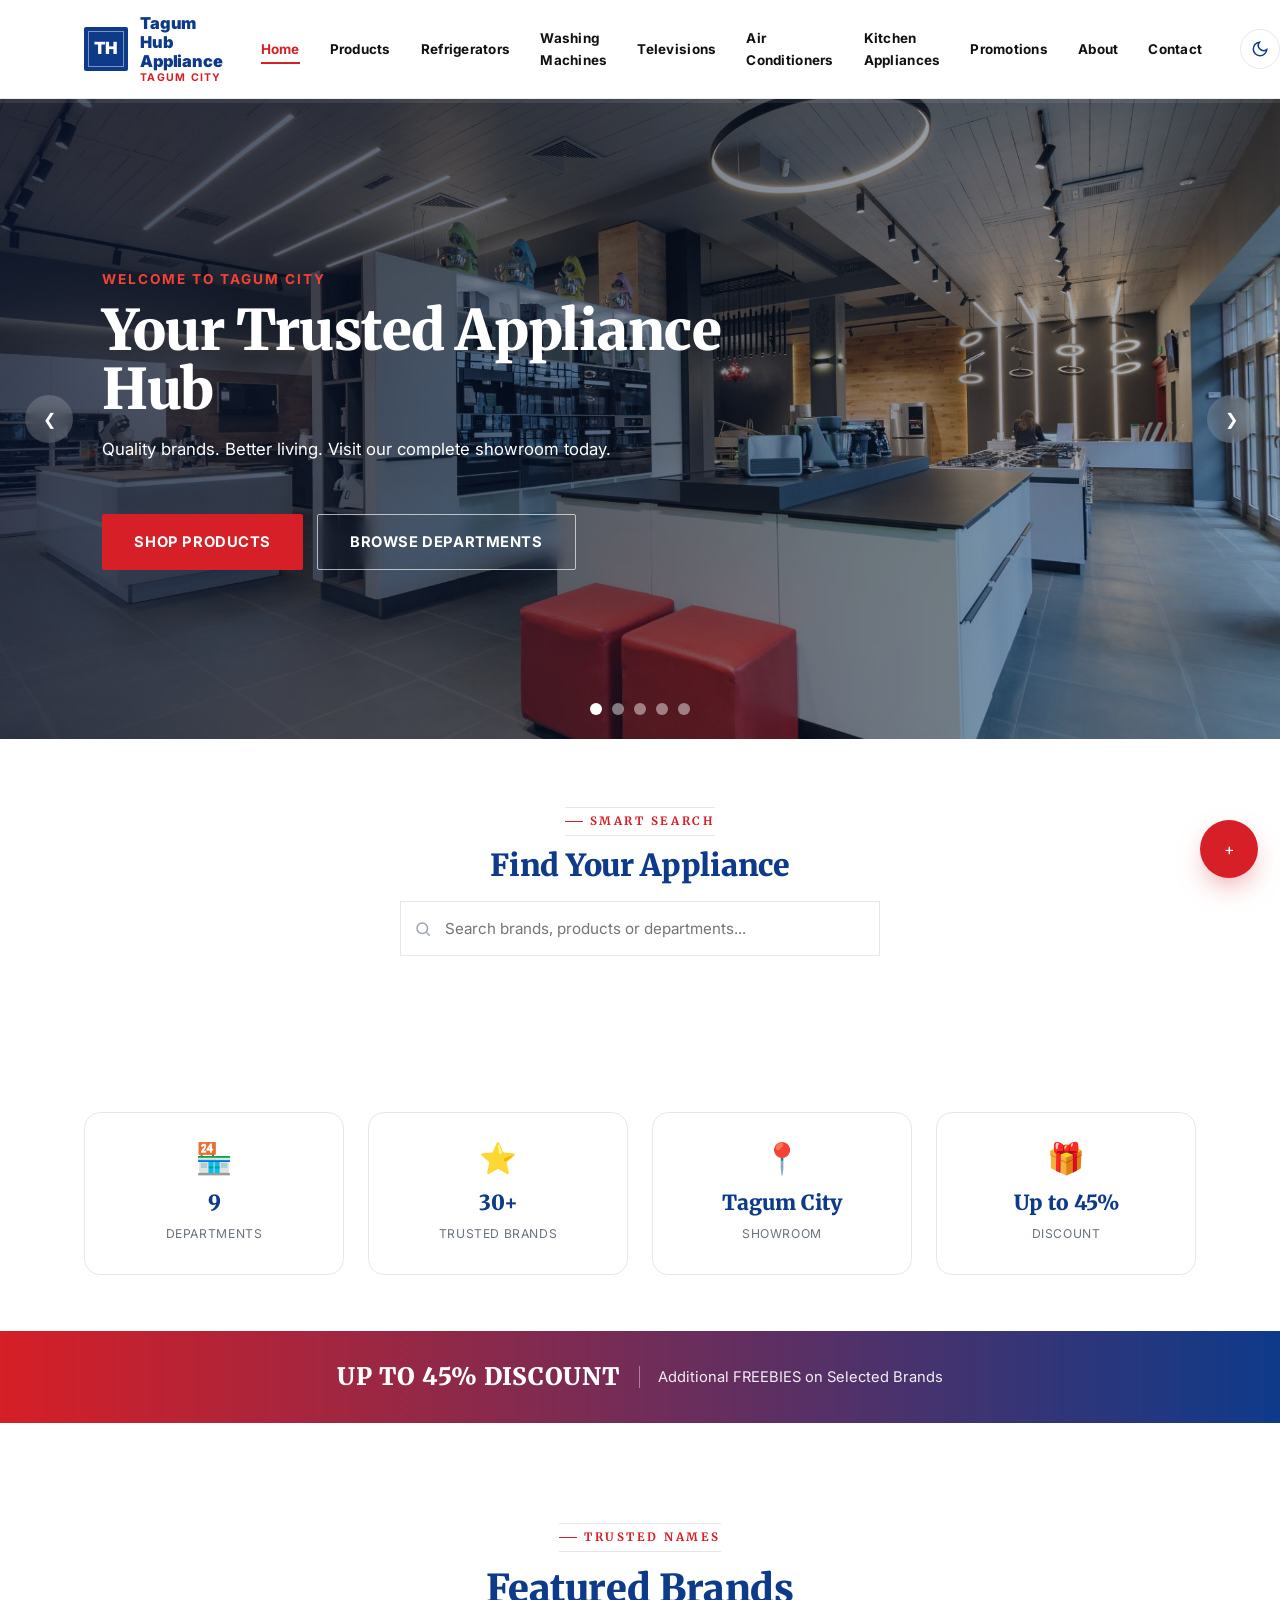
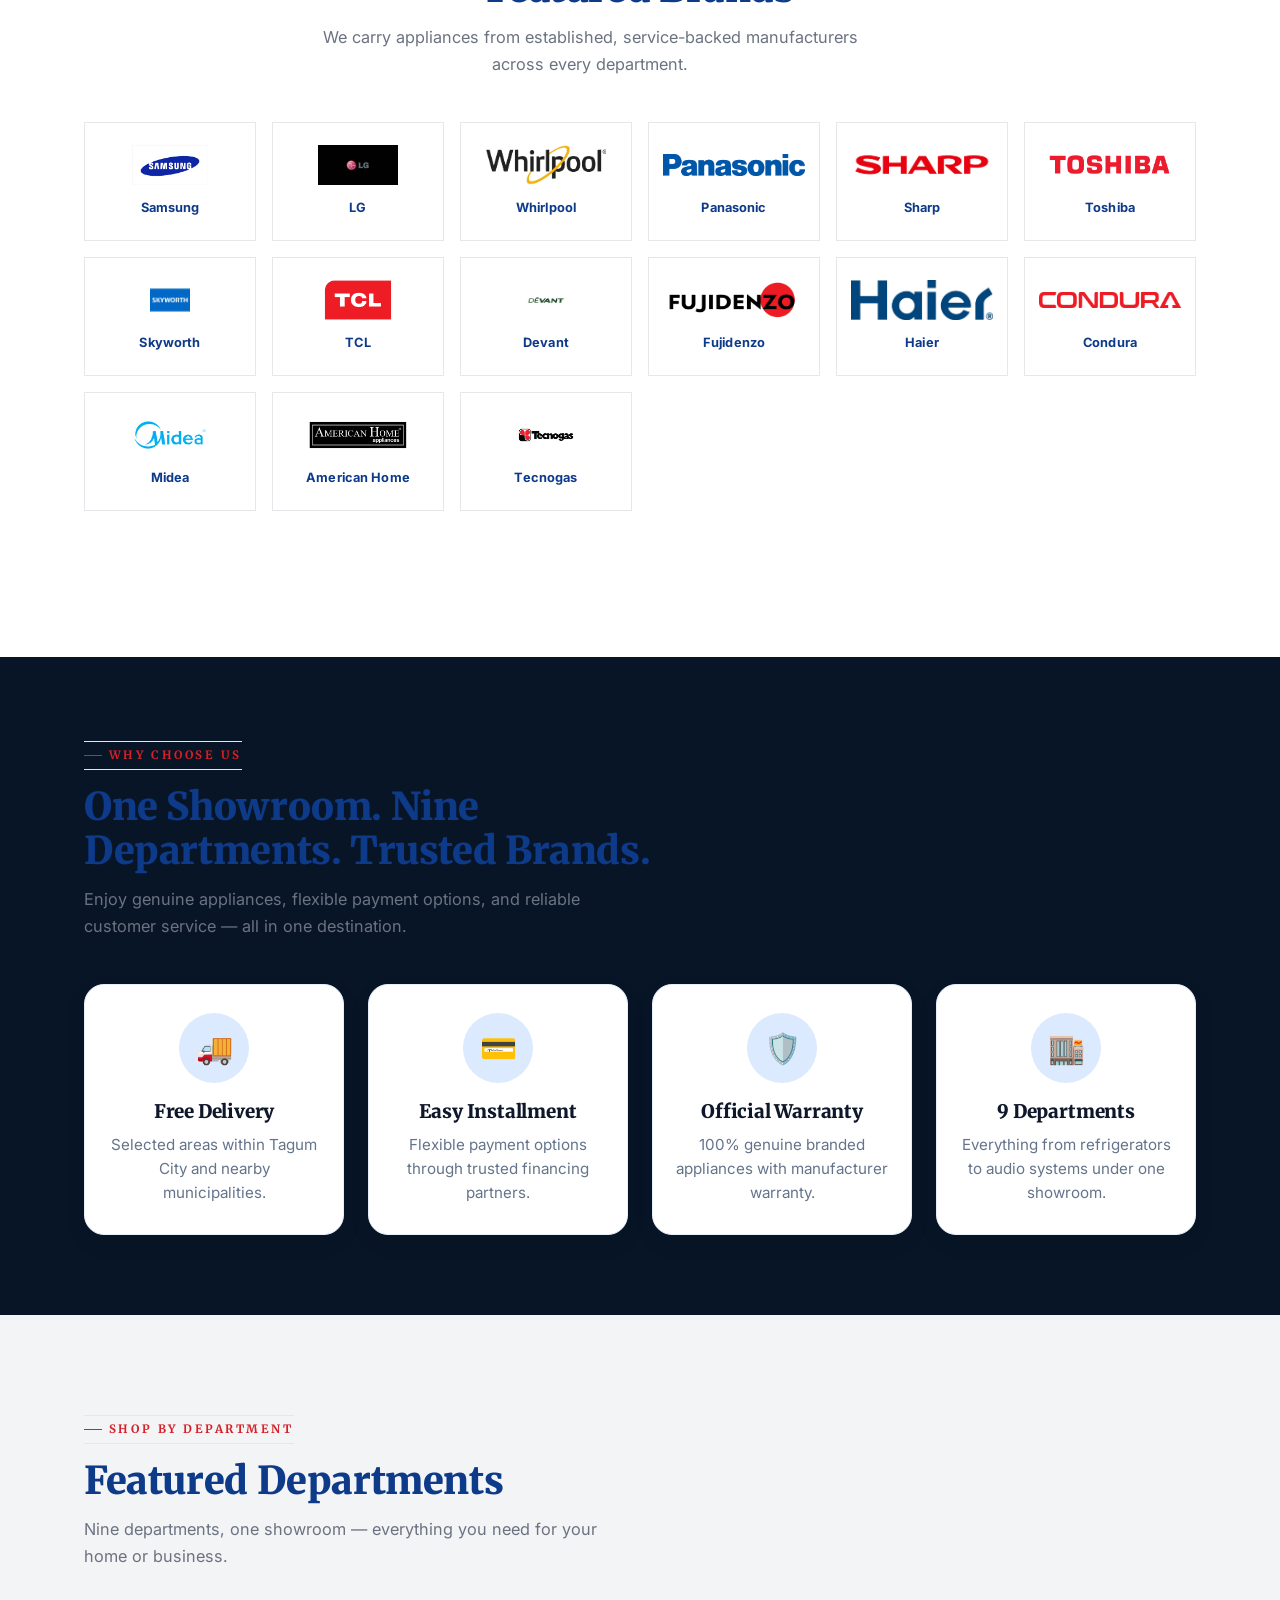
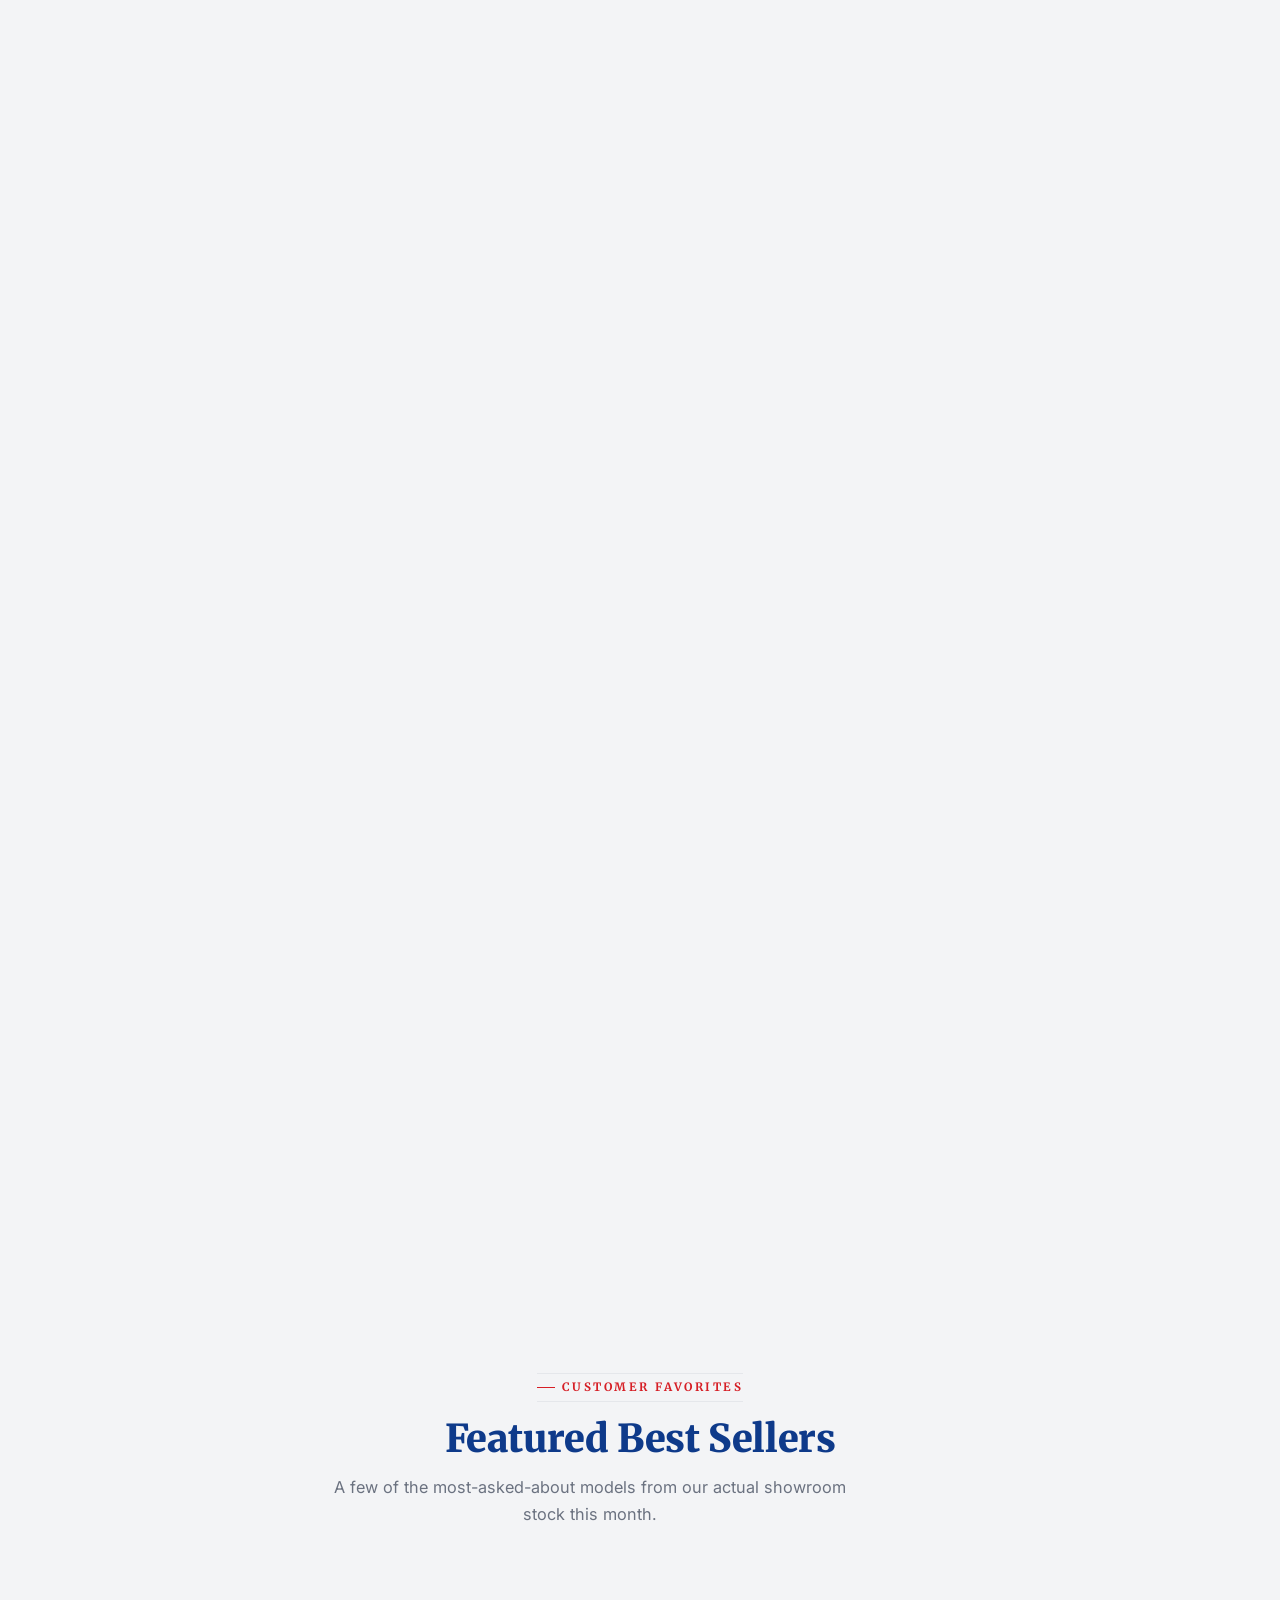
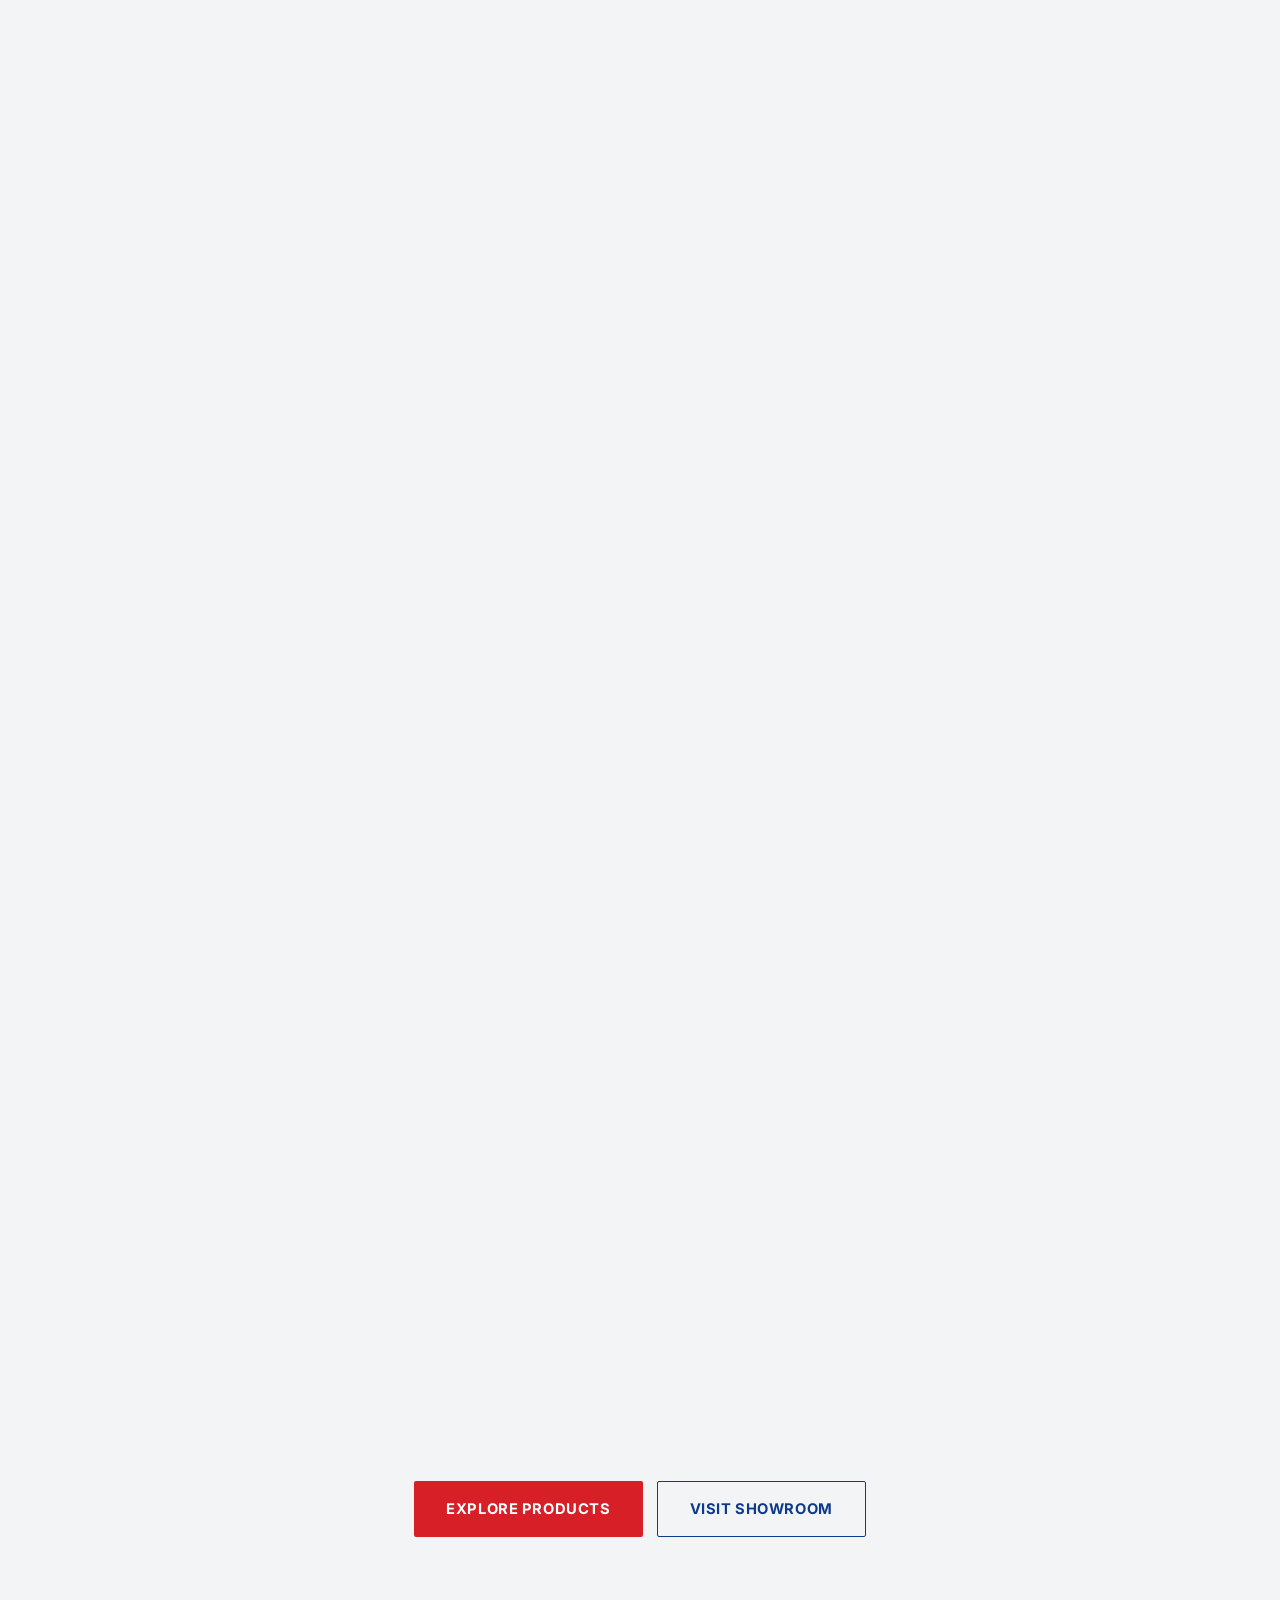
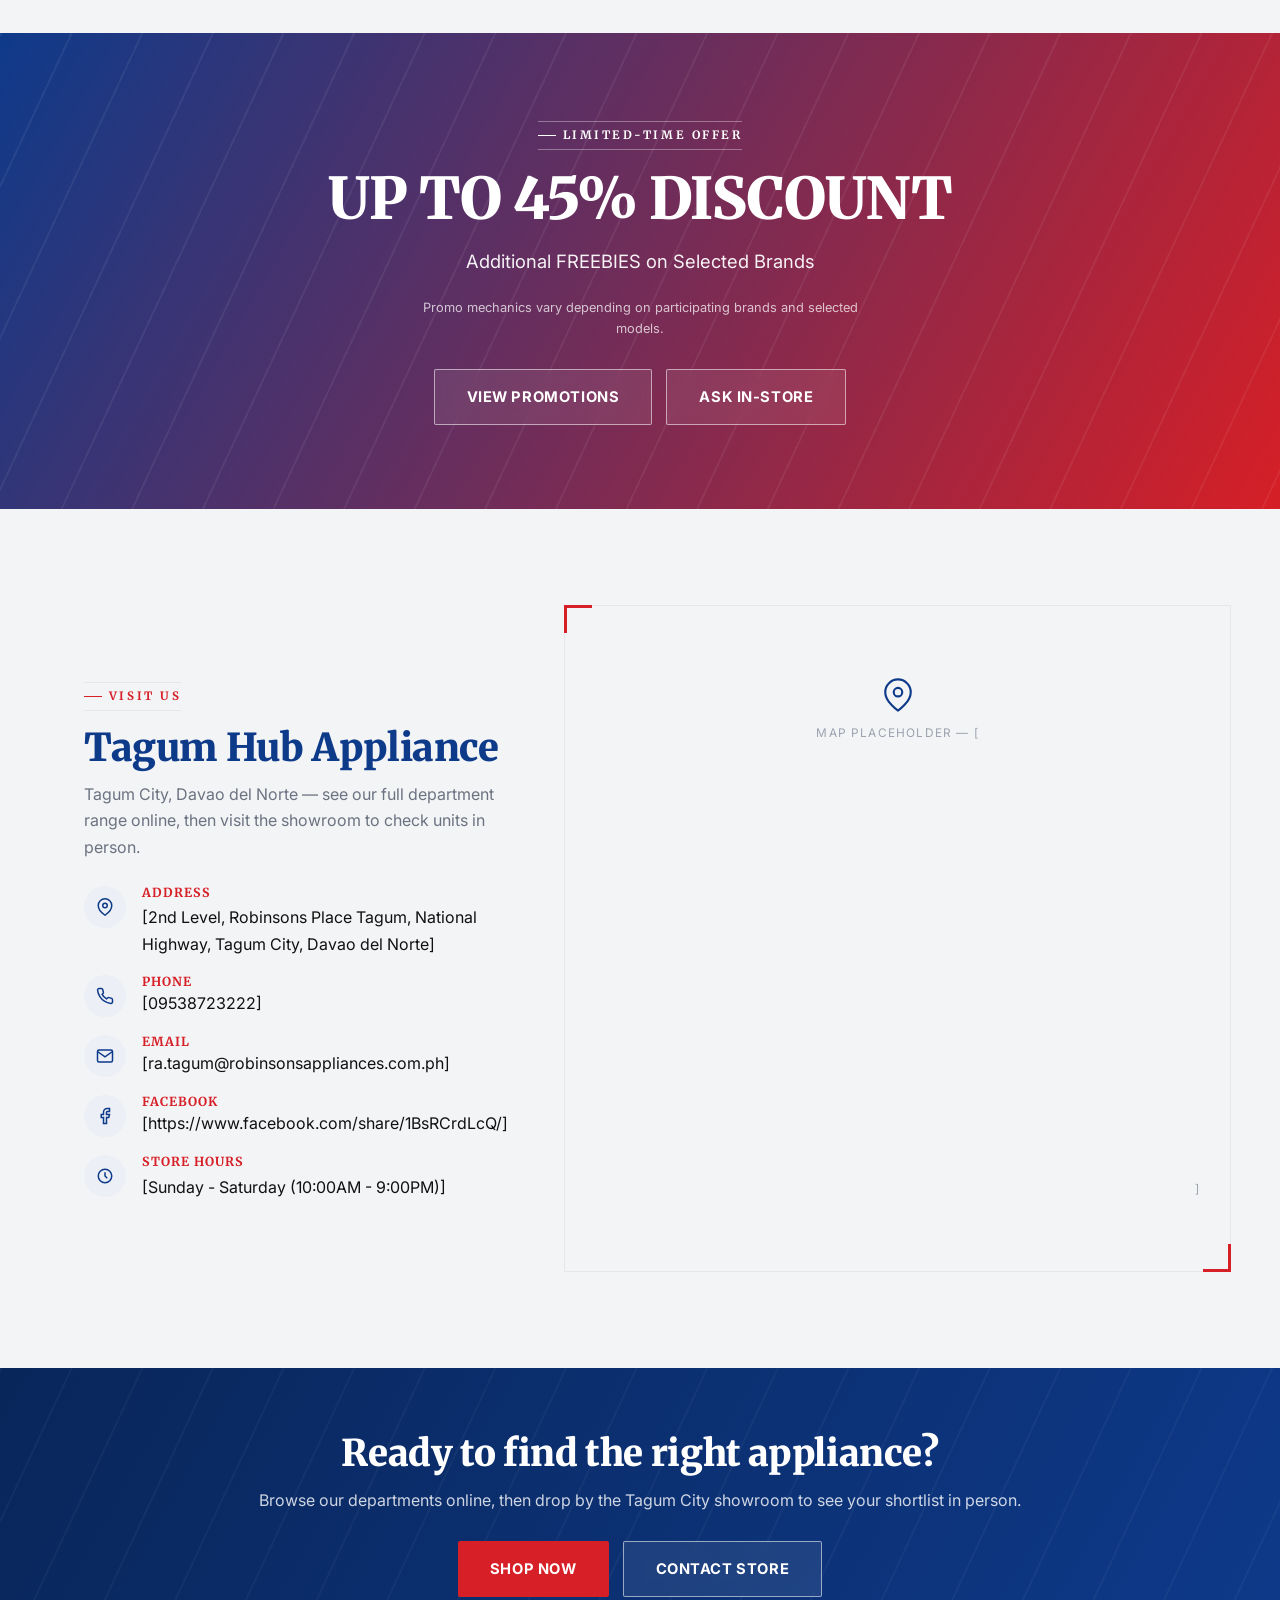
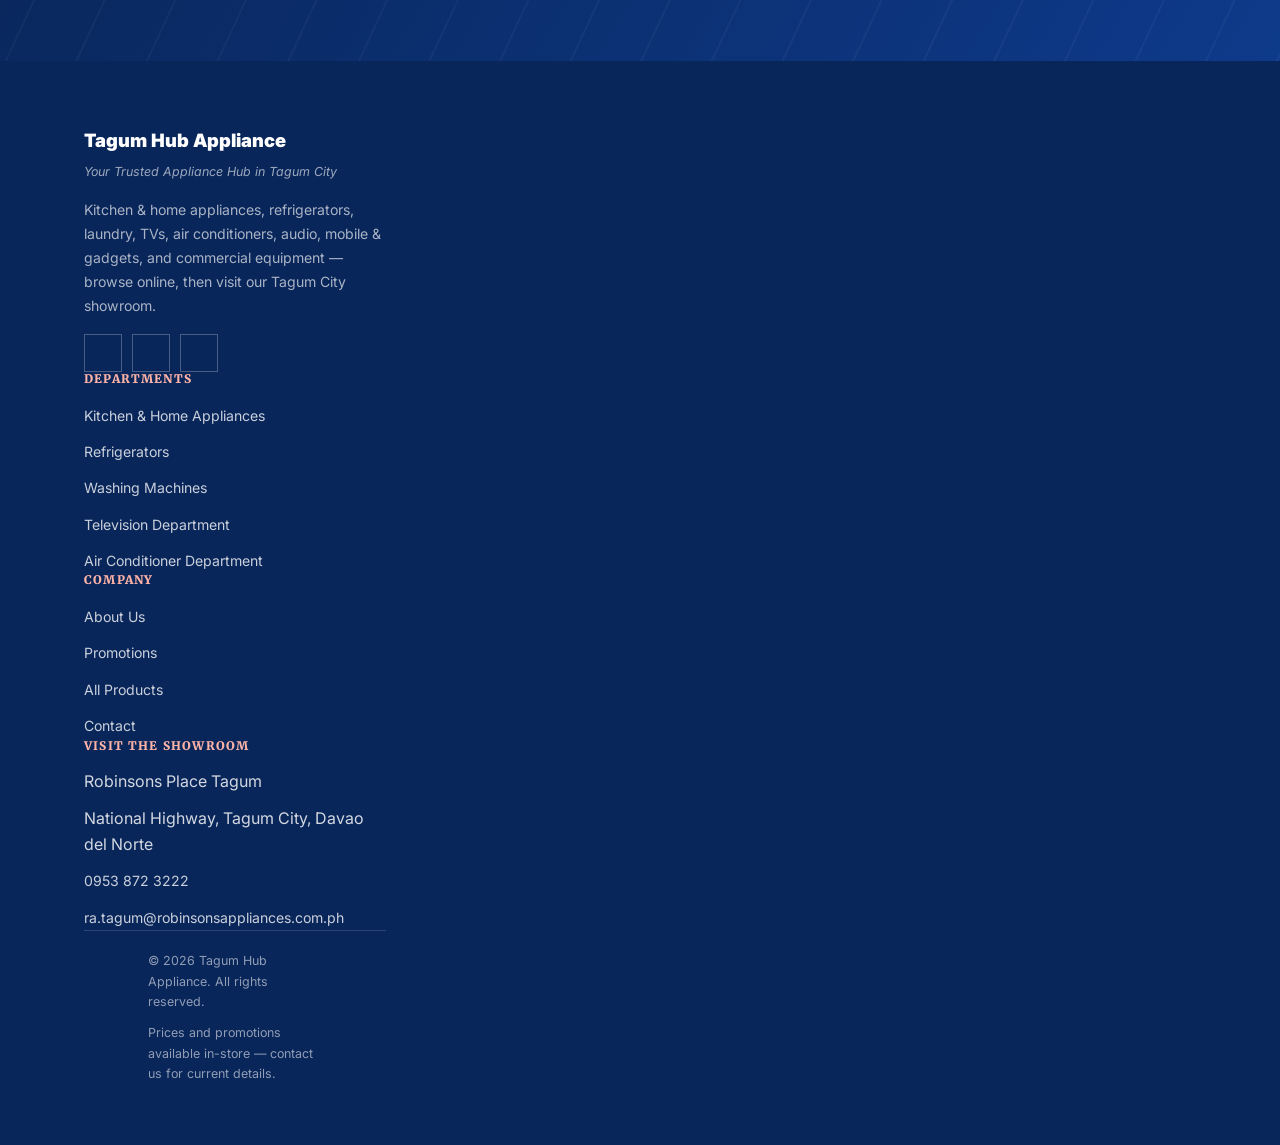
==== commit 3dcdecf0: "Update index.html" ====
--- a/index.html
+++ b/index.html
@@ -599,7 +599,8 @@
           <div class="info-list">
             <div class="info-item">
               <span class="info-icon"><svg width="18" height="18" viewBox="0 0 24 24" fill="none" stroke="currentColor" stroke-width="2"><path d="M21 10c0 7-9 13-9 13s-9-6-9-13a9 9 0 0 1 18 0z"/><circle cx="12" cy="10" r="3"/></svg></span>
-              <div><h4>Address</h4><p>[2nd Level, Robinsons Place Tagum]</p></div>
+              <div><h4>Address</h4><p>[2nd Level, Robinsons Place Tagum,
+National Highway, Tagum City, Davao del Norte]</p></div>
             </div>
             <div class="info-item">
               <span class="info-icon"><svg width="18" height="18" viewBox="0 0 24 24" fill="none" stroke="currentColor" stroke-width="2"><path d="M22 16.92v3a2 2 0 0 1-2.18 2 19.79 19.79 0 0 1-8.63-3.07 19.5 19.5 0 0 1-6-6 19.79 19.79 0 0 1-3.07-8.67A2 2 0 0 1 4.11 2h3a2 2 0 0 1 2 1.72c.127.96.362 1.903.7 2.81a2 2 0 0 1-.45 2.11L8.09 9.91a16 16 0 0 0 6 6l1.27-1.27a2 2 0 0 1 2.11-.45c.907.338 1.85.573 2.81.7A2 2 0 0 1 22 16.92z"/></svg></span>
@@ -607,11 +608,13 @@
             </div>
             <div class="info-item">
               <span class="info-icon"><svg width="18" height="18" viewBox="0 0 24 24" fill="none" stroke="currentColor" stroke-width="2"><rect x="2" y="4" width="20" height="16" rx="2"/><path d="m22 6-10 7L2 6"/></svg></span>
-              <div><h4>Email</h4><a href="mailto:[EMAIL ADDRESS]">[ra.tagum@robinsonsappliances.com.ph]</a></div>
+              <div><h4>Email</h4><a href="mailto:ra.tagum@robinsonsappliances.com.ph">[ra.tagum@robinsonsappliances.com.ph]</a></div>
             </div>
             <div class="info-item">
               <span class="info-icon"><svg width="18" height="18" viewBox="0 0 24 24" fill="none" stroke="currentColor" stroke-width="2"><path d="M18 2h-3a5 5 0 0 0-5 5v3H7v4h3v8h4v-8h3l1-4h-4V7a1 1 0 0 1 1-1h3z"/></svg></span>
-              <div><h4>Facebook</h4><a href="[INSERT FACEBOOK PAGE]">[https://www.facebook.com/share/1BsRCrdLcQ/]</a></div>
+              <div><h4>Facebook</h4><a href="https://www.facebook.com/profile.php?id=61564917083173"
+   target="_blank"
+   rel="noopener">[https://www.facebook.com/share/1BsRCrdLcQ/]</a></div>
             </div>
             <div class="info-item">
               <span class="info-icon"><svg width="18" height="18" viewBox="0 0 24 24" fill="none" stroke="currentColor" stroke-width="2"><circle cx="12" cy="12" r="9"/><path d="M12 7v5l3 3"/></svg></span>
@@ -620,7 +623,10 @@
           </div>
         </div>
 
-        <a href="[INSERT GOOGLE MAPS LINK]" class="map-box reveal" target="_blank" rel="noopener">
+        <a href="https://maps.google.com/?q=Robinsons+Place+Tagum"
+   class="map-box reveal"
+   target="_blank"
+   rel="noopener">
           <svg width="34" height="34" viewBox="0 0 24 24" fill="none" stroke="currentColor" stroke-width="1.5" style="color:var(--blue);"><path d="M21 10c0 7-9 13-9 13s-9-6-9-13a9 9 0 0 1 18 0z"/><circle cx="12" cy="10" r="3"/></svg>
           <span>Map placeholder &mdash; [<iframe src="https://www.google.com/maps/embed?pb=!1m18!1m12!1m3!1d976.4656474156658!2d125.79730093101242!3d7.429637286670784!2m3!1f0!2f0!3f0!3m2!1i1024!2i768!4f13.1!3m3!1m2!1s0x32f953badccb135f%3A0xa0d2b33c557b960d!2sRobinsons%20Place%20Tagum%2C%20368%20A%201%2C%20Tagum%2C%20Davao%20del%20Norte!5e0!3m2!1sen!2sph!4v1788918777586!5m2!1sen!2sph" width="600" height="450" style="border:0;" allowfullscreen="" loading="lazy" referrerpolicy="strict-origin-when-cross-origin"></iframe>]</span>
         </a>
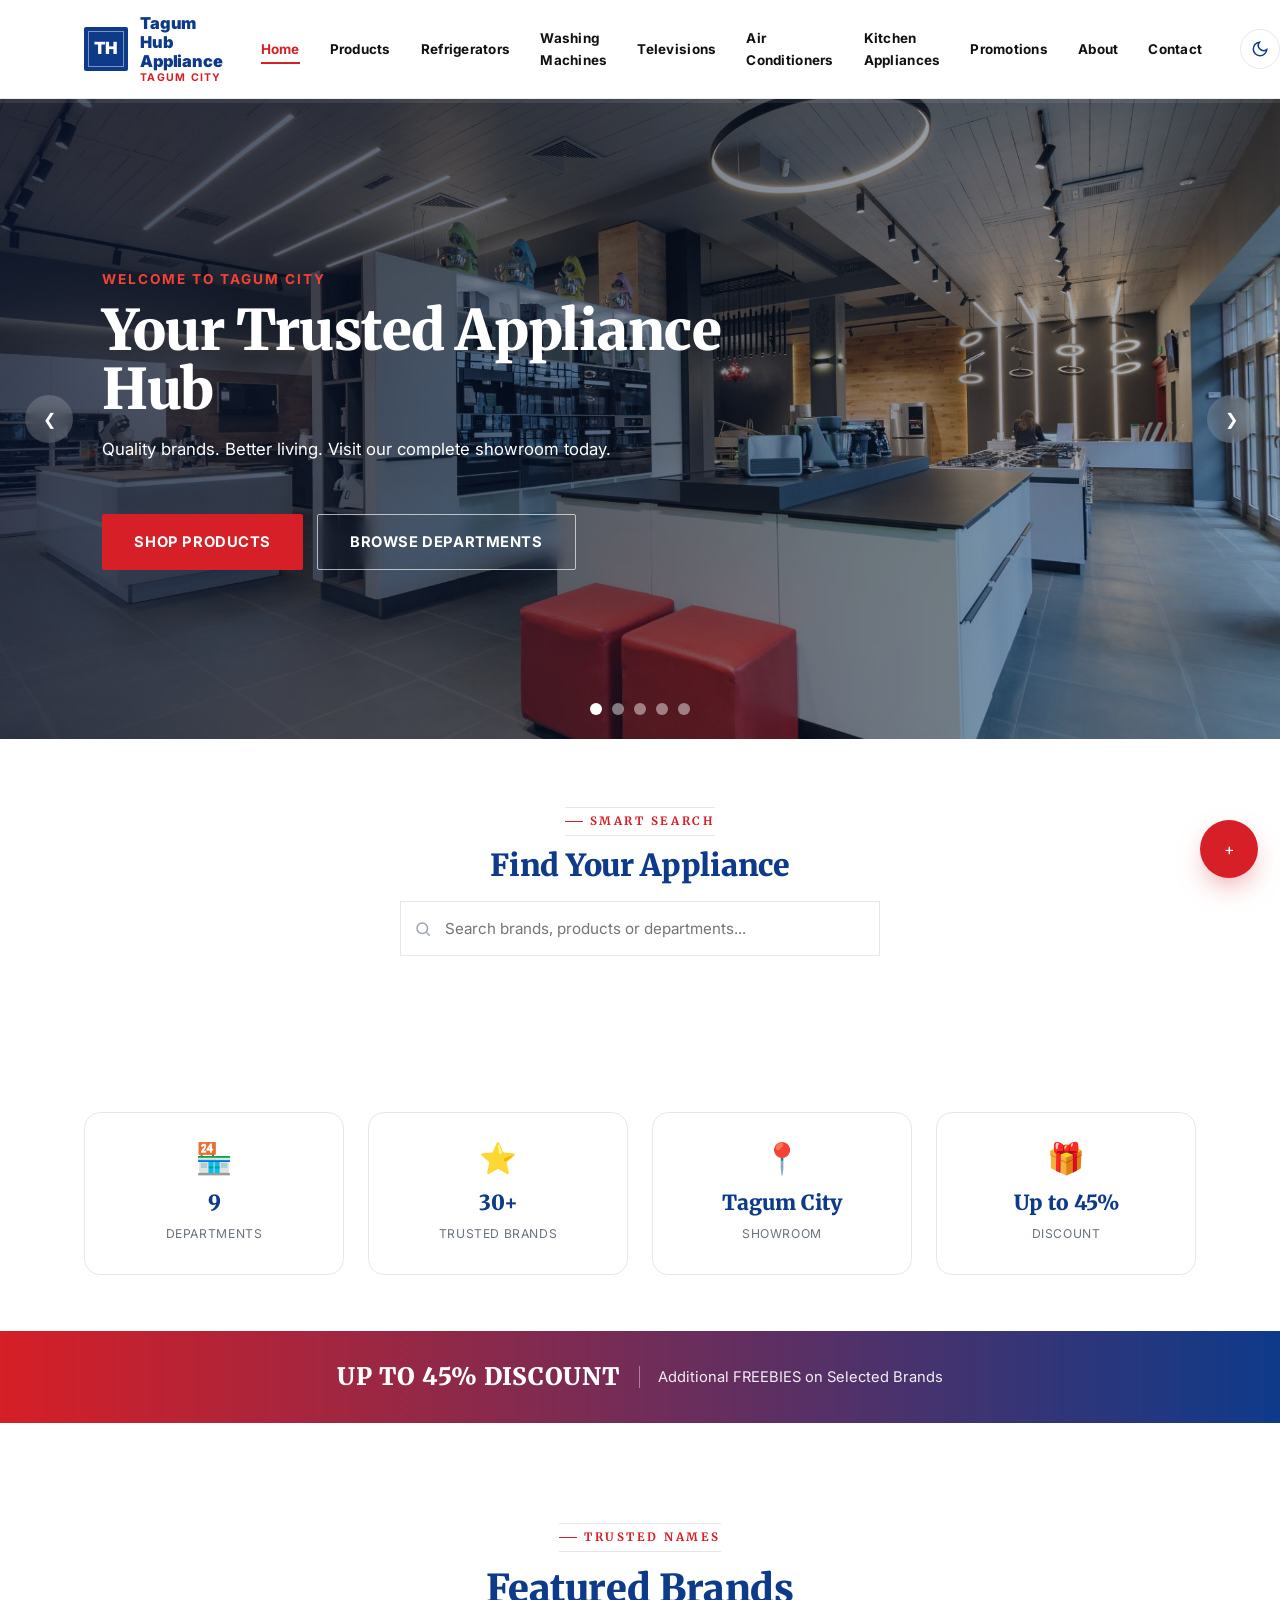
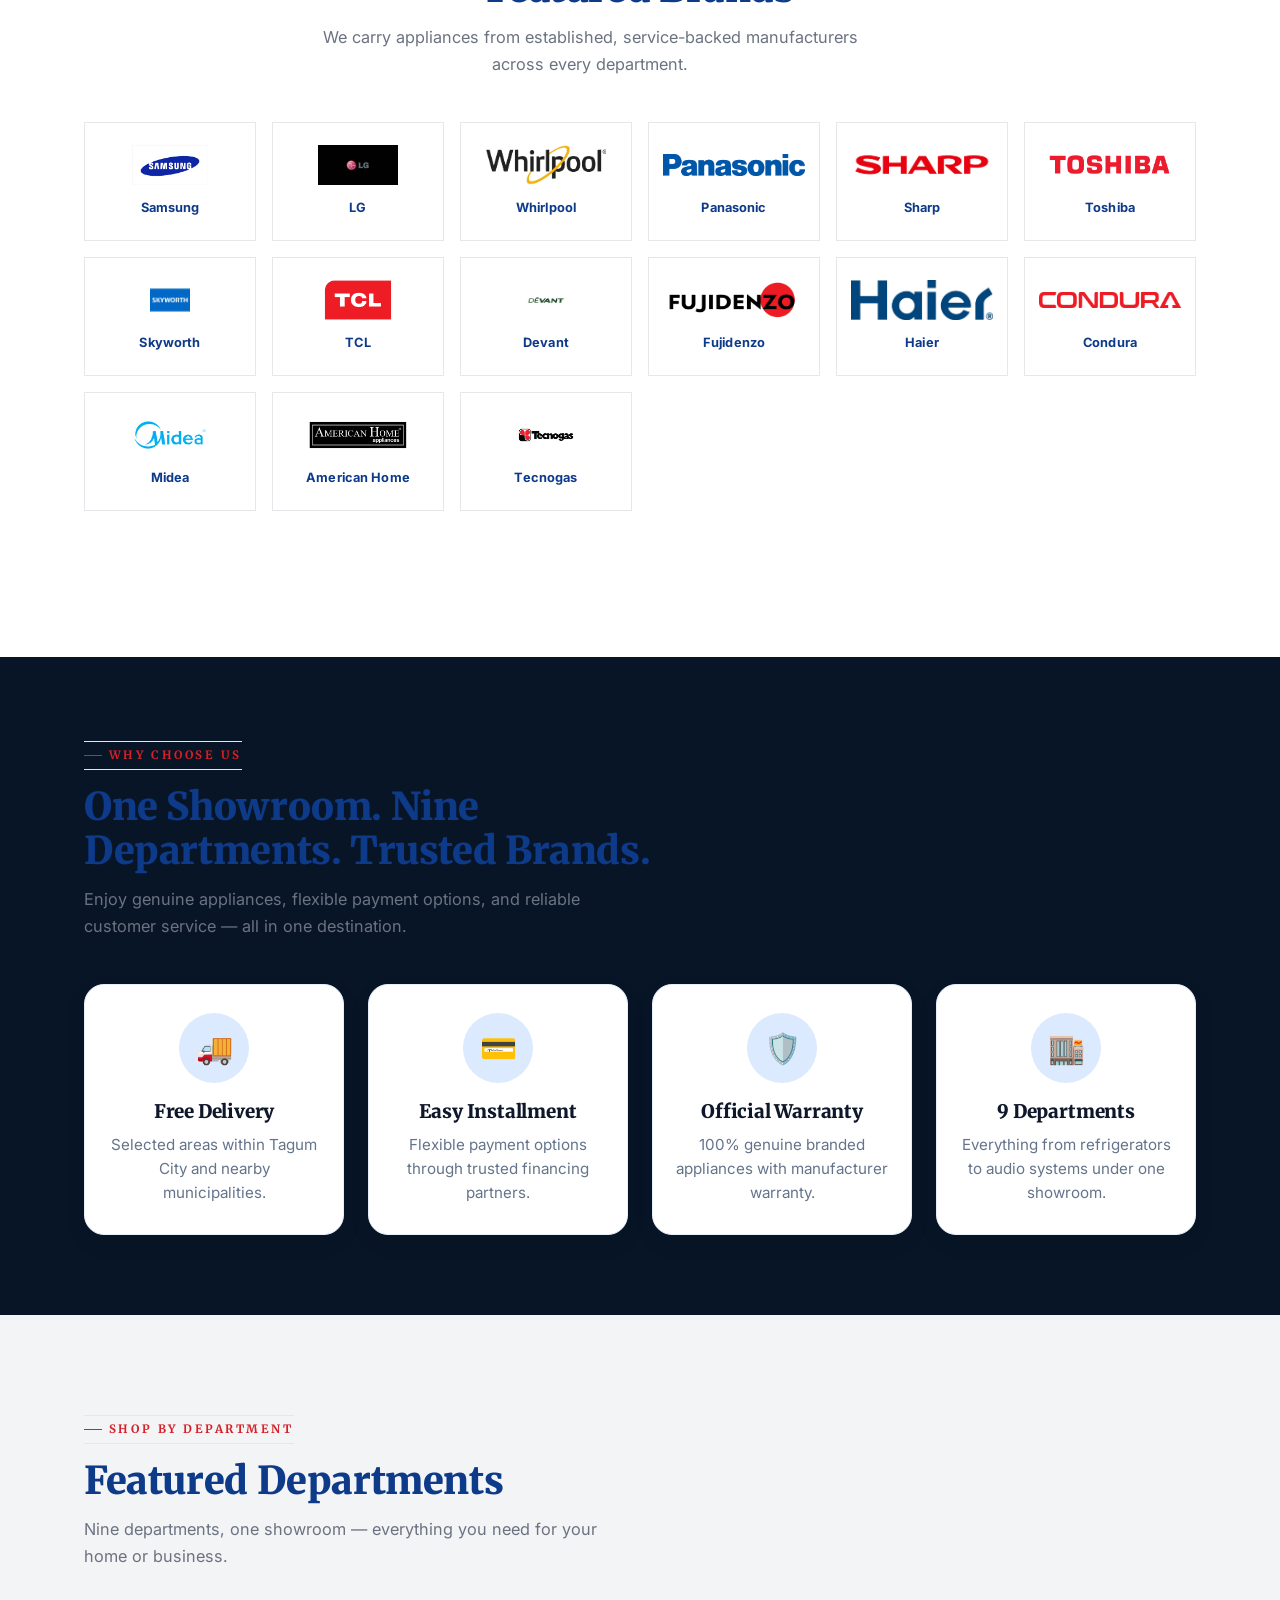
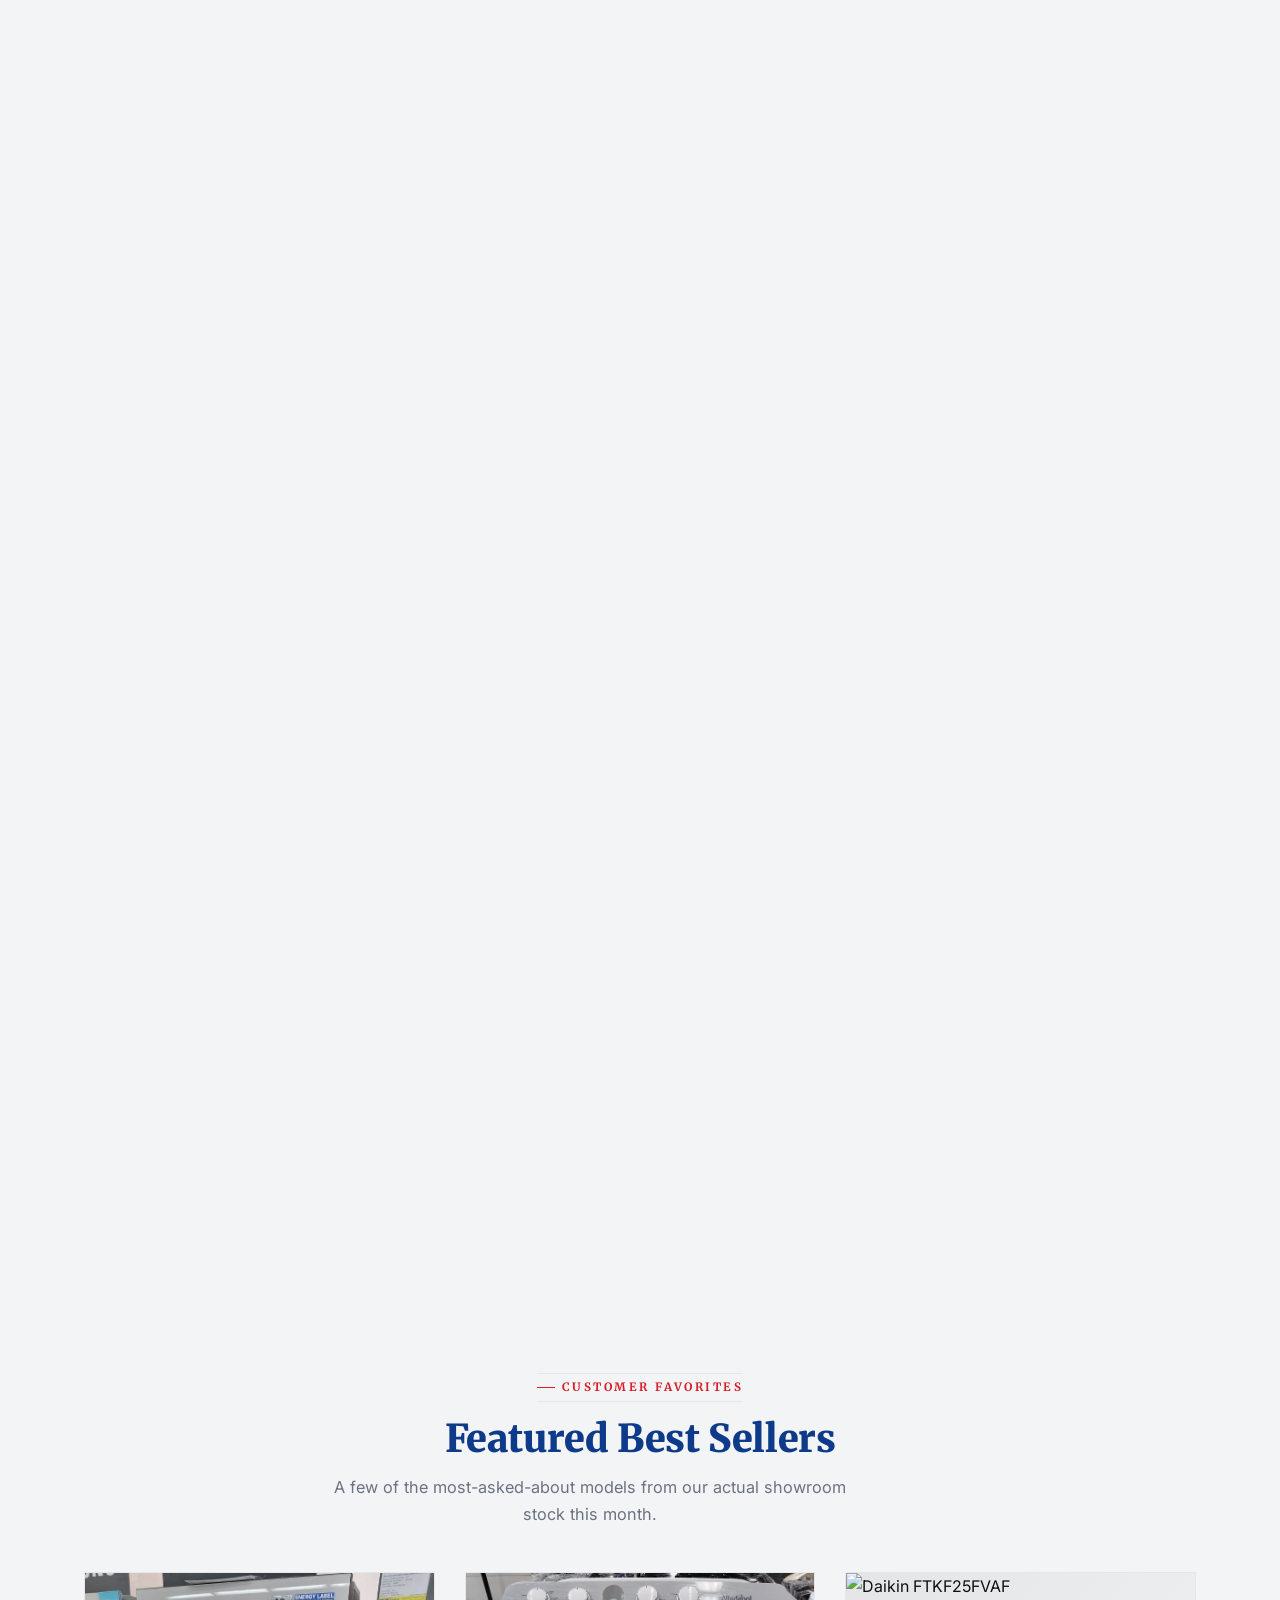
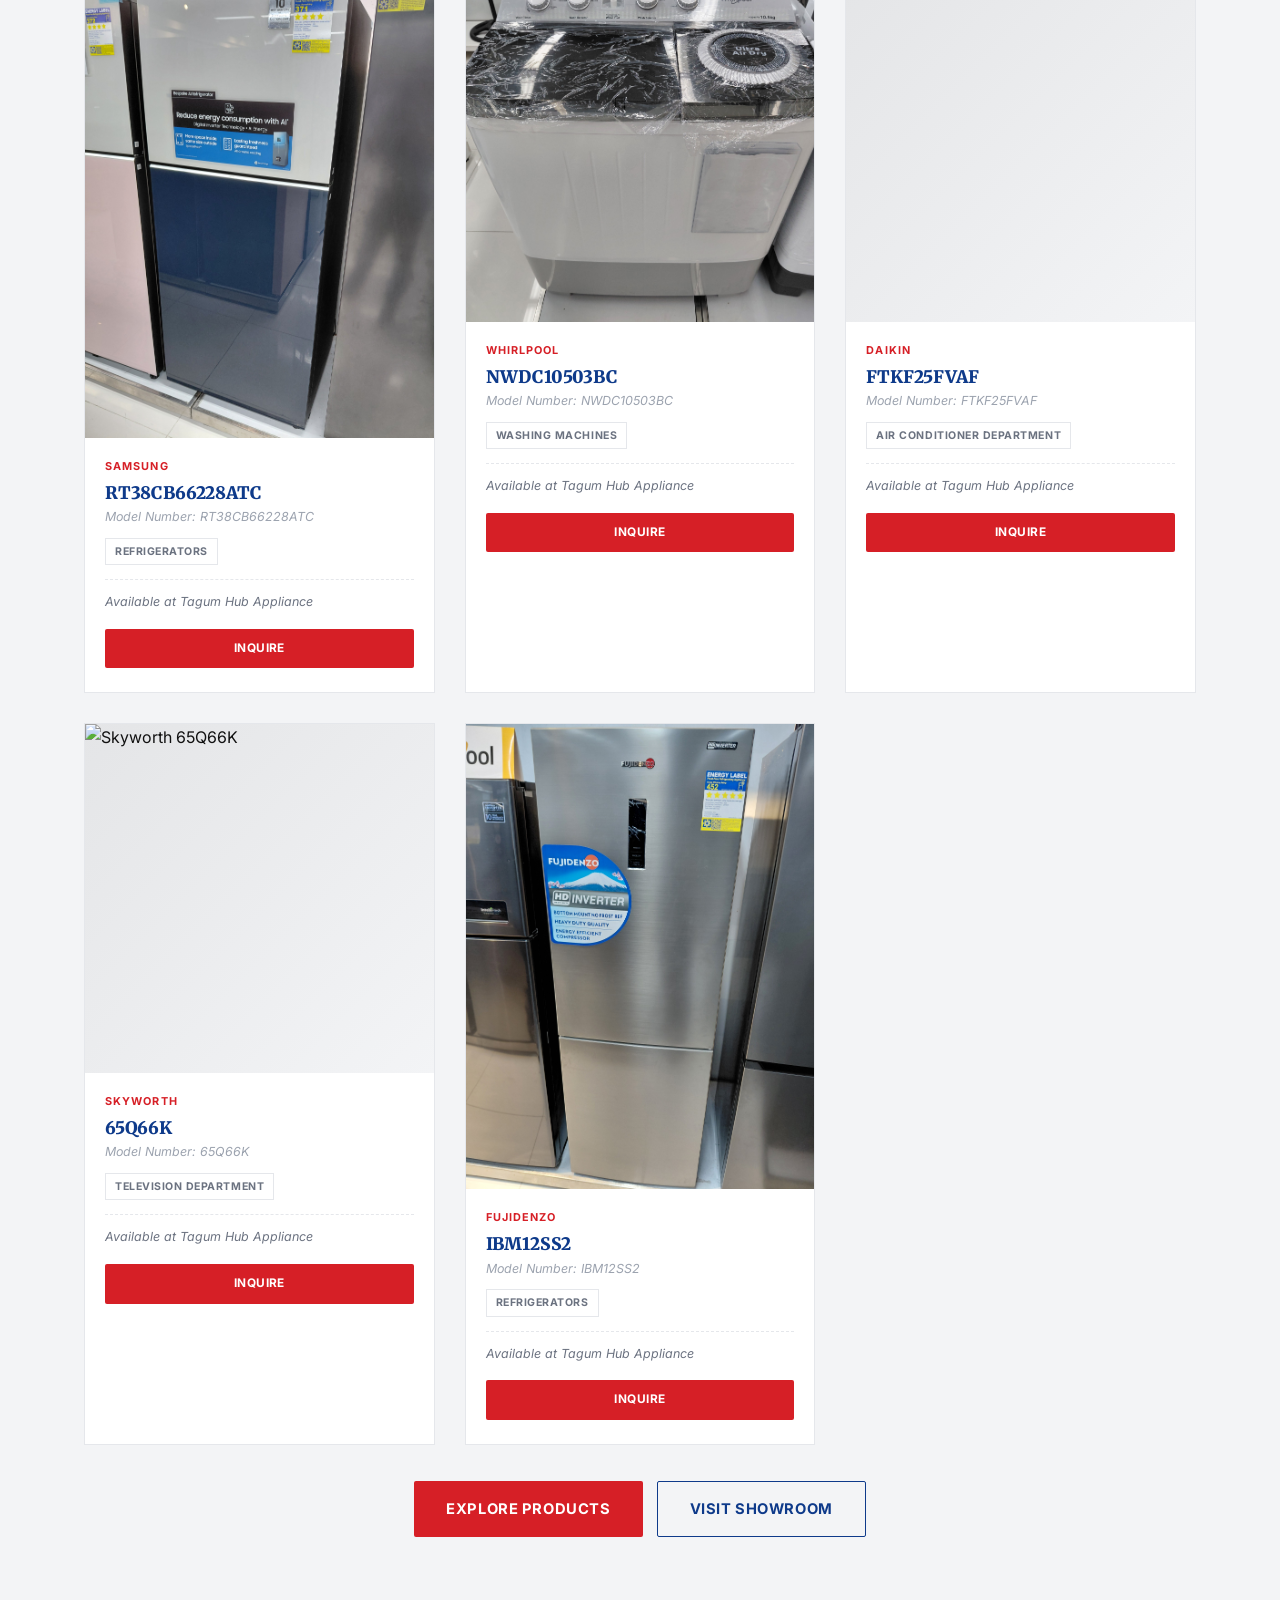
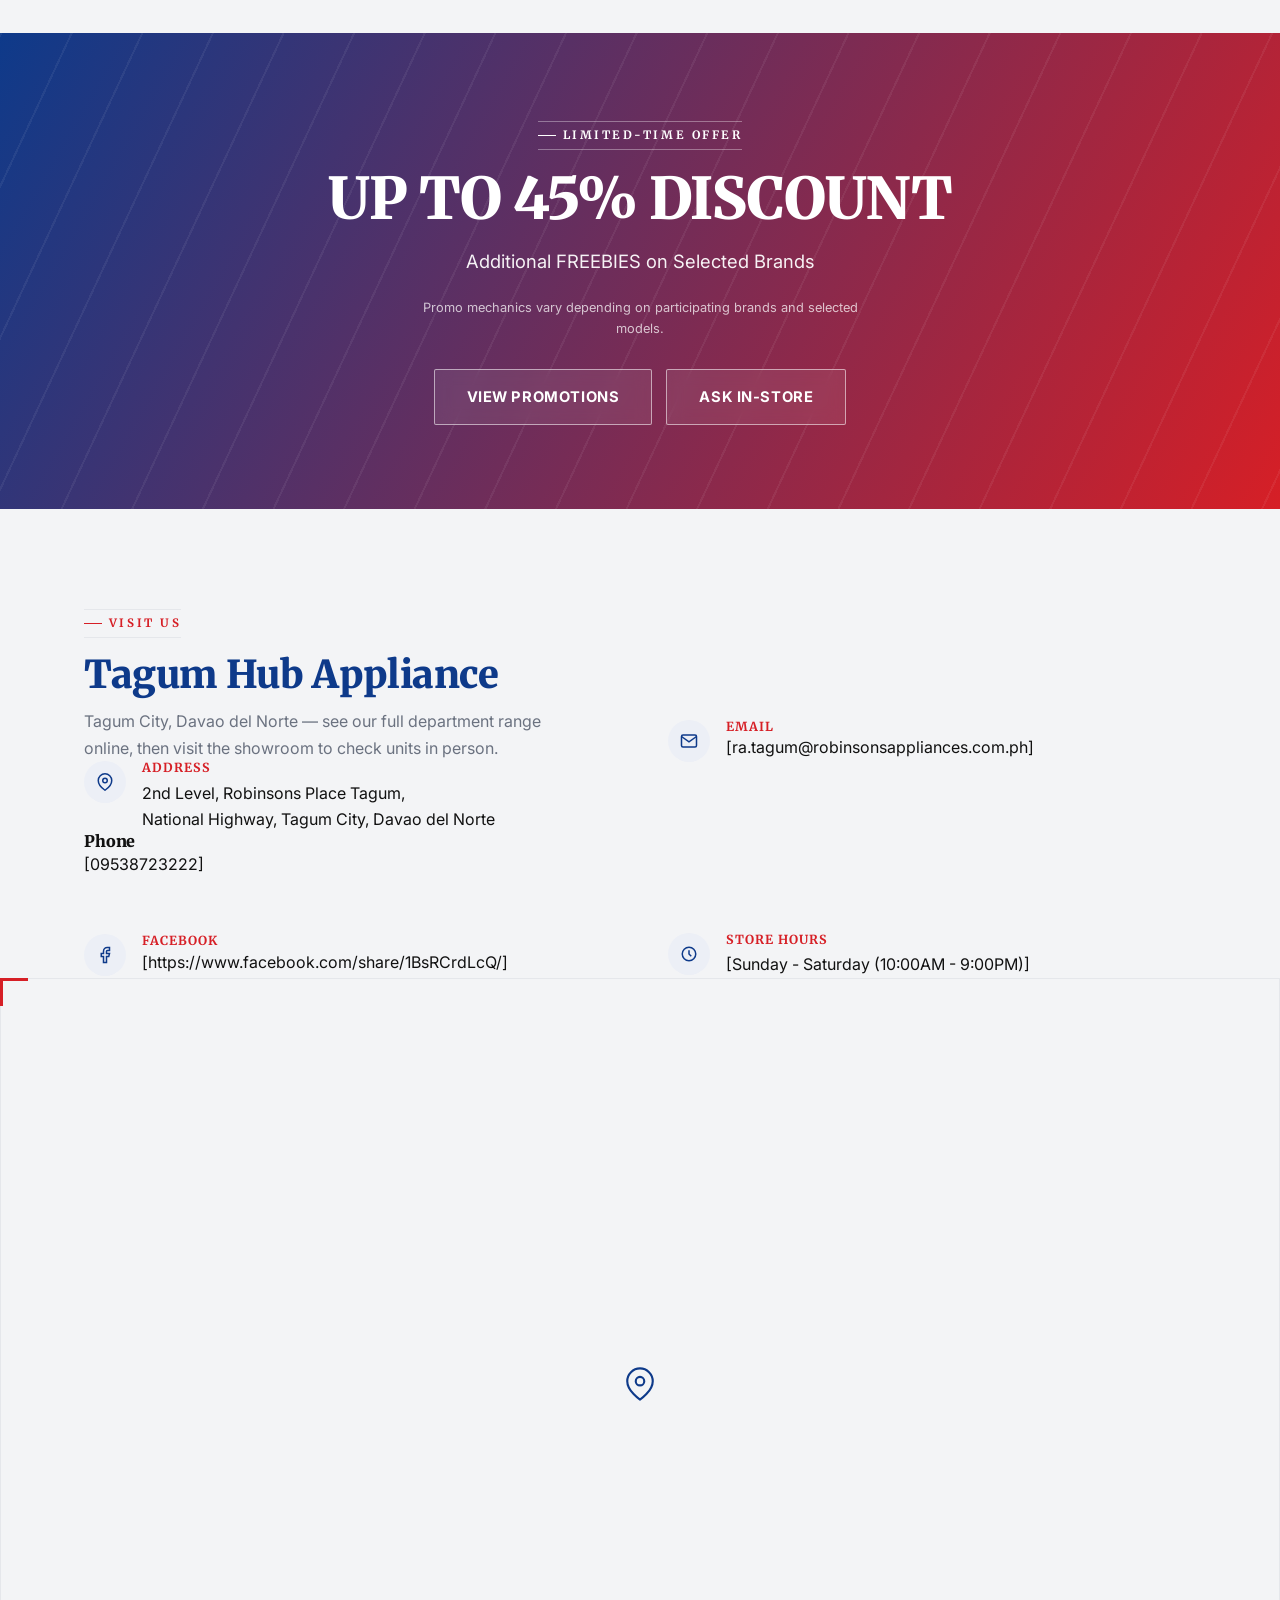
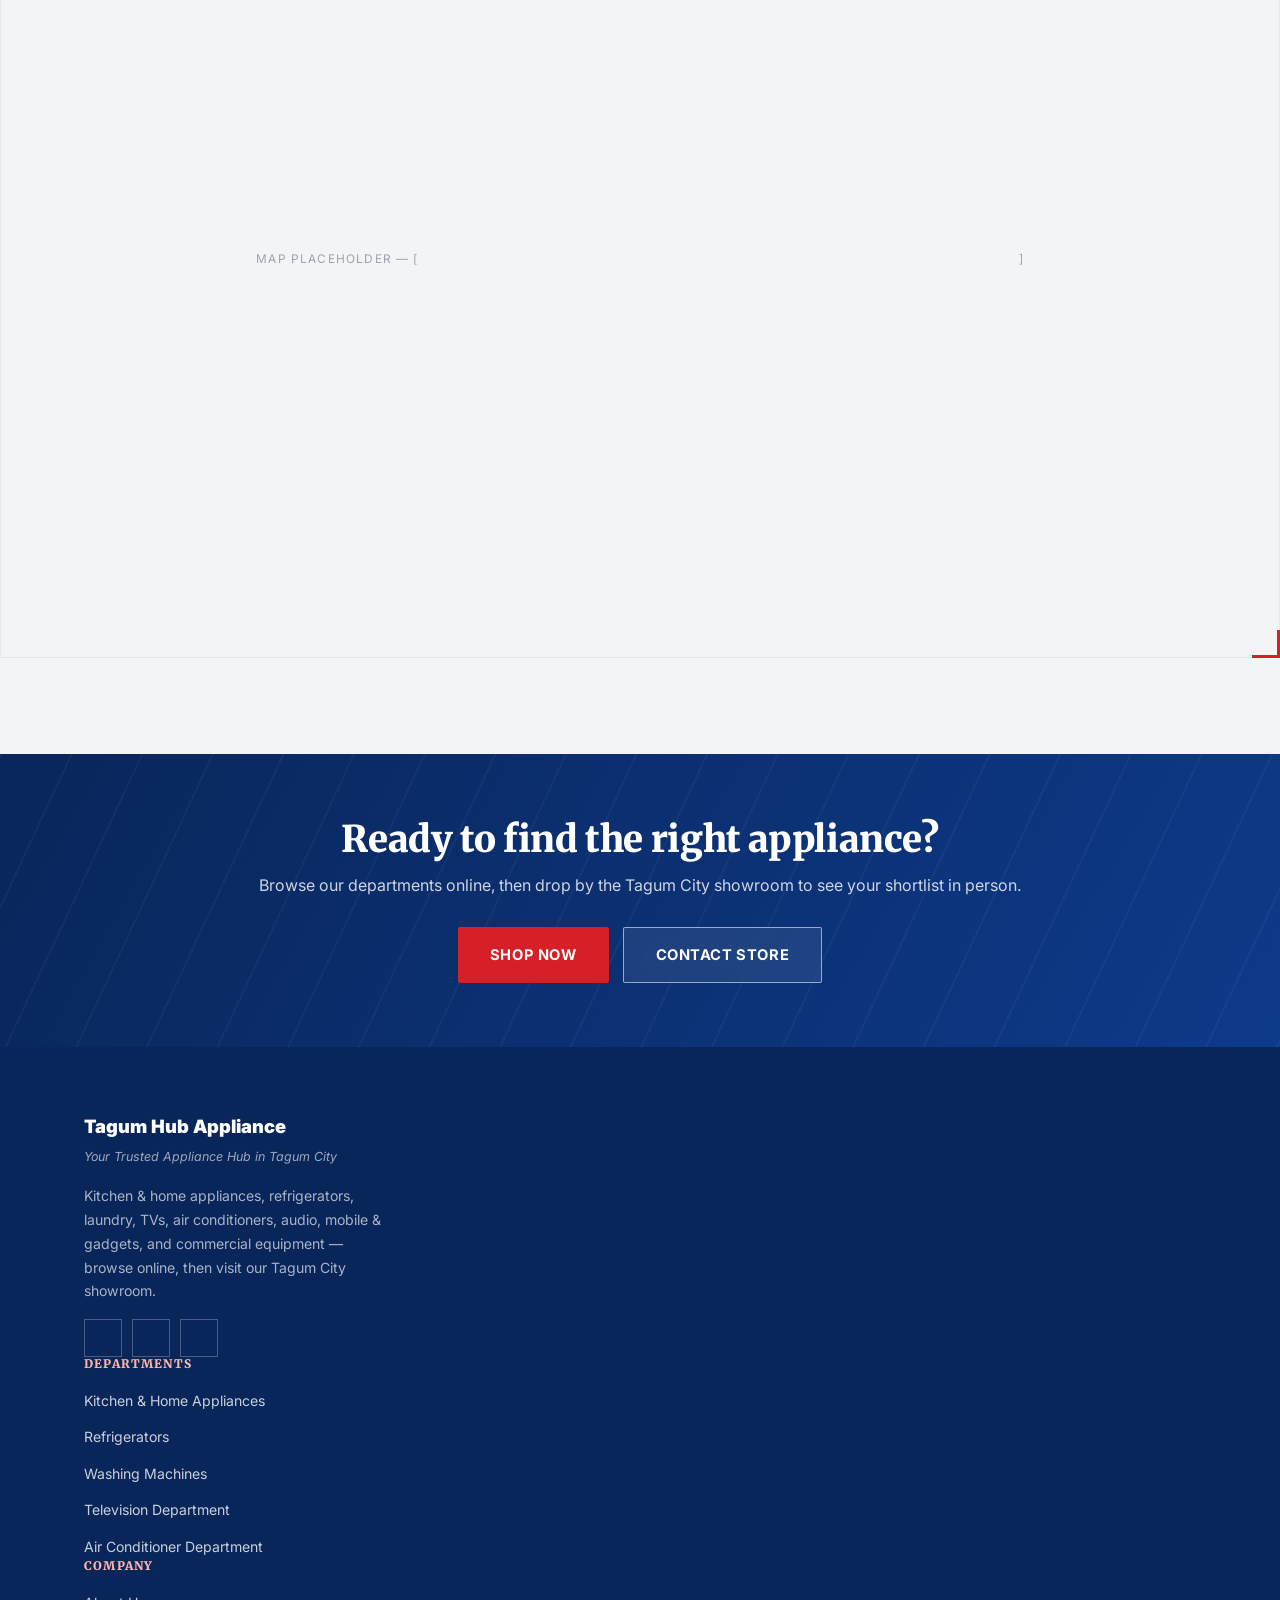
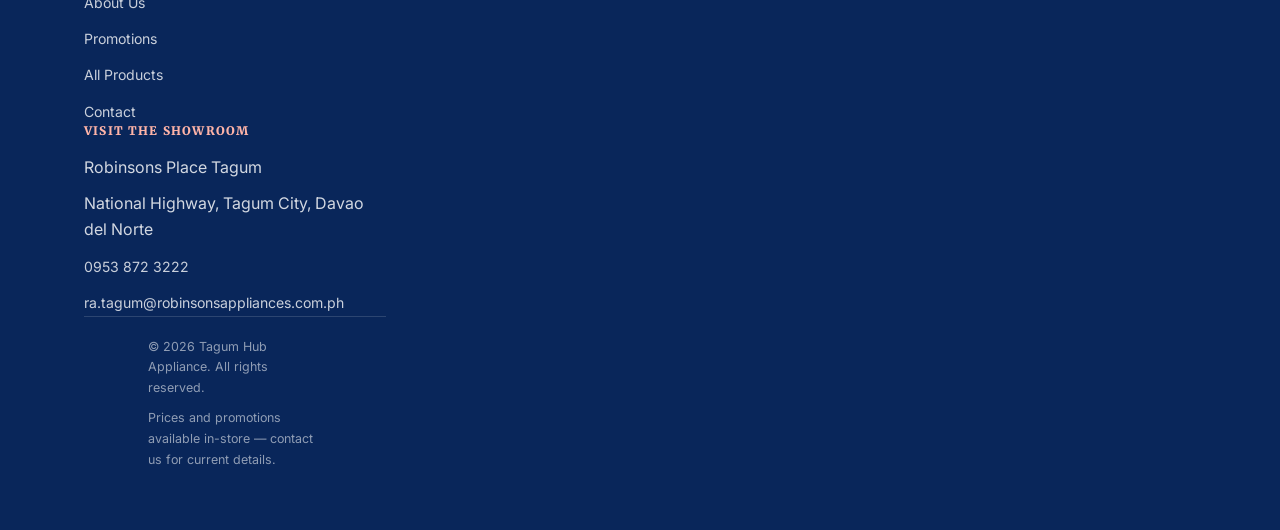
==== commit bdf7c08d: "Update index.html" ====
--- a/index.html
+++ b/index.html
@@ -596,14 +596,22 @@
           <h2 style="font-size:clamp(1.8rem,3vw,2.6rem); margin-top:14px; color:var(--blue);">Tagum Hub Appliance</h2>
           <p style="margin-top:12px; color:var(--gray); max-width:48ch;">Tagum City, Davao del Norte &mdash; see our full department range online, then visit the showroom to check units in person.</p>
 
-          <div class="info-list">
-            <div class="info-item">
-              <span class="info-icon"><svg width="18" height="18" viewBox="0 0 24 24" fill="none" stroke="currentColor" stroke-width="2"><path d="M21 10c0 7-9 13-9 13s-9-6-9-13a9 9 0 0 1 18 0z"/><circle cx="12" cy="10" r="3"/></svg></span>
-              <div><h4>Address</h4><p>[2nd Level, Robinsons Place Tagum,
-National Highway, Tagum City, Davao del Norte]</p></div>
-            </div>
-            <div class="info-item">
-              <span class="info-icon"><svg width="18" height="18" viewBox="0 0 24 24" fill="none" stroke="currentColor" stroke-width="2"><path d="M22 16.92v3a2 2 0 0 1-2.18 2 19.79 19.79 0 0 1-8.63-3.07 19.5 19.5 0 0 1-6-6 19.79 19.79 0 0 1-3.07-8.67A2 2 0 0 1 4.11 2h3a2 2 0 0 1 2 1.72c.127.96.362 1.903.7 2.81a2 2 0 0 1-.45 2.11L8.09 9.91a16 16 0 0 0 6 6l1.27-1.27a2 2 0 0 1 2.11-.45c.907.338 1.85.573 2.81.7A2 2 0 0 1 22 16.92z"/></svg></span>
+          <div class="info-item">
+  <span class="info-icon">
+    <svg width="18" height="18" viewBox="0 0 24 24" fill="none" stroke="currentColor" stroke-width="2">
+      <path d="M21 10c0 7-9 13-9 13s-9-6-9-13a9 9 0 0 1 18 0z"/>
+      <circle cx="12" cy="10" r="3"/>
+    </svg>
+  </span>
+
+  <div>
+    <h4>Address</h4>
+    <p>
+      2nd Level, Robinsons Place Tagum,<br>
+      National Highway, Tagum City, Davao del Norte
+    </p>
+  </div>
+</div>
               <div><h4>Phone</h4><a href="tel:[09538723222]">[09538723222]</a></div>
             </div>
             <div class="info-item">
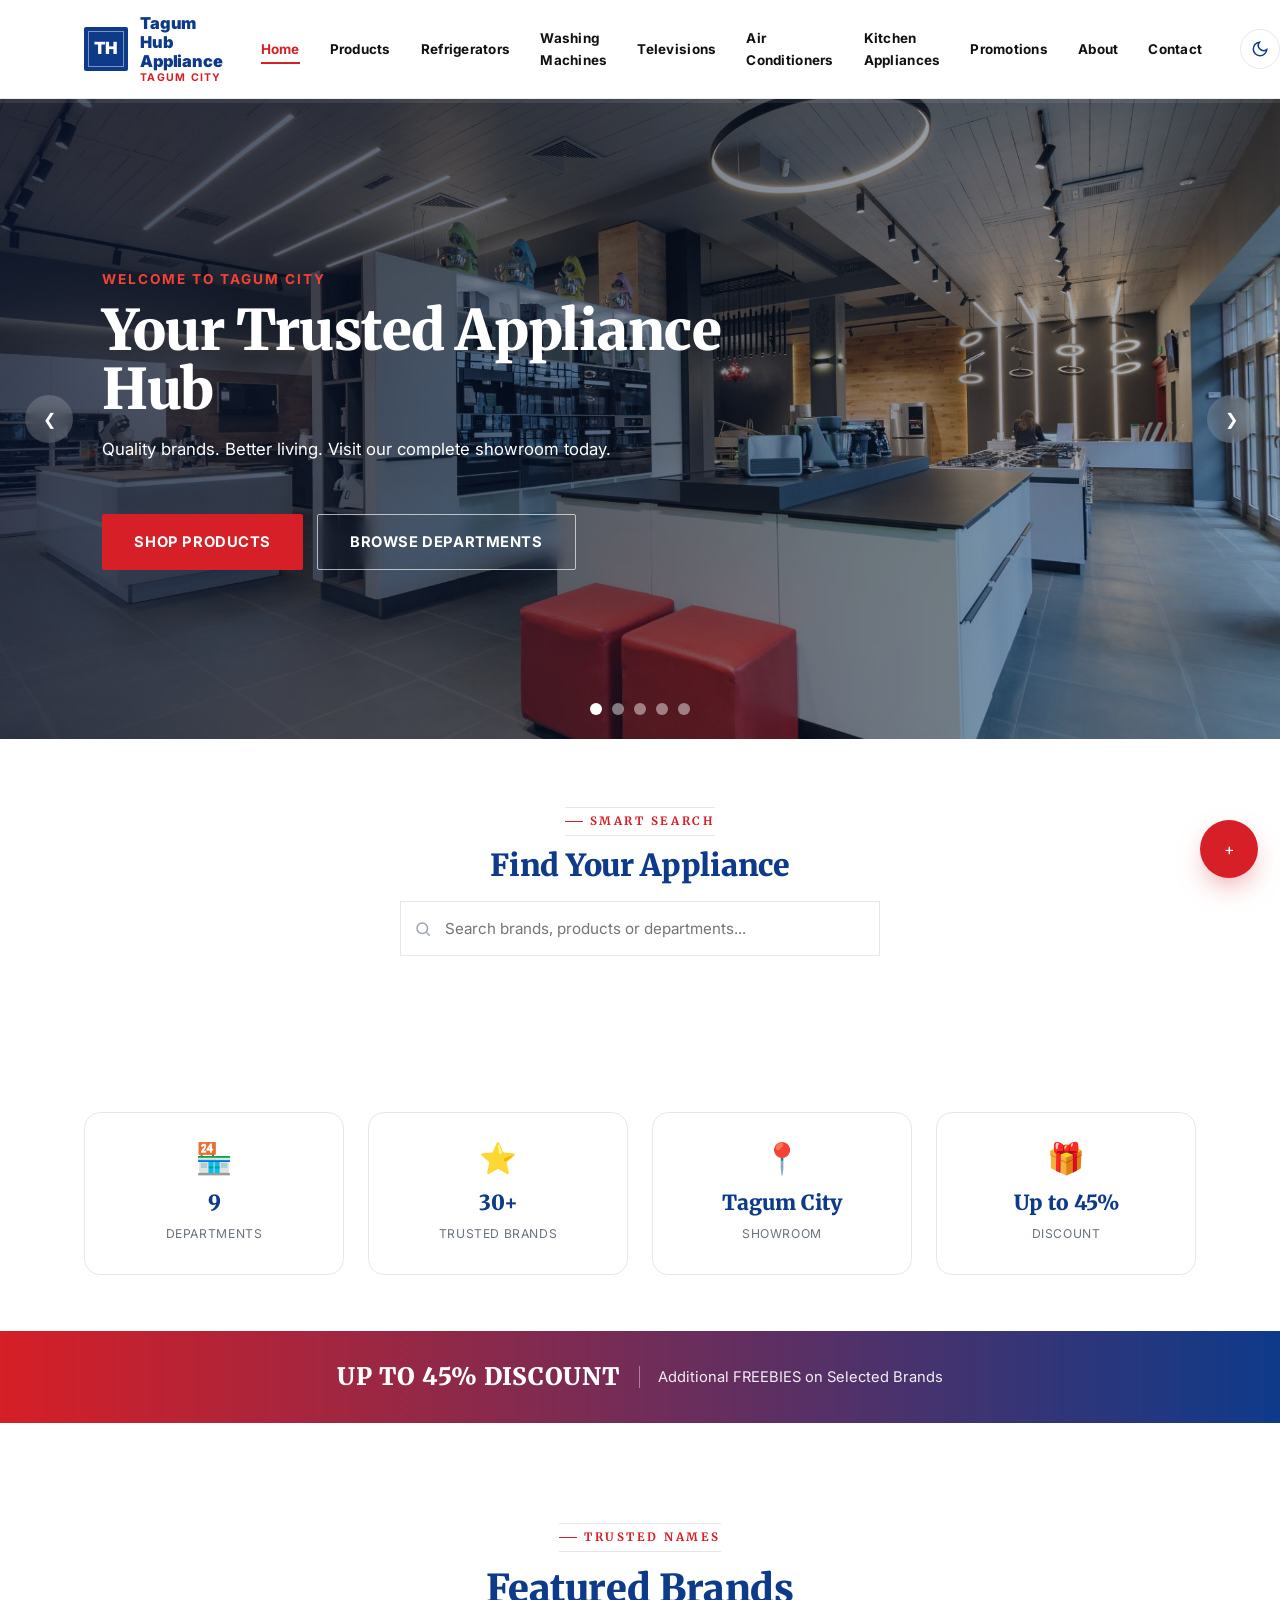
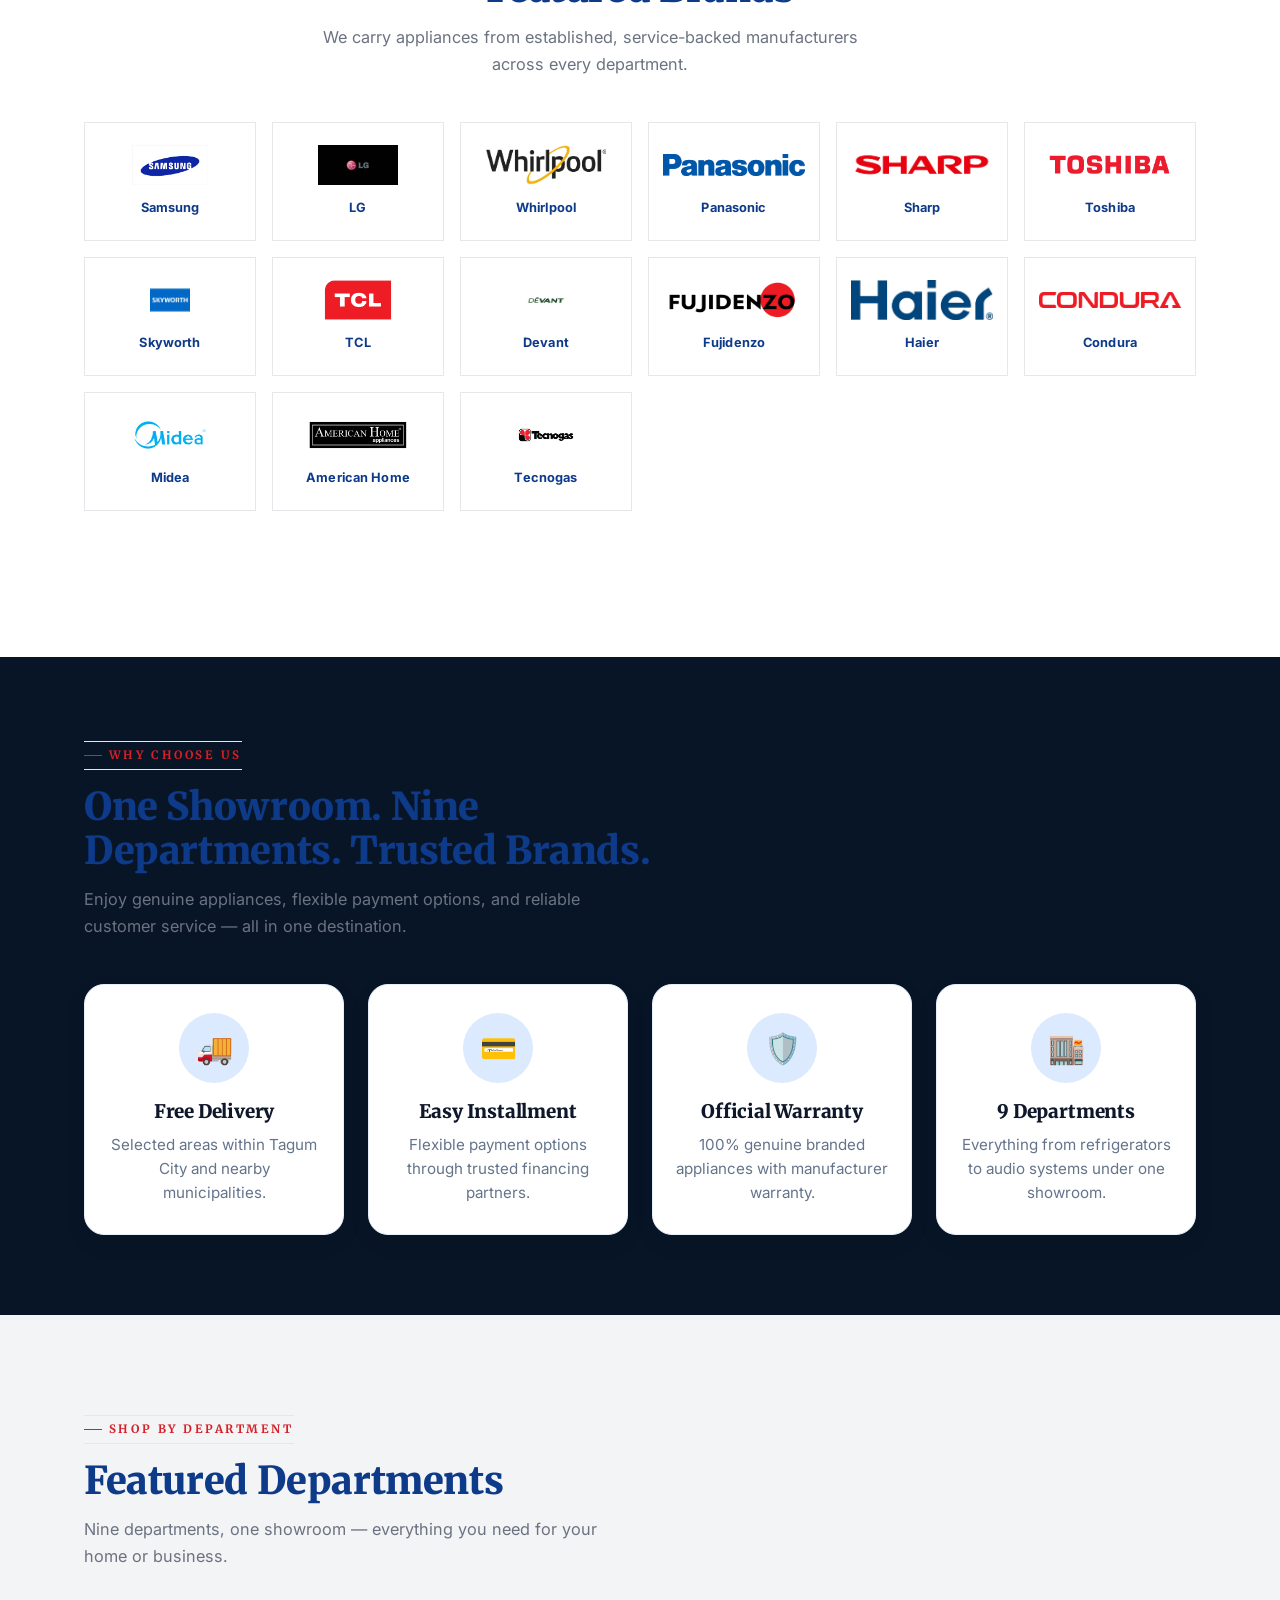
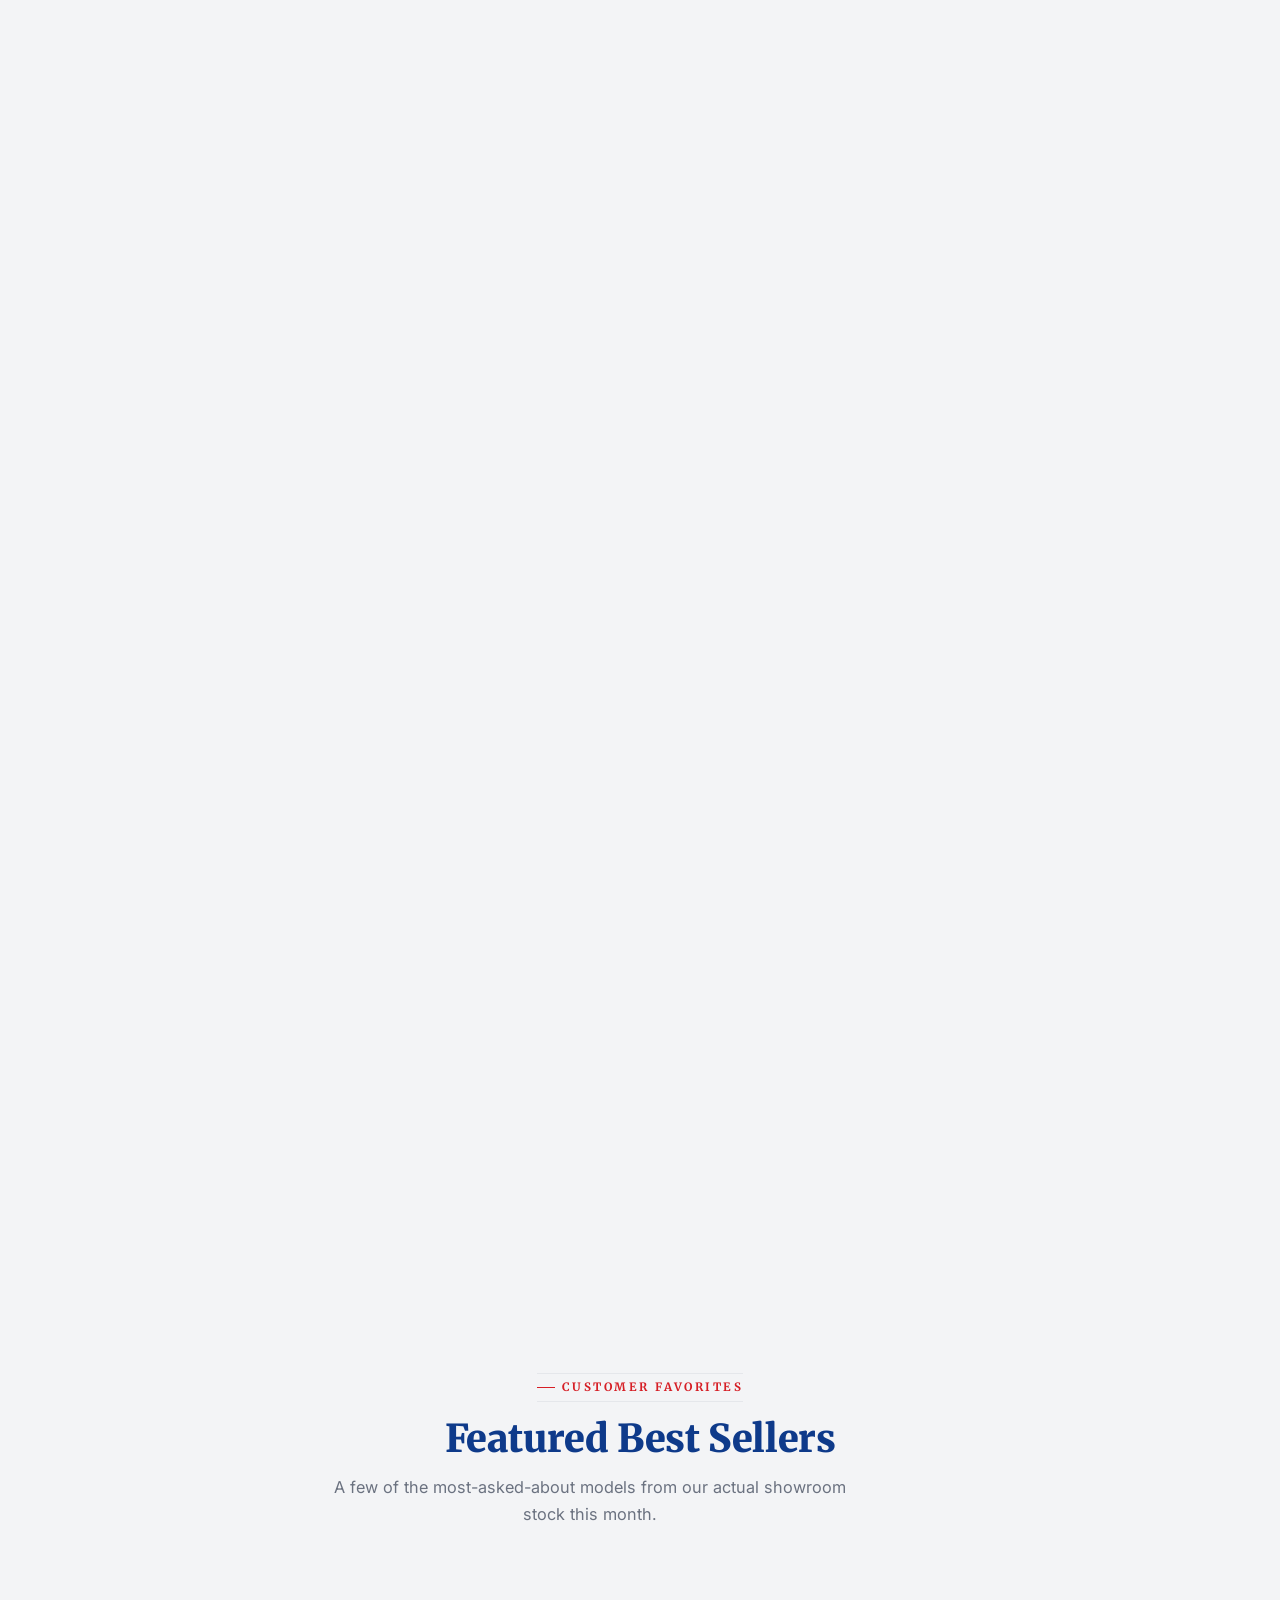
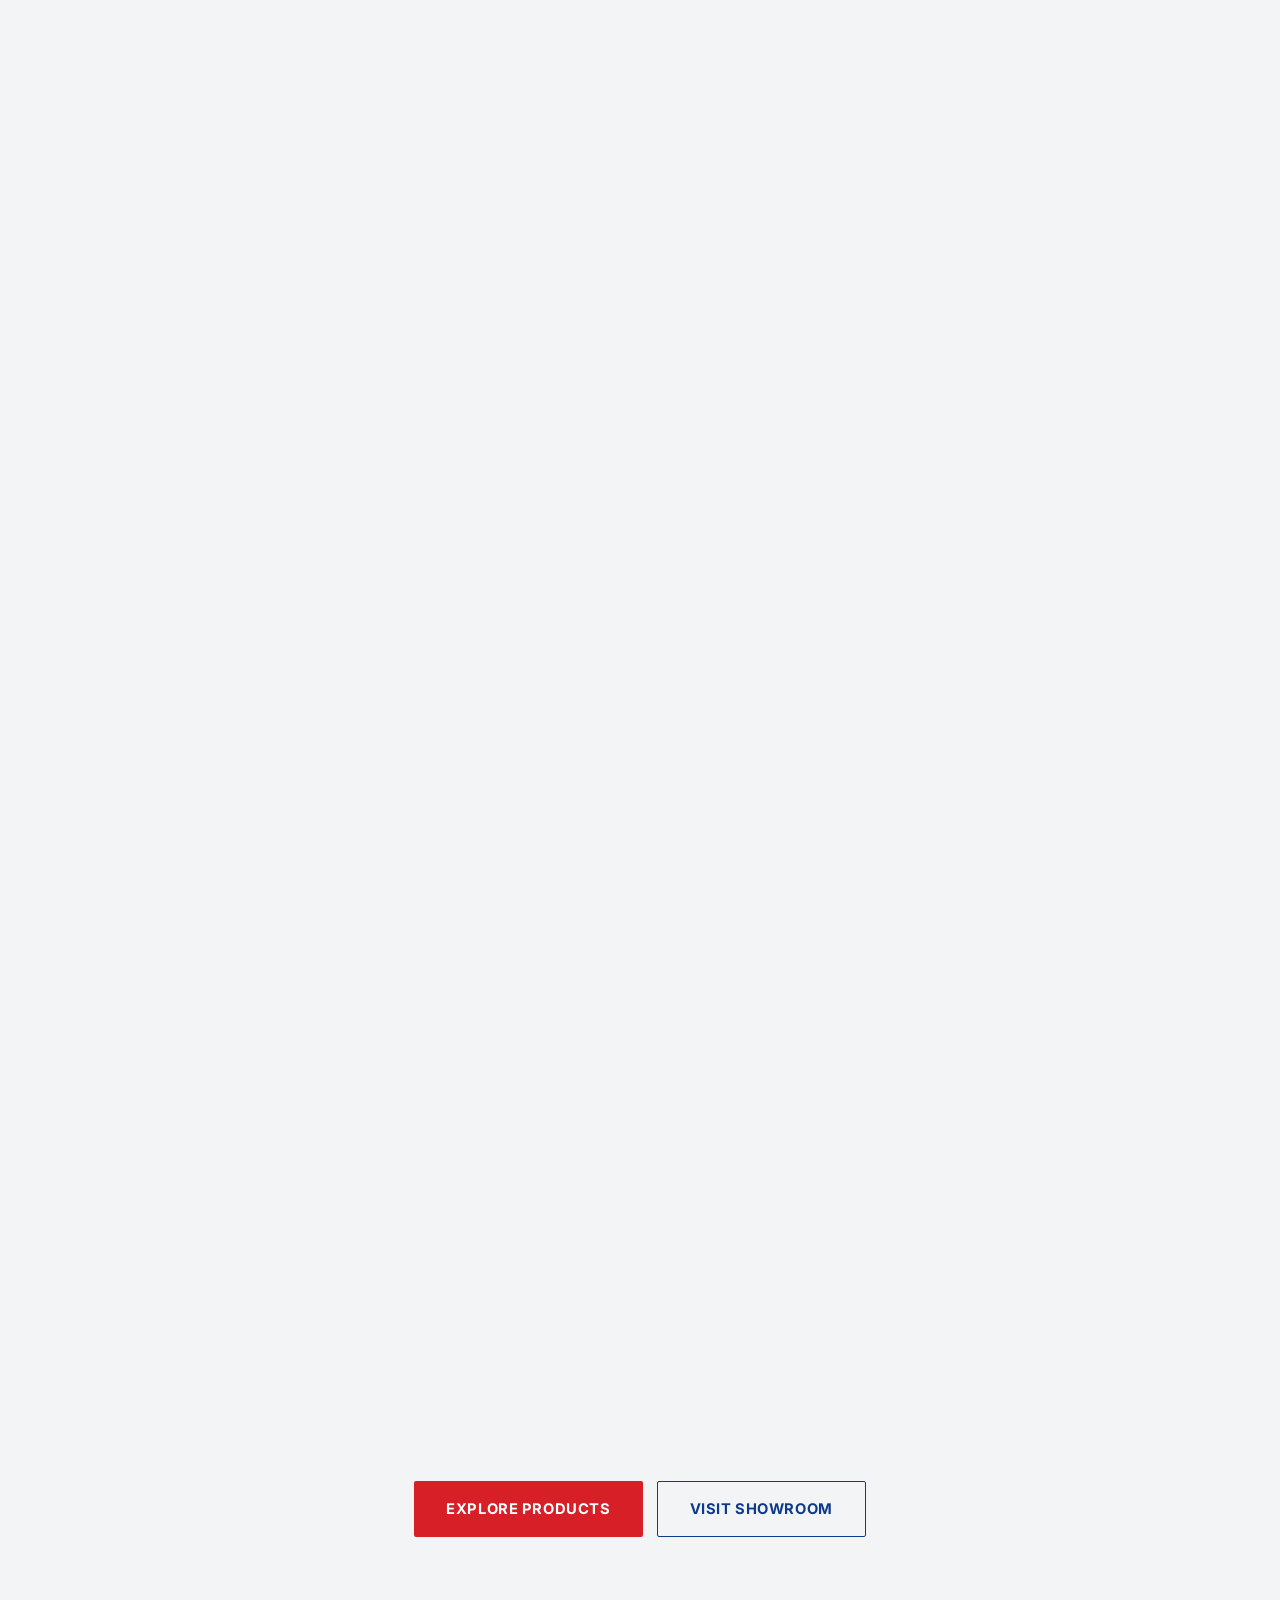
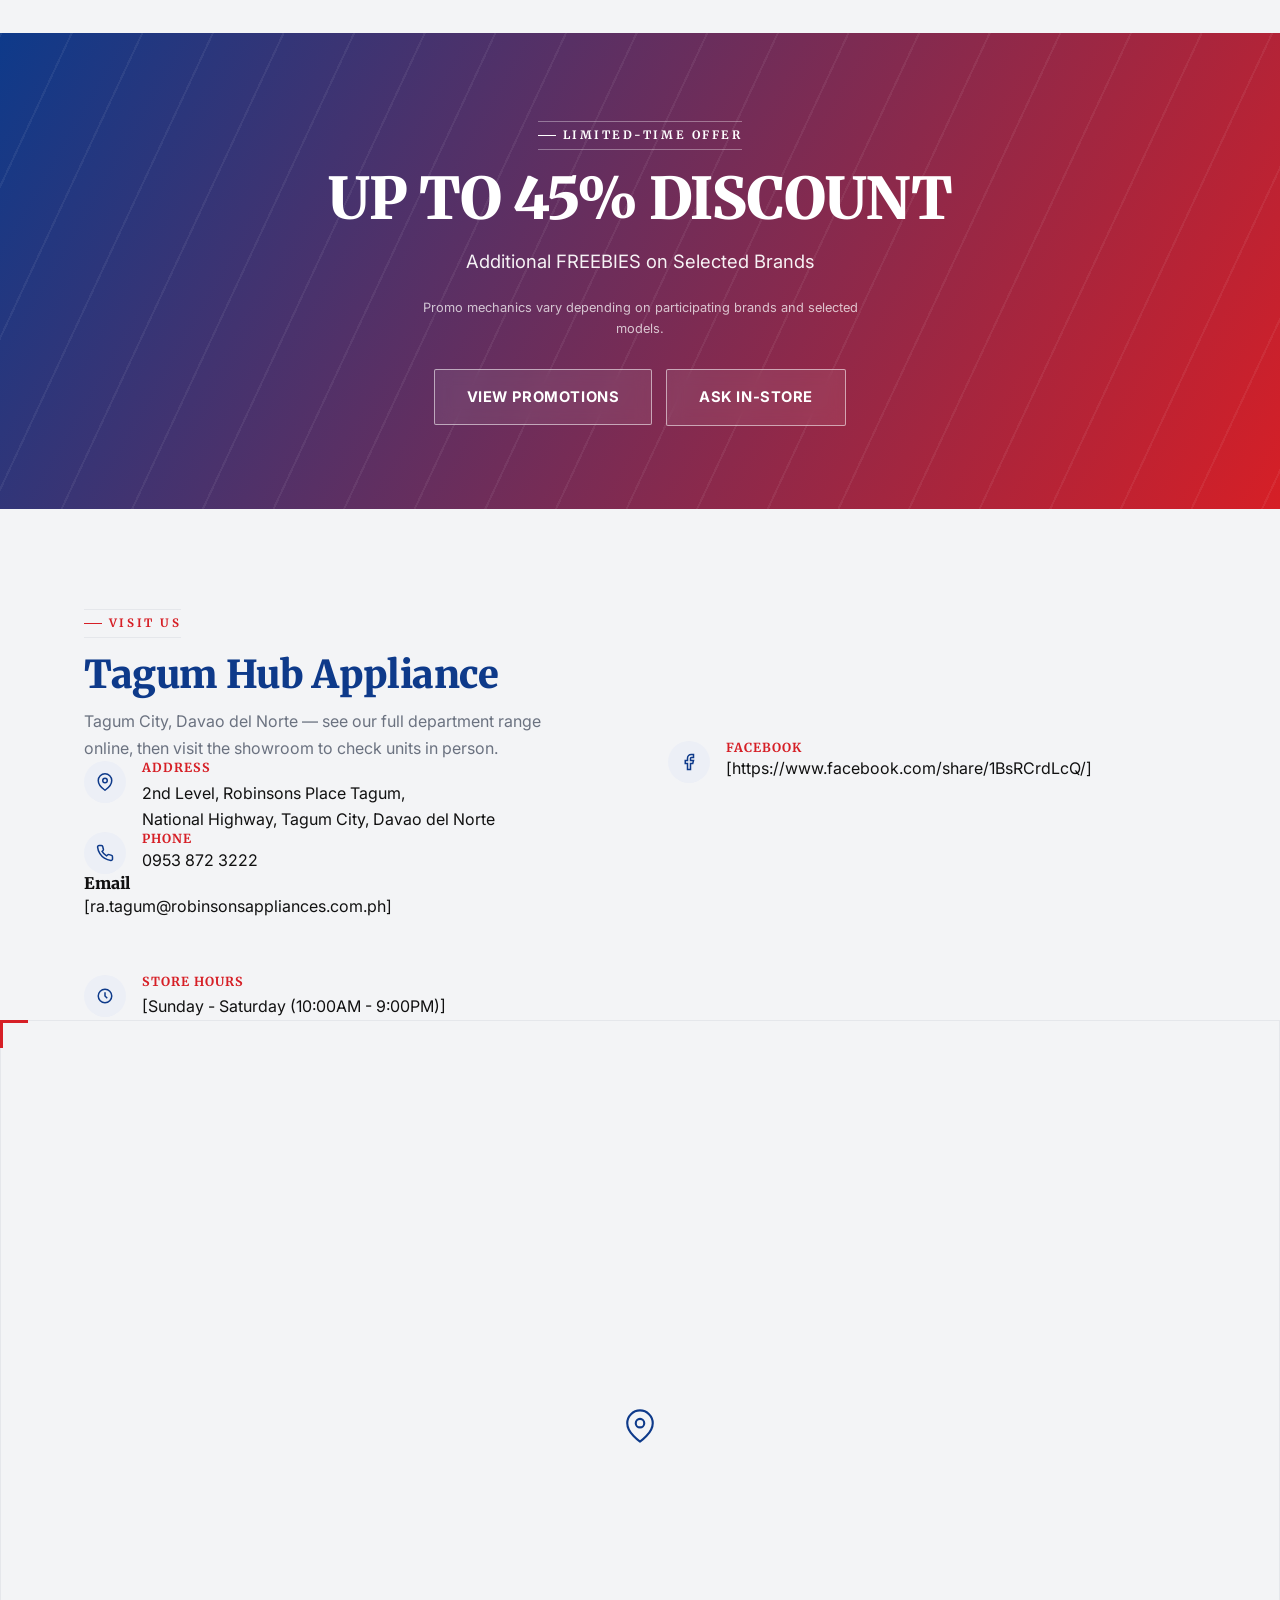
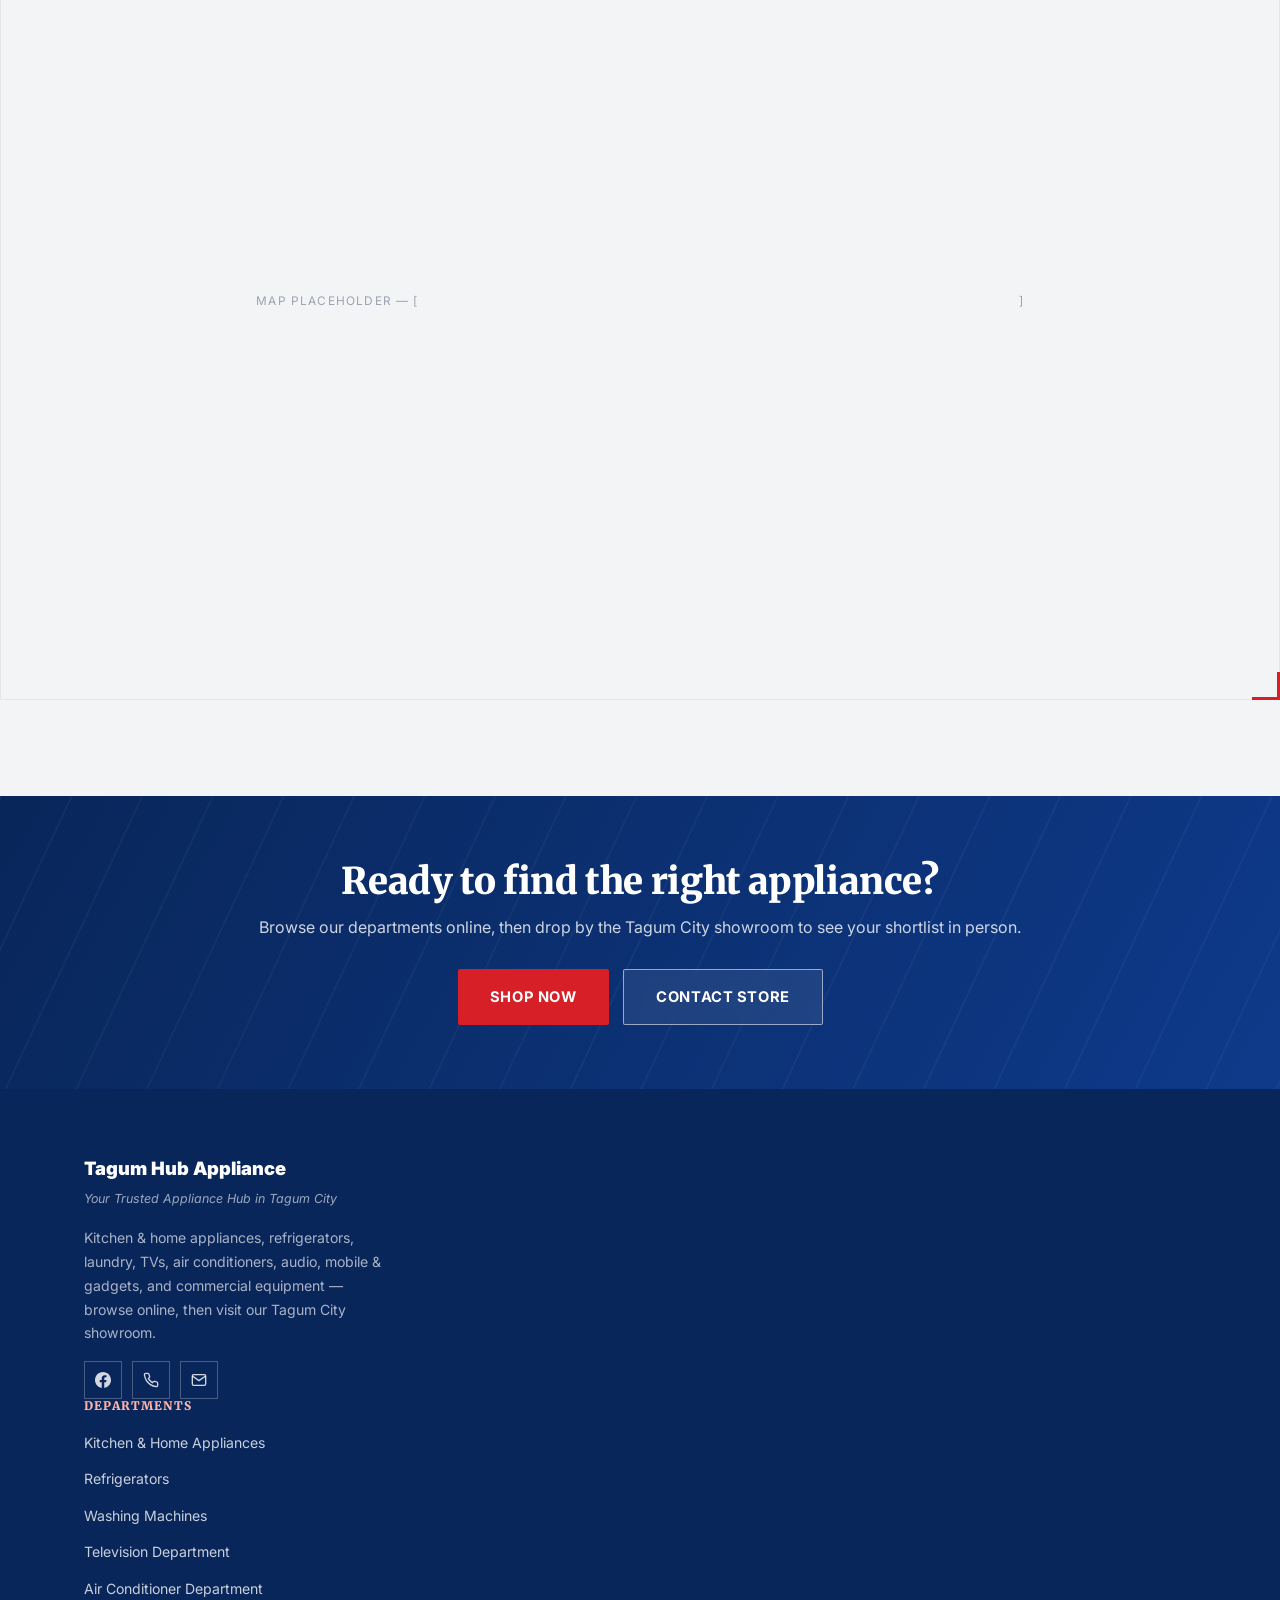
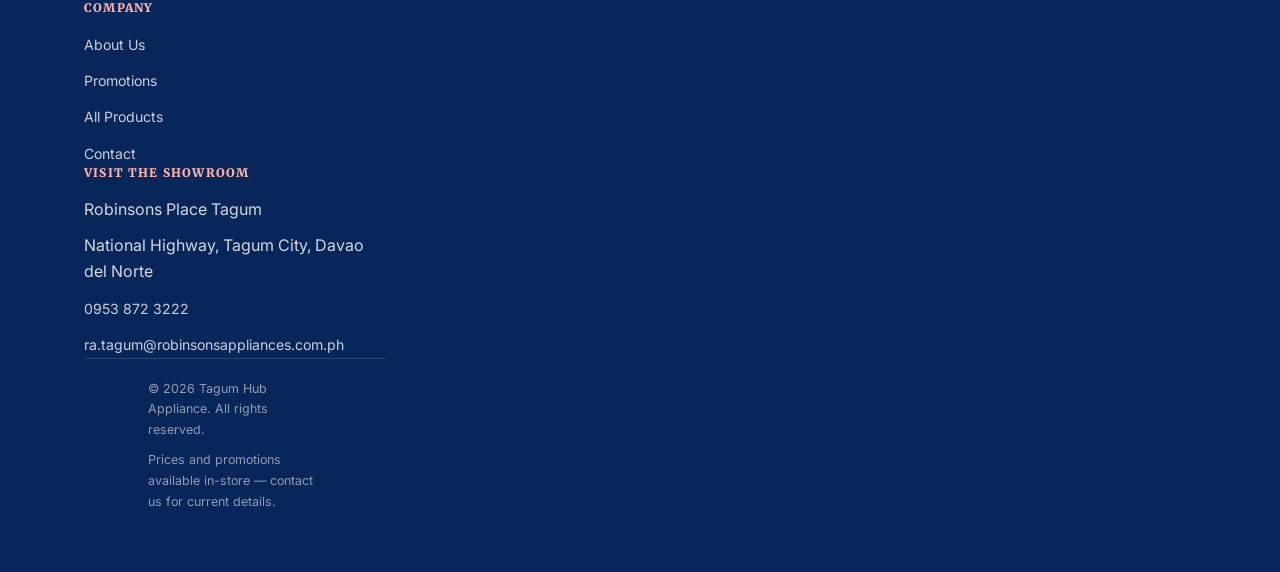
==== commit 5a7fc66d: "Update index.html" ====
--- a/index.html
+++ b/index.html
@@ -612,10 +612,17 @@
     </p>
   </div>
 </div>
-              <div><h4>Phone</h4><a href="tel:[09538723222]">[09538723222]</a></div>
-            </div>
-            <div class="info-item">
-              <span class="info-icon"><svg width="18" height="18" viewBox="0 0 24 24" fill="none" stroke="currentColor" stroke-width="2"><rect x="2" y="4" width="20" height="16" rx="2"/><path d="m22 6-10 7L2 6"/></svg></span>
+              <div class="info-item">
+  <span class="info-icon">
+    <svg width="18" height="18" viewBox="0 0 24 24" fill="none" stroke="currentColor" stroke-width="2">
+      <path d="M22 16.92v3a2 2 0 0 1-2.18 2 19.79 19.79 0 0 1-8.63-3.07 19.5 19.5 0 0 1-6-6 19.79 19.79 0 0 1-3.07-8.67A2 2 0 0 1 4.11 2h3a2 2 0 0 1 2 1.72c.127.96.362 1.903.7 2.81a2 2 0 0 1-.45 2.11L8.09 9.91a16 16 0 0 0 6 6l1.27-1.27a2 2 0 0 1 2.11-.45c.907.338 1.85.573 2.81.7A2 2 0 0 1 22 16.92z"/>
+    </svg>
+  </span>
+  <div>
+    <h4>Phone</h4>
+    <a href="tel:09538723222">0953 872 3222</a>
+  </div>
+</div>
               <div><h4>Email</h4><a href="mailto:ra.tagum@robinsonsappliances.com.ph">[ra.tagum@robinsonsappliances.com.ph]</a></div>
             </div>
             <div class="info-item">
@@ -660,24 +667,37 @@
         <span class="brand-tag">Your Trusted Appliance Hub in Tagum City</span>
         <p class="desc">Kitchen &amp; home appliances, refrigerators, laundry, TVs, air conditioners, audio, mobile &amp; gadgets, and commercial equipment &mdash; browse online, then visit our Tagum City showroom.</p>
         <div class="footer-social">
+
+  <!-- Facebook -->
   <a href="https://www.facebook.com/profile.php?id=61564917083173"
      aria-label="Facebook"
      title="Facebook"
      target="_blank"
      rel="noopener">
-    <!-- Facebook SVG -->
+    <svg width="16" height="16" viewBox="0 0 24 24" fill="currentColor">
+      <path d="M24 12.07C24 5.4 18.63 0 12 0S0 5.4 0 12.07C0 18.1 4.39 23.09 10.13 24v-8.44H7.08v-3.49h3.05V9.41c0-3.03 1.79-4.71 4.53-4.71 1.31 0 2.68.24 2.68.24v2.97h-1.51c-1.49 0-1.95.93-1.95 1.88v2.26h3.32l-.53 3.49h-2.79V24C19.61 23.09 24 18.1 24 12.07z"/>
+    </svg>
   </a>
-          <a href="tel:09538723222"
+
+  <!-- Call -->
+  <a href="tel:09538723222"
      aria-label="Call"
      title="Call">
-    <!-- Phone SVG -->
+    <svg width="16" height="16" viewBox="0 0 24 24" fill="none" stroke="currentColor" stroke-width="2">
+      <path d="M22 16.92v3a2 2 0 0 1-2.18 2 19.79 19.79 0 0 1-8.63-3.07 19.5 19.5 0 0 1-6-6 19.79 19.79 0 0 1-3.07-8.67A2 2 0 0 1 4.11 2h3a2 2 0 0 1 2 1.72c.127.96.362 1.903.7 2.81a2 2 0 0 1-.45 2.11L8.09 9.91a16 16 0 0 0 6 6l1.27-1.27a2 2 0 0 1 2.11-.45c.907.338 1.85.573 2.81.7A2 2 0 0 1 22 16.92z"/>
+    </svg>
   </a>
 
+  <!-- Email -->
   <a href="mailto:ra.tagum@robinsonsappliances.com.ph"
      aria-label="Email"
      title="Email">
-    <!-- Email SVG -->
+    <svg width="16" height="16" viewBox="0 0 24 24" fill="none" stroke="currentColor" stroke-width="2">
+      <rect x="2" y="4" width="20" height="16" rx="2"/>
+      <path d="M22 6l-10 7L2 6"/>
+    </svg>
   </a>
+
 </div>
 
       <div class="footer-col">
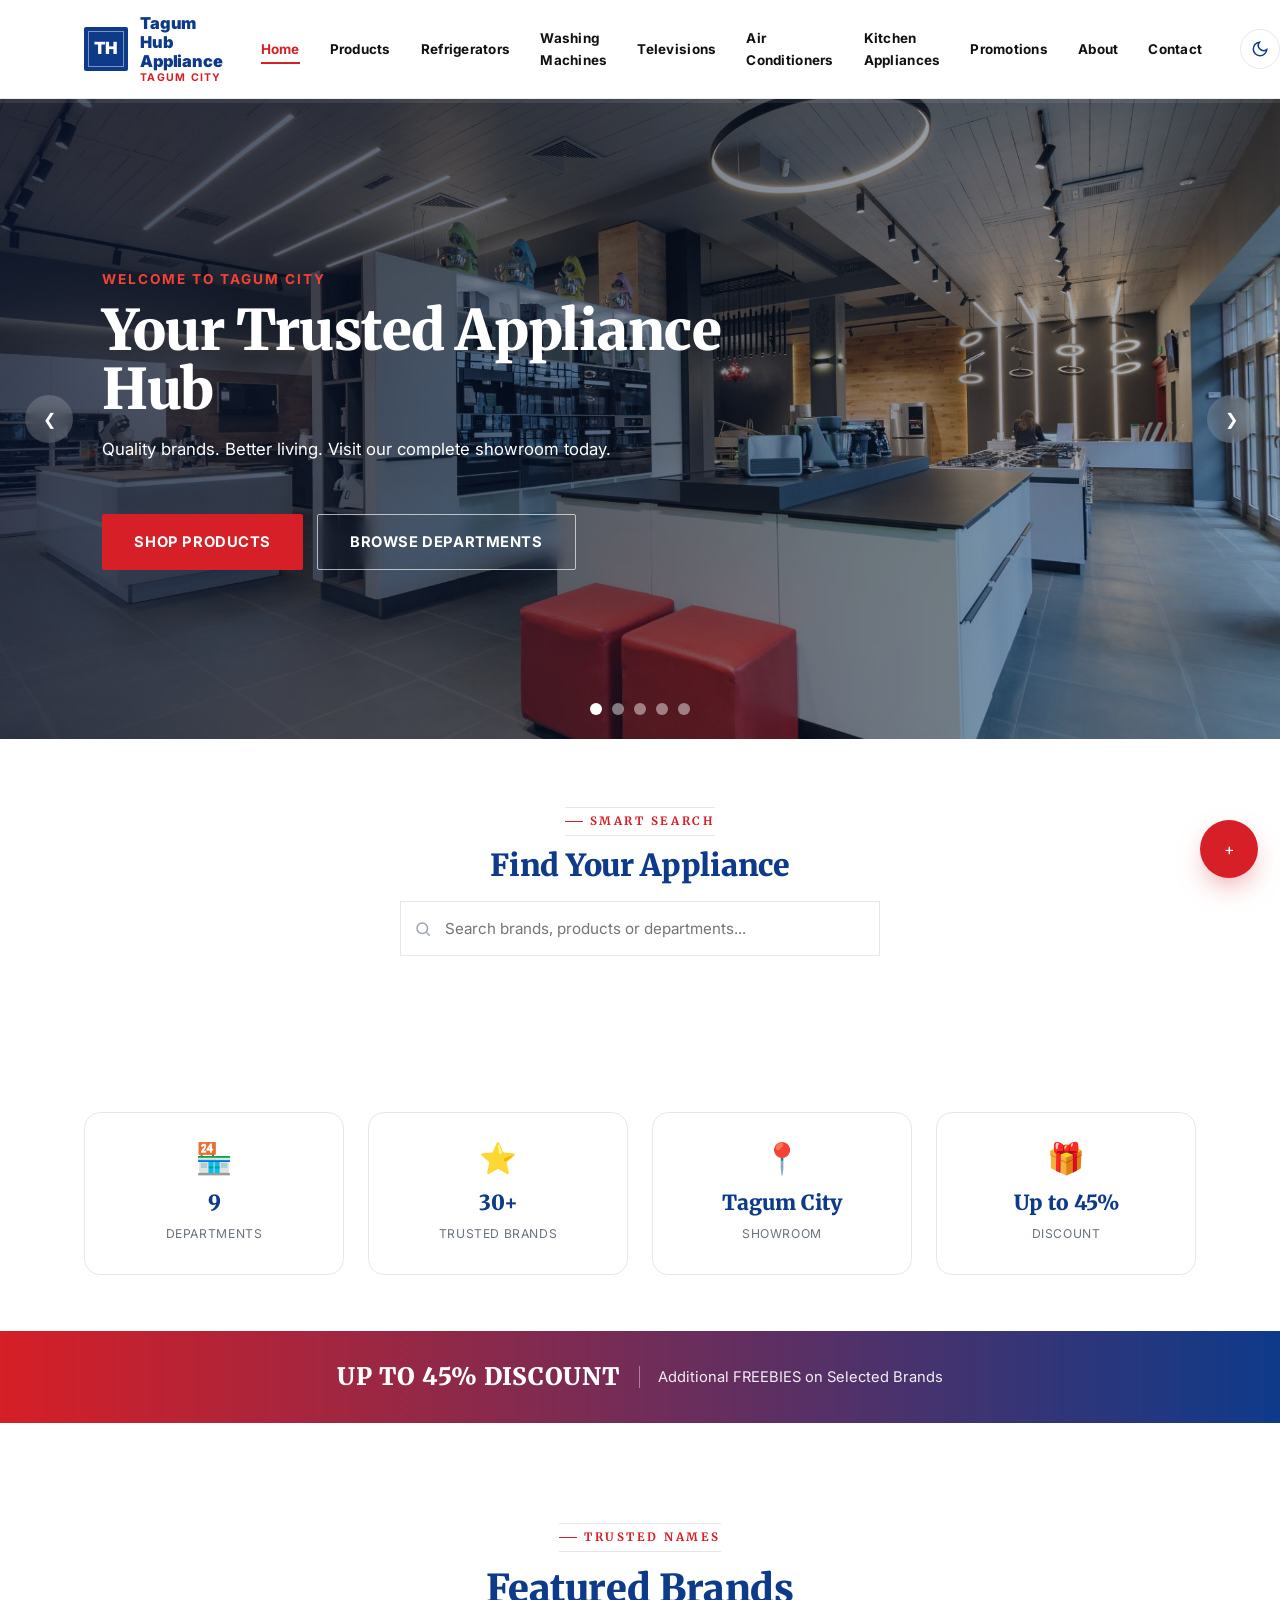
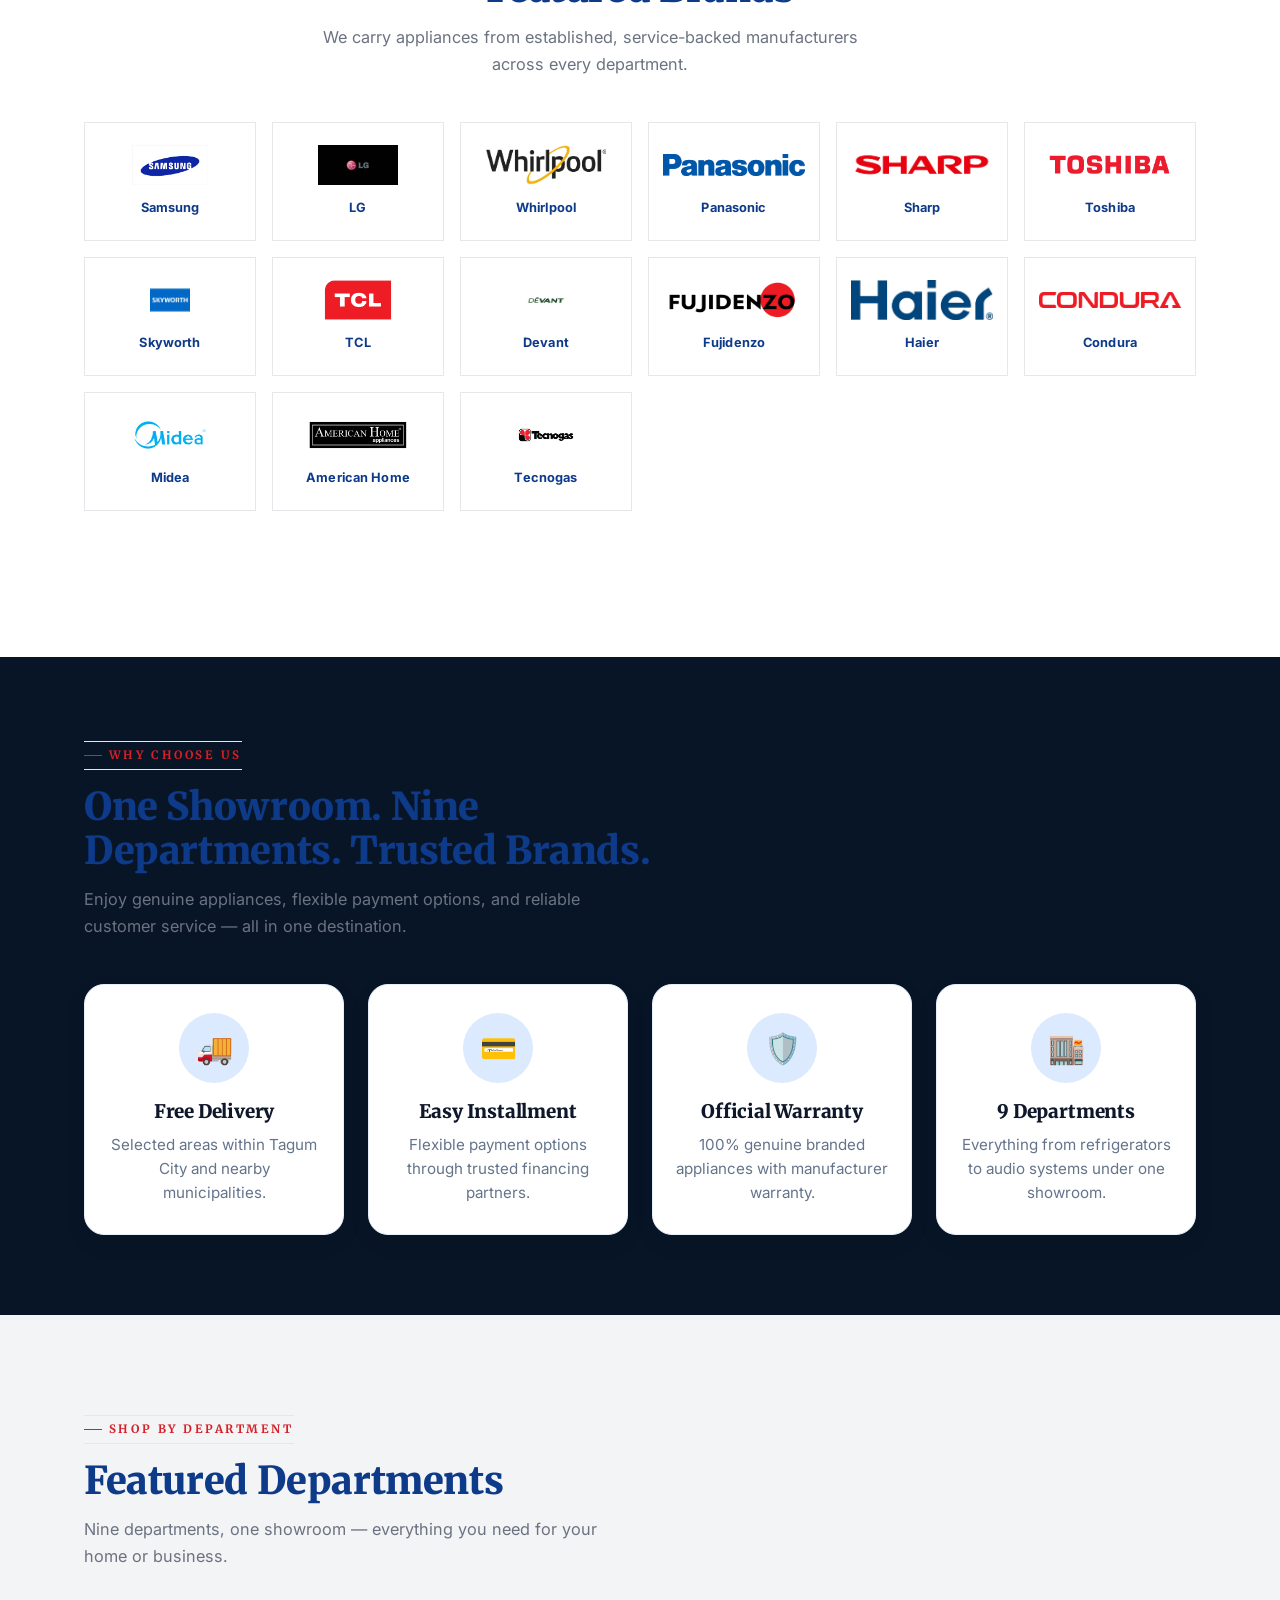
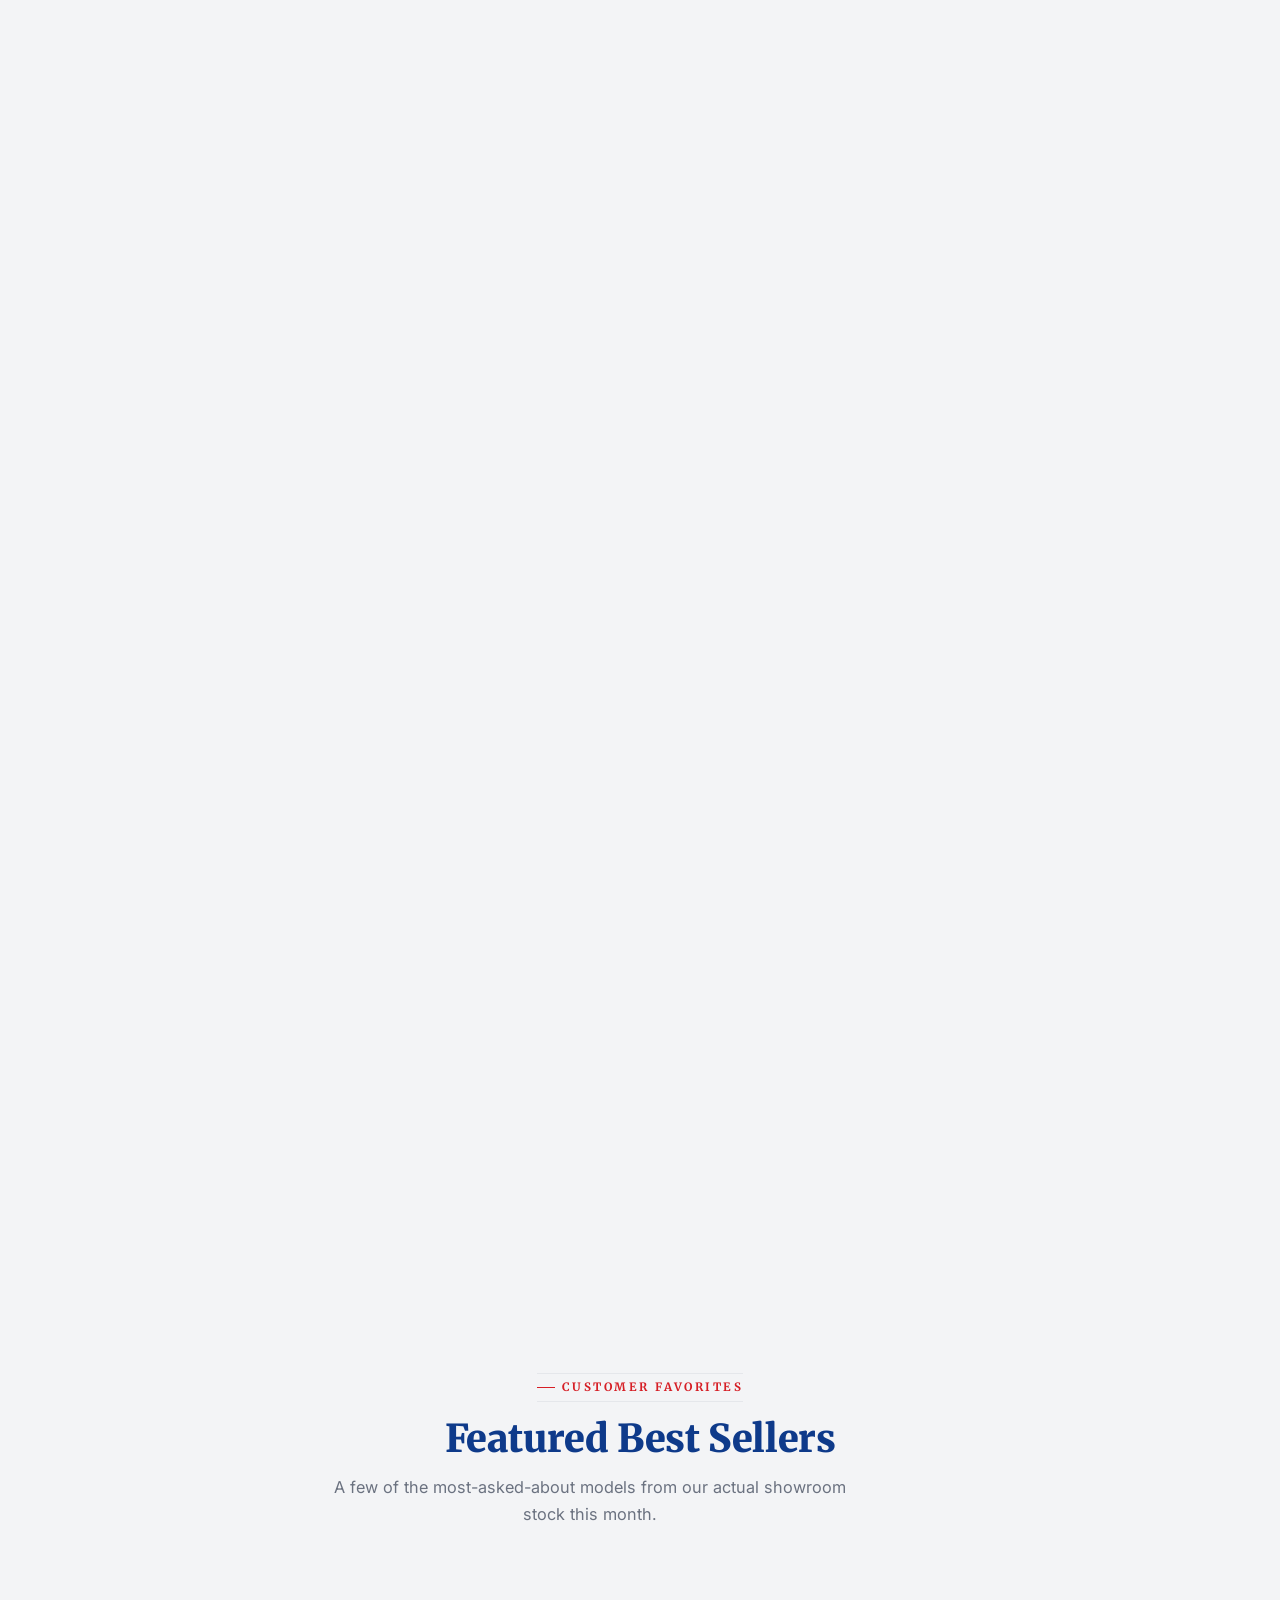
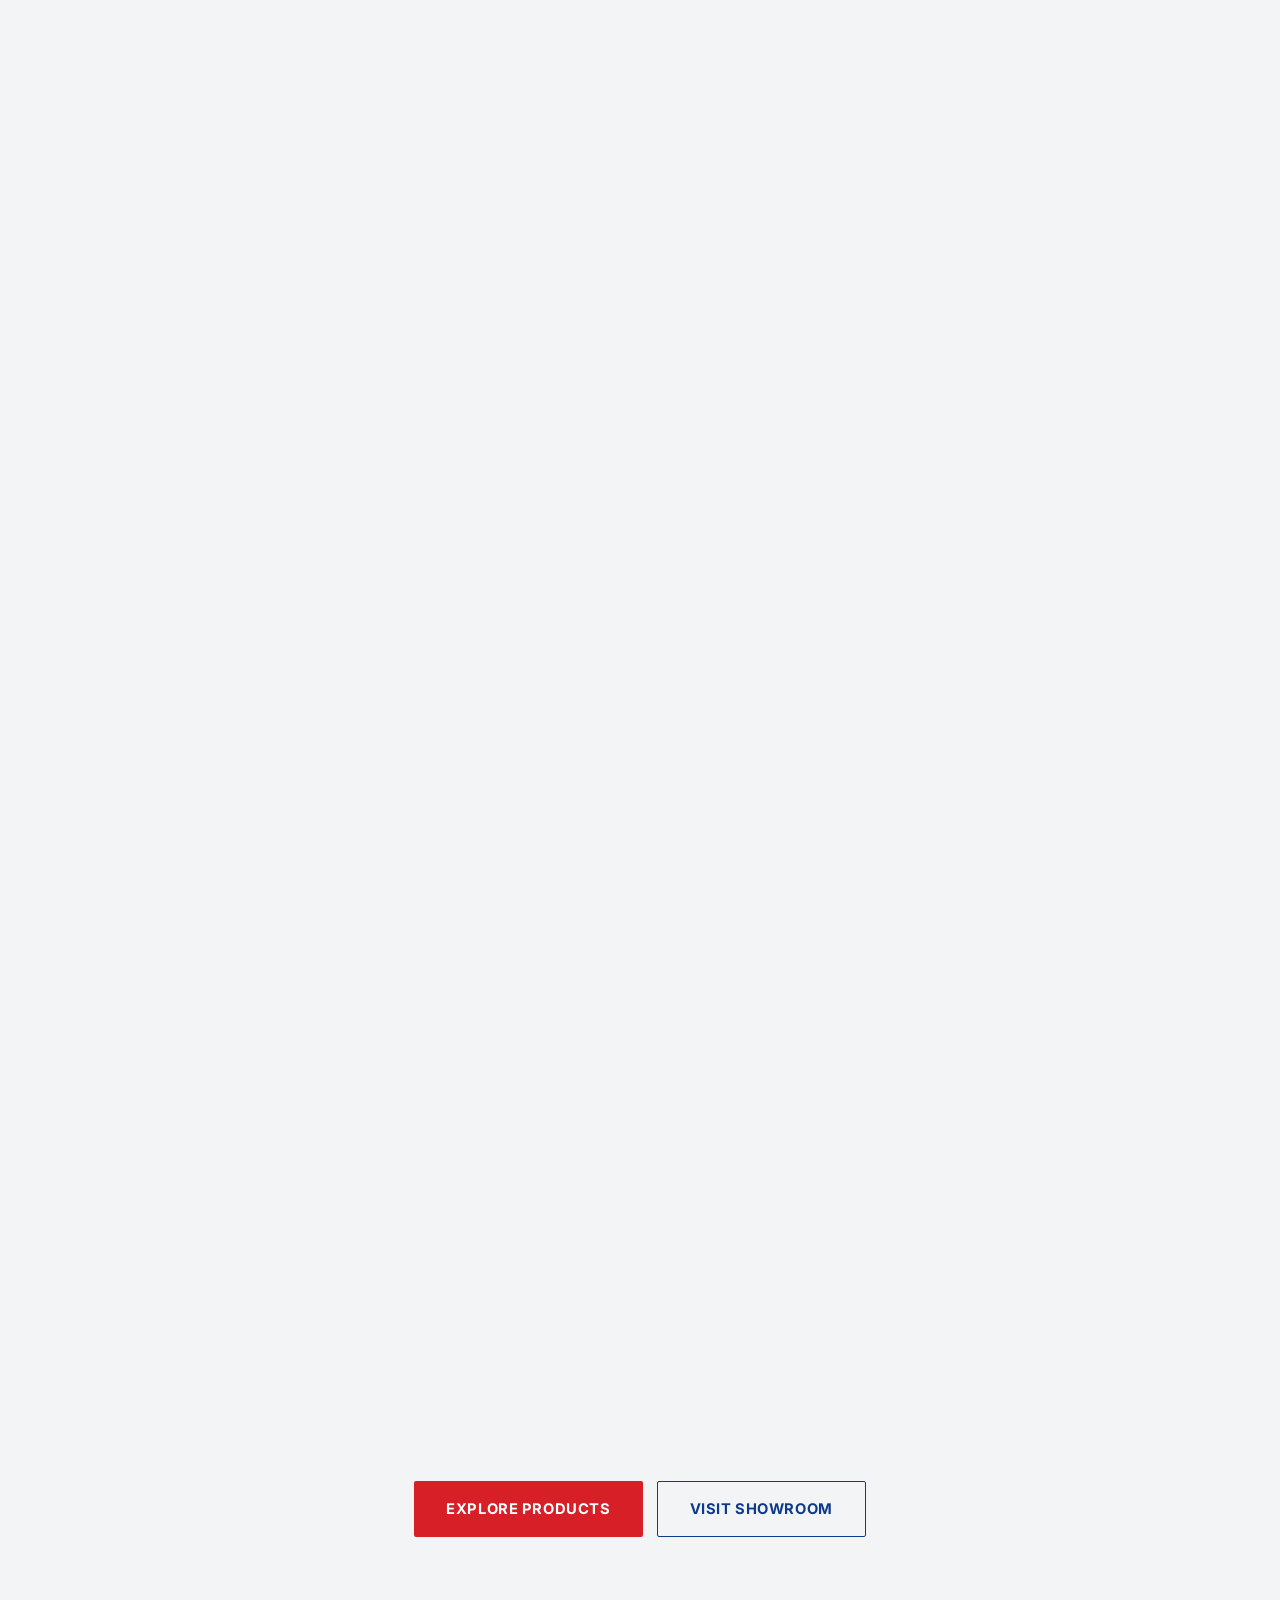
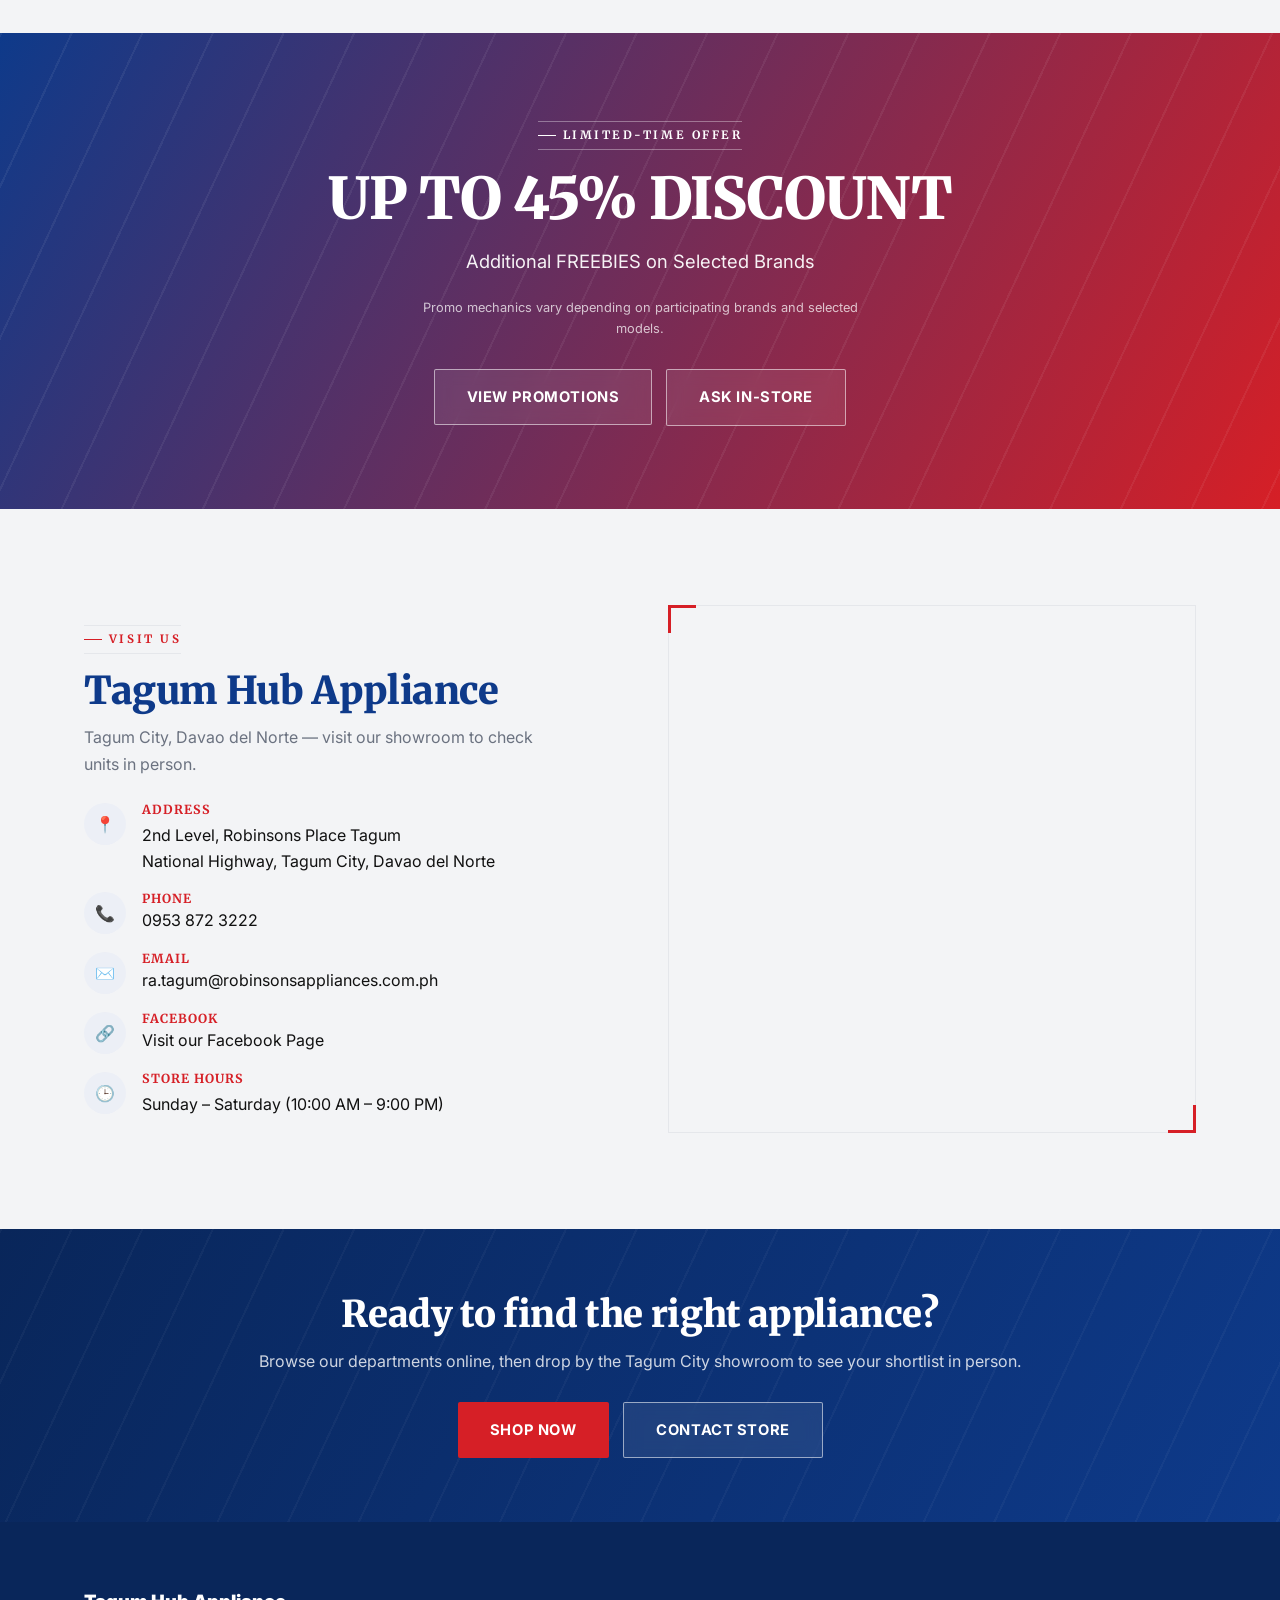
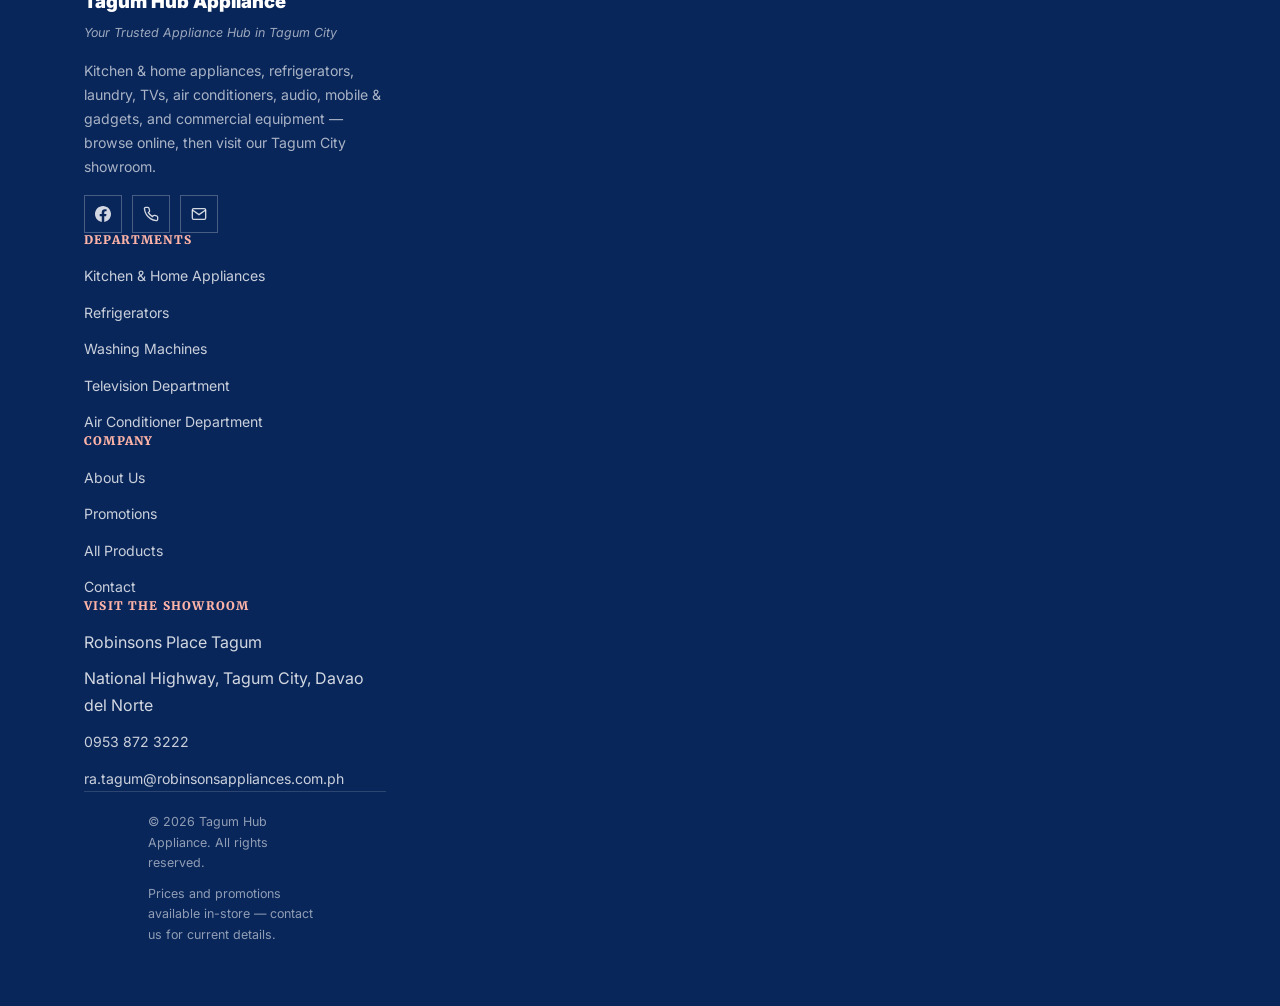
==== commit eff1a94c: "Update index.html" ====
--- a/index.html
+++ b/index.html
@@ -590,63 +590,88 @@
     </section>
     <!-- ============================= STORE INFORMATION ============================= -->
     <section class="section alt">
-      <div class="container store-info">
-        <div class="reveal">
-          <span class="nameplate">Visit Us</span>
-          <h2 style="font-size:clamp(1.8rem,3vw,2.6rem); margin-top:14px; color:var(--blue);">Tagum Hub Appliance</h2>
-          <p style="margin-top:12px; color:var(--gray); max-width:48ch;">Tagum City, Davao del Norte &mdash; see our full department range online, then visit the showroom to check units in person.</p>
-
-          <div class="info-item">
-  <span class="info-icon">
-    <svg width="18" height="18" viewBox="0 0 24 24" fill="none" stroke="currentColor" stroke-width="2">
-      <path d="M21 10c0 7-9 13-9 13s-9-6-9-13a9 9 0 0 1 18 0z"/>
-      <circle cx="12" cy="10" r="3"/>
-    </svg>
-  </span>
-
-  <div>
-    <h4>Address</h4>
-    <p>
-      2nd Level, Robinsons Place Tagum,<br>
-      National Highway, Tagum City, Davao del Norte
-    </p>
-  </div>
-</div>
-              <div class="info-item">
-  <span class="info-icon">
-    <svg width="18" height="18" viewBox="0 0 24 24" fill="none" stroke="currentColor" stroke-width="2">
-      <path d="M22 16.92v3a2 2 0 0 1-2.18 2 19.79 19.79 0 0 1-8.63-3.07 19.5 19.5 0 0 1-6-6 19.79 19.79 0 0 1-3.07-8.67A2 2 0 0 1 4.11 2h3a2 2 0 0 1 2 1.72c.127.96.362 1.903.7 2.81a2 2 0 0 1-.45 2.11L8.09 9.91a16 16 0 0 0 6 6l1.27-1.27a2 2 0 0 1 2.11-.45c.907.338 1.85.573 2.81.7A2 2 0 0 1 22 16.92z"/>
-    </svg>
-  </span>
-  <div>
-    <h4>Phone</h4>
-    <a href="tel:09538723222">0953 872 3222</a>
-  </div>
-</div>
-              <div><h4>Email</h4><a href="mailto:ra.tagum@robinsonsappliances.com.ph">[ra.tagum@robinsonsappliances.com.ph]</a></div>
-            </div>
-            <div class="info-item">
-              <span class="info-icon"><svg width="18" height="18" viewBox="0 0 24 24" fill="none" stroke="currentColor" stroke-width="2"><path d="M18 2h-3a5 5 0 0 0-5 5v3H7v4h3v8h4v-8h3l1-4h-4V7a1 1 0 0 1 1-1h3z"/></svg></span>
-              <div><h4>Facebook</h4><a href="https://www.facebook.com/profile.php?id=61564917083173"
-   target="_blank"
-   rel="noopener">[https://www.facebook.com/share/1BsRCrdLcQ/]</a></div>
-            </div>
-            <div class="info-item">
-              <span class="info-icon"><svg width="18" height="18" viewBox="0 0 24 24" fill="none" stroke="currentColor" stroke-width="2"><circle cx="12" cy="12" r="9"/><path d="M12 7v5l3 3"/></svg></span>
-              <div><h4>Store Hours</h4><p>[Sunday - Saturday (10:00AM - 9:00PM)]</p></div>
-            </div>
-          </div>
-        </div>
-
-        <a href="https://maps.google.com/?q=Robinsons+Place+Tagum"
-   class="map-box reveal"
-   target="_blank"
-   rel="noopener">
-          <svg width="34" height="34" viewBox="0 0 24 24" fill="none" stroke="currentColor" stroke-width="1.5" style="color:var(--blue);"><path d="M21 10c0 7-9 13-9 13s-9-6-9-13a9 9 0 0 1 18 0z"/><circle cx="12" cy="10" r="3"/></svg>
-          <span>Map placeholder &mdash; [<iframe src="https://www.google.com/maps/embed?pb=!1m18!1m12!1m3!1d976.4656474156658!2d125.79730093101242!3d7.429637286670784!2m3!1f0!2f0!3f0!3m2!1i1024!2i768!4f13.1!3m3!1m2!1s0x32f953badccb135f%3A0xa0d2b33c557b960d!2sRobinsons%20Place%20Tagum%2C%20368%20A%201%2C%20Tagum%2C%20Davao%20del%20Norte!5e0!3m2!1sen!2sph!4v1788918777586!5m2!1sen!2sph" width="600" height="450" style="border:0;" allowfullscreen="" loading="lazy" referrerpolicy="strict-origin-when-cross-origin"></iframe>]</span>
-        </a>
-      </div>
-    </section>
+  <div class="container store-info">
+
+    <!-- LEFT SIDE -->
+    <div class="reveal">
+      <span class="nameplate">VISIT US</span>
+
+      <h2 style="font-size:clamp(1.8rem,3vw,2.6rem);margin-top:14px;color:var(--blue);">
+        Tagum Hub Appliance
+      </h2>
+
+      <p style="margin-top:12px;color:var(--gray);max-width:48ch;">
+        Tagum City, Davao del Norte — visit our showroom to check units in person.
+      </p>
+
+      <div class="info-list">
+
+        <div class="info-item">
+          <span class="info-icon">📍</span>
+          <div>
+            <h4>Address</h4>
+            <p>
+              2nd Level, Robinsons Place Tagum<br>
+              National Highway, Tagum City, Davao del Norte
+            </p>
+          </div>
+        </div>
+
+        <div class="info-item">
+          <span class="info-icon">📞</span>
+          <div>
+            <h4>Phone</h4>
+            <a href="tel:09538723222">0953 872 3222</a>
+          </div>
+        </div>
+
+        <div class="info-item">
+          <span class="info-icon">✉️</span>
+          <div>
+            <h4>Email</h4>
+            <a href="mailto:ra.tagum@robinsonsappliances.com.ph">
+              ra.tagum@robinsonsappliances.com.ph
+            </a>
+          </div>
+        </div>
+
+        <div class="info-item">
+          <span class="info-icon">🔗</span>
+          <div>
+            <h4>Facebook</h4>
+            <a href="https://www.facebook.com/profile.php?id=61564917083173"
+               target="_blank" rel="noopener">
+              Visit our Facebook Page
+            </a>
+          </div>
+        </div>
+
+        <div class="info-item">
+          <span class="info-icon">🕒</span>
+          <div>
+            <h4>Store Hours</h4>
+            <p>Sunday – Saturday (10:00 AM – 9:00 PM)</p>
+          </div>
+        </div>
+
+      </div>
+    </div>
+
+    <!-- RIGHT SIDE MAP -->
+    <div class="map-box reveal">
+      <iframe
+        src="https://www.google.com/maps/embed?pb=!1m18!1m12!1m3!1d976.4656474156658!2d125.79730093101242!3d7.429637286670784!2m3!1f0!2f0!3f0!3m2!1i1024!2i768!4f13.1!3m3!1m2!1s0x32f953badccb135f%3A0xa0d2b33c557b960d!2sRobinsons%20Place%20Tagum!5e0!3m2!1sen!2sph!4v1788918777586!5m2!1sen!2sph"
+        width="100%"
+        height="420"
+        style="border:0;border-radius:18px;"
+        allowfullscreen
+        loading="lazy"
+        referrerpolicy="strict-origin-when-cross-origin">
+      </iframe>
+    </div>
+
+  </div>
+</section>
     <section class="cta-band">
       <div class="container">
         <h2>Ready to find the right appliance?</h2>
